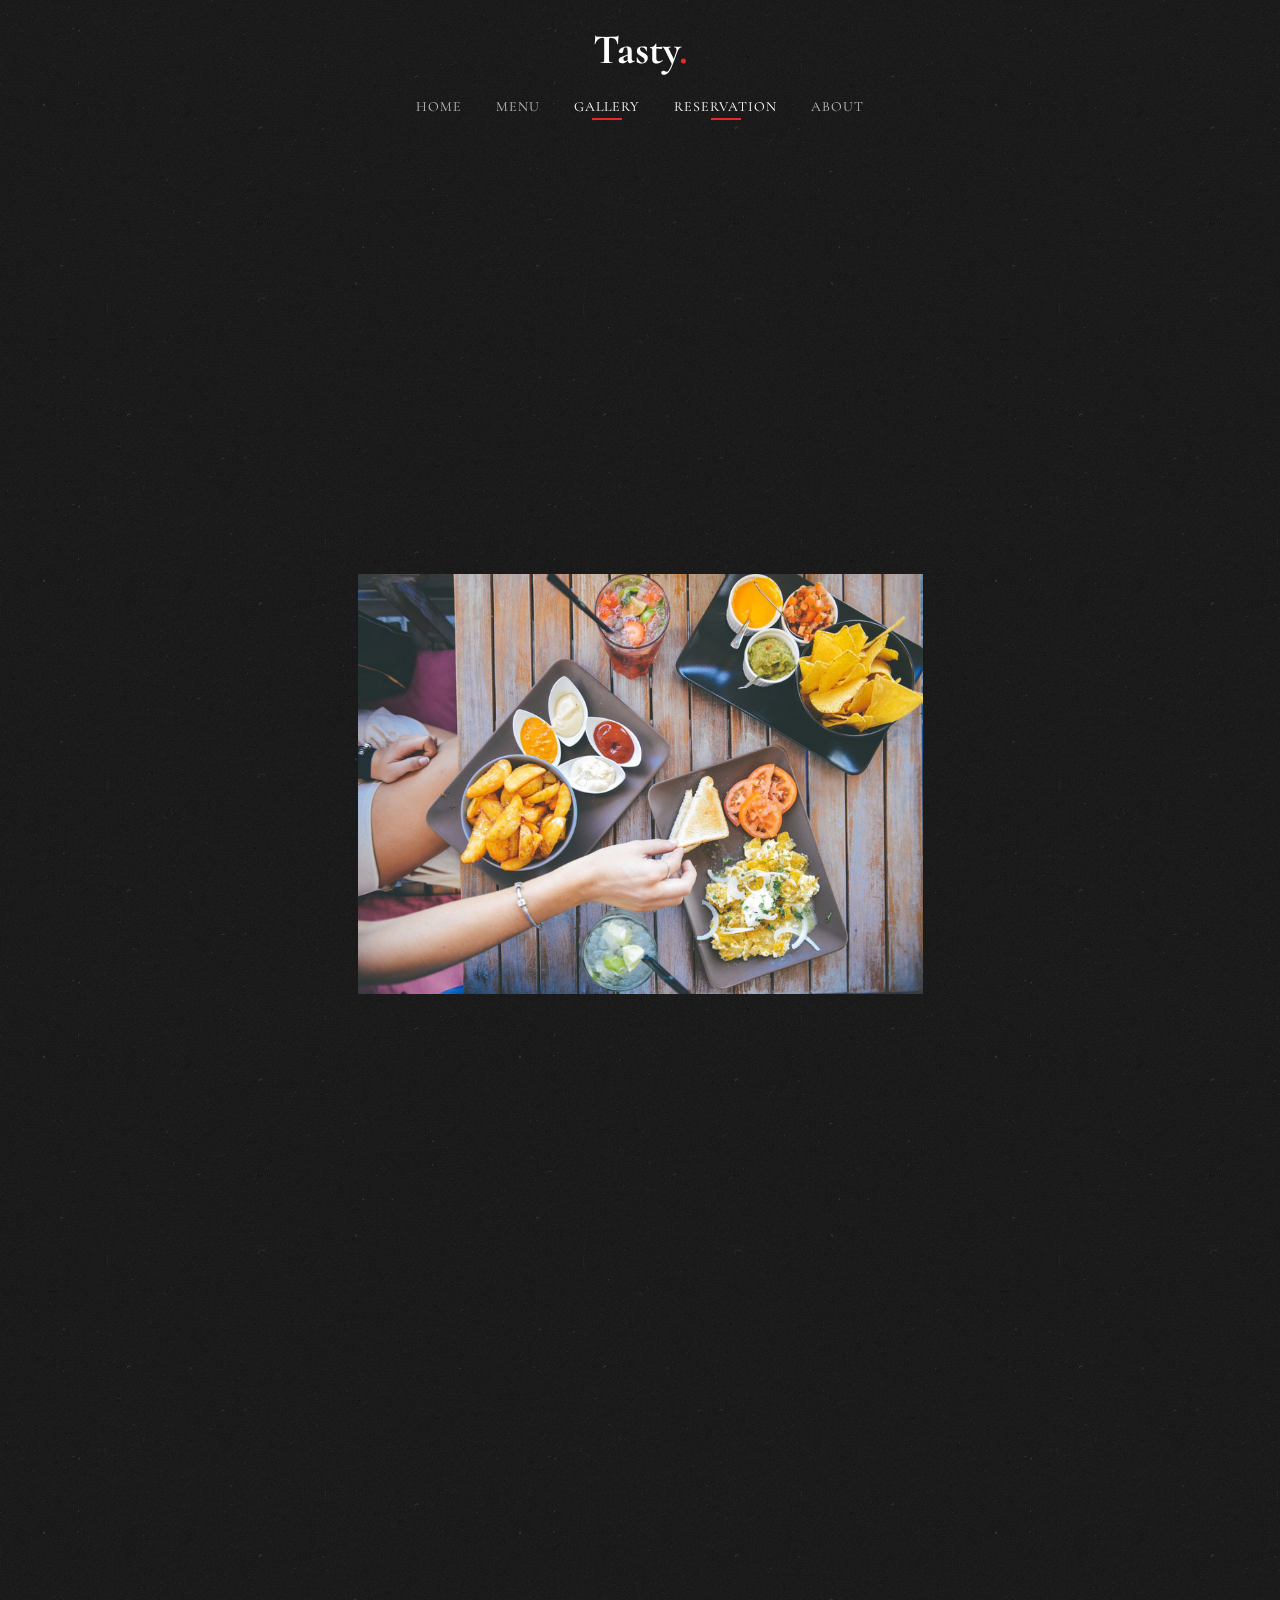
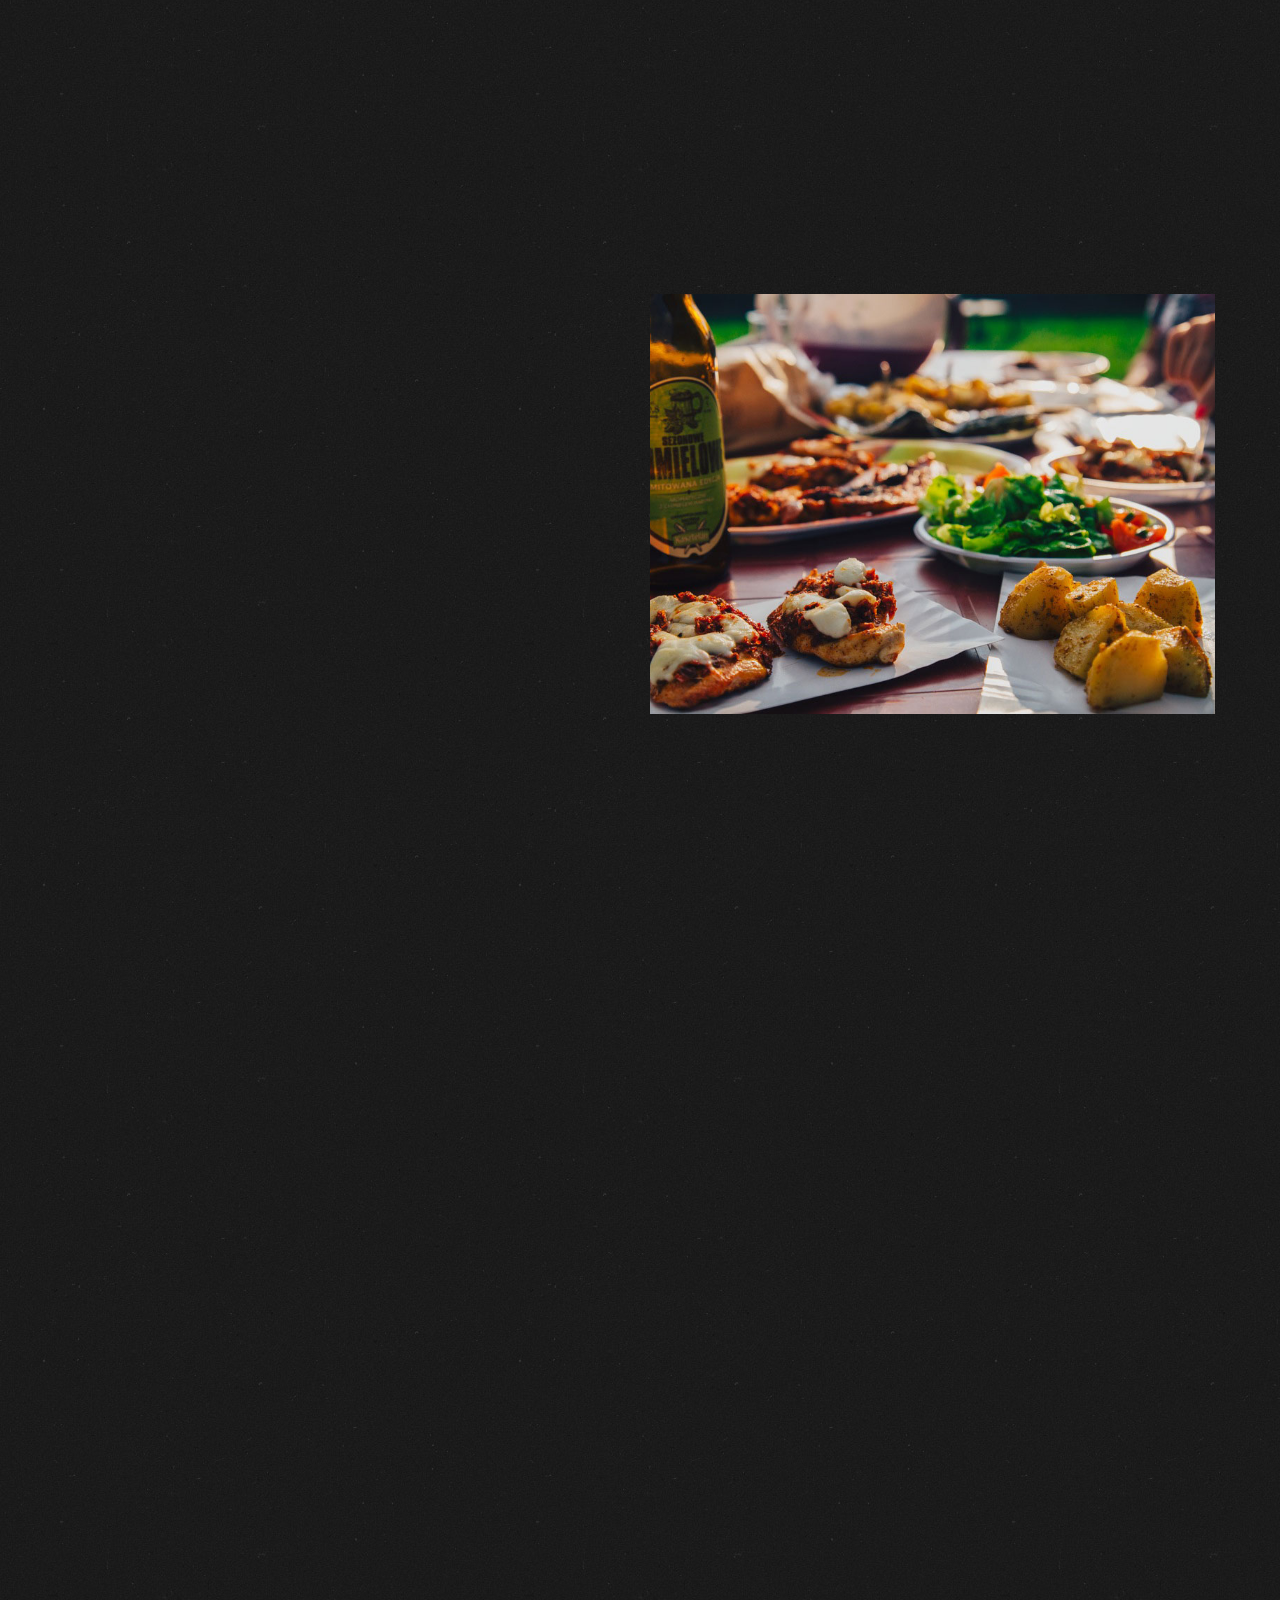
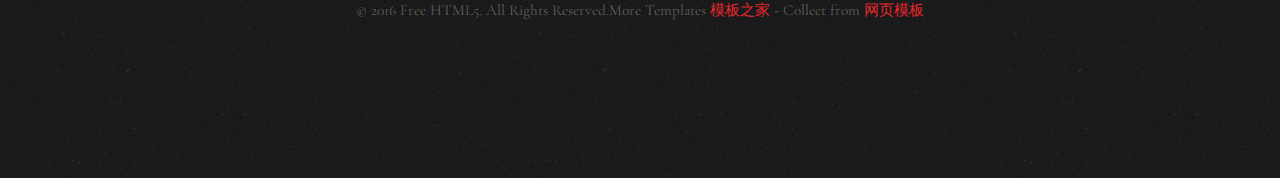
==== src/main/webapp/gallery.html @ 163528fd "no" ====
<!DOCTYPE HTML>
<html>
	<head>
	<meta charset="utf-8">
	<meta http-equiv="X-UA-Compatible" content="IE=edge">
	<title>Tasty &mdash; Free Website Template, Free HTML5 Template by freehtml5.co</title>
	<meta name="viewport" content="width=device-width, initial-scale=1">
	<meta name="description" content="Free HTML5 Website Template by freehtml5.co" />
	<meta name="keywords" content="free website templates, free html5, free template, free bootstrap, free website template, html5, css3, mobile first, responsive" />
	

	

  	<!-- Facebook and Twitter integration -->
	<meta property="og:title" content=""/>
	<meta property="og:image" content=""/>
	<meta property="og:url" content=""/>
	<meta property="og:site_name" content=""/>
	<meta property="og:description" content=""/>
	<meta name="twitter:title" content="" />
	<meta name="twitter:image" content="" />
	<meta name="twitter:url" content="" />
	<meta name="twitter:card" content="" />

	<link href="https://fonts.googleapis.com/css?family=Cormorant+Garamond:300,300i,400,400i,500,600i,700" rel="stylesheet">
	<link href="https://fonts.googleapis.com/css?family=Satisfy" rel="stylesheet">
	
	<!-- Animate.css -->
	<link rel="stylesheet" href="././resources/page2/css/animate.css">
	<!-- Icomoon Icon Fonts-->
	<link rel="stylesheet" href="././resources/page2/css/icomoon.css">
	<!-- Bootstrap  -->
	<link rel="stylesheet" href="././resources/page2/css/bootstrap.css">

	<!-- Flexslider  -->
	<link rel="stylesheet" href="././resources/page2/css/flexslider.css">

	<!-- Theme style  -->
	<link rel="stylesheet" href="././resources/page2/css/style.css">

	<!-- Modernizr JS -->
	<script src="././resources/page2/js/modernizr-2.6.2.min.js"></script>
	<!-- FOR IE9 below -->
	<!--[if lt IE 9]>
	<script src="././resources/page2/js/respond.min.js"></script>
	<![endif]-->

	</head>
	<body>
		
	<div class="fh5co-loader"></div>
	
	<div id="page">
	<nav class="fh5co-nav" role="navigation">
		<!-- <div class="top-menu"> -->
			<div class="container">
				<div class="row">
					<div class="col-xs-12 text-center logo-wrap">
						<div id="fh5co-logo"><a href="index.html">Tasty<span>.</span></a></div>
					</div>
					<div class="col-xs-12 text-center menu-1 menu-wrap">
						<ul>
							<li><a href="index.html">Home</a></li>
							<li><a href="menu.html">Menu</a></li>
							<li class="has-dropdown active">
								<a href="gallery.html">Gallery</a>
							</li>
							<li class="active"><a href="reservation.html">Reservation</a></li>
							<li><a href="about.html">About</a></li>

						</ul>
					</div>
				</div>
				
			</div>
		<!-- </div> -->
	</nav>



	
	<div id="fh5co-gallery" class="fh5co-section" style="margin-top:60px">
		<div class="container">
			<div class="row">
				<div class="col-md-12 fh5co-heading animate-box">
					<h2>Our Gallery</h2>
					<div class="row">
						<div class="col-md-6">
							<p>Lorem ipsum dolor sit amet, consectetur adipisicing elit. Reiciendis ab debitis sit itaque totam, a maiores nihil, nulla magnam porro minima officiis! Doloribus aliquam voluptates corporis et tempora consequuntur ipsam, itaque, nesciunt similique commodi omnis. Ad magni perspiciatis, voluptatum repellat.</p>
						</div>
					</div>
				</div>
				

				<div class="col-md-3 col-sm-3 fh5co-gallery_item">
					<div class="fh5co-bg-img" style="background-image: url(images/gallery_1.jpeg);" data-trigger="zoomerang"></div>
					<div class="fh5co-bg-img" style="background-image: url(images/gallery_2.jpeg);" data-trigger="zoomerang"></div>
				</div>
				<div class="col-md-6 col-sm-6 fh5co-gallery_item">
					<div class="fh5co-bg-img fh5co-gallery_big" style="background-image: url(././resources/page2/images/gallery_8.jpeg);" data-trigger="zoomerang"></div>
				</div>
				<div class="col-md-3 col-sm-3 fh5co-gallery_item">
					<div class="fh5co-bg-img" style="background-image: url(images/gallery_4.jpeg);" data-trigger="zoomerang"></div>
					<div class="fh5co-bg-img" style="background-image: url(images/gallery_5.jpeg);" data-trigger="zoomerang"></div>
				</div>

				<div class="col-md-3 col-sm-3 fh5co-gallery_item">
					<div class="fh5co-bg-img" style="background-image: url(images/gallery_5.jpeg);" data-trigger="zoomerang"></div>
					<div class="fh5co-bg-img" style="background-image: url(images/gallery_6.jpeg);" data-trigger="zoomerang"></div>
				</div>
				<div class="col-md-3 col-sm-3 fh5co-gallery_item">
					<div class="fh5co-bg-img" style="background-image: url(images/gallery_7.jpeg);" data-trigger="zoomerang"></div>
					<div class="fh5co-bg-img" style="background-image: url(images/gallery_8.jpeg);" data-trigger="zoomerang"></div>
				</div>
				<div class="col-md-6 col-sm-6 fh5co-gallery_item">
					<div class="fh5co-bg-img fh5co-gallery_big" style="background-image: url(images/gallery_9.jpeg);" data-trigger="zoomerang"></div>
				</div>

				<div class="col-md-3 col-sm-3 fh5co-gallery_item">
					<div class="fh5co-bg-img" style="background-image: url(images/gallery_1.jpeg);" data-trigger="zoomerang"></div>
					<div class="fh5co-bg-img" style="background-image: url(images/gallery_2.jpeg);" data-trigger="zoomerang"></div>
				</div>
				<div class="col-md-6 col-sm-6 fh5co-gallery_item">
					<div class="fh5co-bg-img fh5co-gallery_big" style="background-image: url(images/gallery_8.jpeg);" data-trigger="zoomerang"></div>
				</div>
				<div class="col-md-3 col-sm-3 fh5co-gallery_item">
					<div class="fh5co-bg-img" style="background-image: url(images/gallery_4.jpeg);" data-trigger="zoomerang"></div>
					<div class="fh5co-bg-img" style="background-image: url(images/gallery_5.jpeg);" data-trigger="zoomerang"></div>
				</div>

				<div class="col-md-3 col-sm-3 fh5co-gallery_item">
					<div class="fh5co-bg-img" style="background-image: url(images/gallery_5.jpeg);" data-trigger="zoomerang"></div>
					<div class="fh5co-bg-img" style="background-image: url(images/gallery_6.jpeg);" data-trigger="zoomerang"></div>
				</div>
				<div class="col-md-3 col-sm-3 fh5co-gallery_item">
					<div class="fh5co-bg-img" style="background-image: url(images/gallery_7.jpeg);" data-trigger="zoomerang"></div>
					<div class="fh5co-bg-img" style="background-image: url(images/gallery_8.jpeg);" data-trigger="zoomerang"></div>
				</div>
				<div class="col-md-6 col-sm-6 fh5co-gallery_item">
					<div class="fh5co-bg-img fh5co-gallery_big" style="background-image: url(././resources/page2/images/gallery_9.jpeg);" data-trigger="zoomerang"></div>
				</div>
			</div>
		</div>
	</div>

	<div id="fh5co-featured-testimony" class="fh5co-section">
		<div class="container">
			<div class="row">
				<div class="col-md-12 fh5co-heading animate-box">
					<h2>Testimony</h2>
					<div class="row">
						<div class="col-md-6">
							<p>Lorem ipsum dolor sit amet, consectetur adipisicing elit. Reiciendis ab debitis sit itaque totam, a maiores nihil, nulla magnam porro minima officiis! Doloribus aliquam voluptates corporis et tempora consequuntur ipsam, itaque, nesciunt similique commodi omnis.</p>
						</div>
					</div>
				</div>



			</div>
		</div>
	</div>



	<footer id="fh5co-footer" role="contentinfo" class="fh5co-section">




			<div class="row copyright">
				<div class="col-md-12 text-center">
					<p>
						<small class="block">&copy; 2016 Free HTML5. All Rights Reserved.More Templates <a href="http://www.cssmoban.com/" target="_blank" title="模板之家">模板之家</a> - Collect from <a href="http://www.cssmoban.com/" title="网页模板" target="_blank">网页模板</a></small>
					</p>

				</div>
			</div>


	</footer>
	</div>

	<div class="gototop js-top">
		<a href="#" class="js-gotop"><i class="icon-arrow-up22"></i></a>
	</div>
	
	<!-- jQuery -->
	<script src="././resources/page2/js/jquery.min.js"></script>
	<!-- jQuery Easing -->
	<script src="././resources/page2/js/jquery.easing.1.3.js"></script>
	<!-- Bootstrap -->
	<script src="././resources/page2/js/bootstrap.min.js"></script>
	<!-- Waypoints -->
	<script src="././resources/page2/js/jquery.waypoints.min.js"></script>
	<!-- Waypoints -->
	<script src="././resources/page2/js/jquery.stellar.min.js"></script>
	<!-- Flexslider -->
	<script src="././resources/page2/js/jquery.flexslider-min.js"></script>
	<script src="././resources/page2/js/zoomerang.js"></script>
	<!-- Main -->
	<script src="././resources/page2/js/main.js"></script>

	<script>
		Zoomerang
      .config({
        maxHeight: 600,
        maxWidth: 900,
        bgColor: '#000',
        bgOpacity: .85
      })
      .listen('[data-trigger="zoomerang"]')
	</script>

	</body>
</html>
---- src/main/webapp/resources/page2/css/icomoon.css ----
@font-face {
    font-family: 'icomoon';
    src:    url('fonts/icomoon.eot?1oniuf');
    src:    url('fonts/icomoon.eot?1oniuf#iefix') format('embedded-opentype'),
        url('fonts/icomoon.ttf?1oniuf') format('truetype'),
        url('fonts/icomoon.woff?1oniuf') format('woff'),
        url('fonts/icomoon.svg?1oniuf#icomoon') format('svg');
    font-weight: normal;
    font-style: normal;
}

[class^="icon-"], [class*=" icon-"] {
    /* use !important to prevent issues with browser extensions that change fonts */
    font-family: 'icomoon' !important;
    speak: none;
    font-style: normal;
    font-weight: normal;
    font-variant: normal;
    text-transform: none;
    line-height: 1;

    /* Better Font Rendering =========== */
    -webkit-font-smoothing: antialiased;
    -moz-osx-font-smoothing: grayscale;
}

.icon-mobile:before {
    content: "\e000";
}
.icon-laptop:before {
    content: "\e001";
}
.icon-desktop:before {
    content: "\e002";
}
.icon-tablet:before {
    content: "\e003";
}
.icon-phone:before {
    content: "\e004";
}
.icon-document:before {
    content: "\e005";
}
.icon-documents:before {
    content: "\e006";
}
.icon-search:before {
    content: "\e007";
}
.icon-clipboard:before {
    content: "\e008";
}
.icon-newspaper:before {
    content: "\e009";
}
.icon-notebook:before {
    content: "\e00a";
}
.icon-book-open:before {
    content: "\e00b";
}
.icon-browser:before {
    content: "\e00c";
}
.icon-calendar:before {
    content: "\e00d";
}
.icon-presentation:before {
    content: "\e00e";
}
.icon-picture:before {
    content: "\e00f";
}
.icon-pictures:before {
    content: "\e010";
}
.icon-video:before {
    content: "\e011";
}
.icon-camera:before {
    content: "\e012";
}
.icon-printer:before {
    content: "\e013";
}
.icon-toolbox:before {
    content: "\e014";
}
.icon-briefcase:before {
    content: "\e015";
}
.icon-wallet:before {
    content: "\e016";
}
.icon-gift:before {
    content: "\e017";
}
.icon-bargraph:before {
    content: "\e018";
}
.icon-grid:before {
    content: "\e019";
}
.icon-expand:before {
    content: "\e01a";
}
.icon-focus:before {
    content: "\e01b";
}
.icon-edit:before {
    content: "\e01c";
}
.icon-adjustments:before {
    content: "\e01d";
}
.icon-ribbon:before {
    content: "\e01e";
}
.icon-hourglass:before {
    content: "\e01f";
}
.icon-lock:before {
    content: "\e020";
}
.icon-megaphone:before {
    content: "\e021";
}
.icon-shield:before {
    content: "\e022";
}
.icon-trophy:before {
    content: "\e023";
}
.icon-flag:before {
    content: "\e024";
}
.icon-map:before {
    content: "\e025";
}
.icon-puzzle:before {
    content: "\e026";
}
.icon-basket:before {
    content: "\e027";
}
.icon-envelope:before {
    content: "\e028";
}
.icon-streetsign:before {
    content: "\e029";
}
.icon-telescope:before {
    content: "\e02a";
}
.icon-gears:before {
    content: "\e02b";
}
.icon-key:before {
    content: "\e02c";
}
.icon-paperclip:before {
    content: "\e02d";
}
.icon-attachment:before {
    content: "\e02e";
}
.icon-pricetags:before {
    content: "\e02f";
}
.icon-lightbulb:before {
    content: "\e030";
}
.icon-layers:before {
    content: "\e031";
}
.icon-pencil:before {
    content: "\e032";
}
.icon-tools:before {
    content: "\e033";
}
.icon-tools-2:before {
    content: "\e034";
}
.icon-scissors:before {
    content: "\e035";
}
.icon-paintbrush:before {
    content: "\e036";
}
.icon-magnifying-glass:before {
    content: "\e037";
}
.icon-circle-compass:before {
    content: "\e038";
}
.icon-linegraph:before {
    content: "\e039";
}
.icon-mic:before {
    content: "\e03a";
}
.icon-strategy:before {
    content: "\e03b";
}
.icon-beaker:before {
    content: "\e03c";
}
.icon-caution:before {
    content: "\e03d";
}
.icon-recycle:before {
    content: "\e03e";
}
.icon-anchor:before {
    content: "\e03f";
}
.icon-profile-male:before {
    content: "\e040";
}
.icon-profile-female:before {
    content: "\e041";
}
.icon-bike:before {
    content: "\e042";
}
.icon-wine:before {
    content: "\e043";
}
.icon-hotairballoon:before {
    content: "\e044";
}
.icon-globe:before {
    content: "\e045";
}
.icon-genius:before {
    content: "\e046";
}
.icon-map-pin:before {
    content: "\e047";
}
.icon-dial:before {
    content: "\e048";
}
.icon-chat:before {
    content: "\e049";
}
.icon-heart:before {
    content: "\e04a";
}
.icon-cloud:before {
    content: "\e04b";
}
.icon-upload:before {
    content: "\e04c";
}
.icon-download:before {
    content: "\e04d";
}
.icon-target:before {
    content: "\e04e";
}
.icon-hazardous:before {
    content: "\e04f";
}
.icon-piechart:before {
    content: "\e050";
}
.icon-speedometer:before {
    content: "\e051";
}
.icon-global:before {
    content: "\e052";
}
.icon-compass:before {
    content: "\e053";
}
.icon-lifesaver:before {
    content: "\e054";
}
.icon-clock:before {
    content: "\e055";
}
.icon-aperture:before {
    content: "\e056";
}
.icon-quote:before {
    content: "\e057";
}
.icon-scope:before {
    content: "\e058";
}
.icon-alarmclock:before {
    content: "\e059";
}
.icon-refresh:before {
    content: "\e05a";
}
.icon-happy:before {
    content: "\e05b";
}
.icon-sad:before {
    content: "\e05c";
}
.icon-facebook:before {
    content: "\e05d";
}
.icon-twitter:before {
    content: "\e05e";
}
.icon-googleplus:before {
    content: "\e05f";
}
.icon-rss:before {
    content: "\e060";
}
.icon-tumblr:before {
    content: "\e061";
}
.icon-linkedin:before {
    content: "\e062";
}
.icon-dribbble:before {
    content: "\e063";
}
.icon-box2:before {
    content: "\ea82";
}
.icon-write:before {
    content: "\ea83";
}
.icon-clock2:before {
    content: "\ea84";
}
.icon-reply2:before {
    content: "\ea85";
}
.icon-reply-all2:before {
    content: "\ea86";
}
.icon-forward2:before {
    content: "\ea87";
}
.icon-flag2:before {
    content: "\ea88";
}
.icon-search2:before {
    content: "\ea89";
}
.icon-trash2:before {
    content: "\ea8a";
}
.icon-envelope2:before {
    content: "\ea8b";
}
.icon-bubble:before {
    content: "\ea8c";
}
.icon-bubbles:before {
    content: "\ea8d";
}
.icon-user2:before {
    content: "\ea8e";
}
.icon-users2:before {
    content: "\ea8f";
}
.icon-cloud2:before {
    content: "\ea90";
}
.icon-download2:before {
    content: "\ea91";
}
.icon-upload2:before {
    content: "\ea92";
}
.icon-rain:before {
    content: "\ea93";
}
.icon-sun:before {
    content: "\ea94";
}
.icon-moon2:before {
    content: "\ea95";
}
.icon-bell2:before {
    content: "\ea96";
}
.icon-folder2:before {
    content: "\ea97";
}
.icon-pin2:before {
    content: "\ea98";
}
.icon-sound2:before {
    content: "\ea99";
}
.icon-microphone:before {
    content: "\ea9a";
}
.icon-camera2:before {
    content: "\ea9b";
}
.icon-image2:before {
    content: "\ea9c";
}
.icon-cog2:before {
    content: "\ea9d";
}
.icon-calendar2:before {
    content: "\ea9e";
}
.icon-book2:before {
    content: "\ea9f";
}
.icon-map-marker:before {
    content: "\eaa0";
}
.icon-store:before {
    content: "\eaa1";
}
.icon-support:before {
    content: "\eaa2";
}
.icon-tag2:before {
    content: "\eaa3";
}
.icon-heart2:before {
    content: "\eaa4";
}
.icon-video-camera:before {
    content: "\eaa5";
}
.icon-trophy2:before {
    content: "\eaa6";
}
.icon-cart:before {
    content: "\eaa7";
}
.icon-eye2:before {
    content: "\eaa8";
}
.icon-cancel:before {
    content: "\eaa9";
}
.icon-chart:before {
    content: "\eaaa";
}
.icon-target2:before {
    content: "\eaab";
}
.icon-printer2:before {
    content: "\eaac";
}
.icon-location2:before {
    content: "\eaad";
}
.icon-bookmark2:before {
    content: "\eaae";
}
.icon-monitor:before {
    content: "\eaaf";
}
.icon-cross2:before {
    content: "\eab0";
}
.icon-plus2:before {
    content: "\eab1";
}
.icon-left:before {
    content: "\eab2";
}
.icon-up:before {
    content: "\eab3";
}
.icon-browser2:before {
    content: "\eab4";
}
.icon-windows:before {
    content: "\eab5";
}
.icon-switch2:before {
    content: "\eab6";
}
.icon-dashboard:before {
    content: "\eab7";
}
.icon-play:before {
    content: "\eab8";
}
.icon-fast-forward:before {
    content: "\eab9";
}
.icon-next:before {
    content: "\eaba";
}
.icon-refresh2:before {
    content: "\eabb";
}
.icon-film:before {
    content: "\eabc";
}
.icon-home2:before {
    content: "\eabd";
}
.icon-add-to-list:before {
    content: "\e901";
}
.icon-classic-computer:before {
    content: "\e902";
}
.icon-controller-fast-backward:before {
    content: "\e903";
}
.icon-creative-commons-attribution:before {
    content: "\e904";
}
.icon-creative-commons-noderivs:before {
    content: "\e905";
}
.icon-creative-commons-noncommercial-eu:before {
    content: "\e906";
}
.icon-creative-commons-noncommercial-us:before {
    content: "\e907";
}
.icon-creative-commons-public-domain:before {
    content: "\e908";
}
.icon-creative-commons-remix:before {
    content: "\e909";
}
.icon-creative-commons-share:before {
    content: "\e90a";
}
.icon-creative-commons-sharealike:before {
    content: "\e90b";
}
.icon-creative-commons:before {
    content: "\e90c";
}
.icon-document-landscape:before {
    content: "\e90d";
}
.icon-remove-user:before {
    content: "\e90e";
}
.icon-warning:before {
    content: "\e90f";
}
.icon-arrow-bold-down:before {
    content: "\e910";
}
.icon-arrow-bold-left:before {
    content: "\e911";
}
.icon-arrow-bold-right:before {
    content: "\e912";
}
.icon-arrow-bold-up:before {
    content: "\e913";
}
.icon-arrow-down:before {
    content: "\e914";
}
.icon-arrow-left:before {
    content: "\e915";
}
.icon-arrow-long-down:before {
    content: "\e916";
}
.icon-arrow-long-left:before {
    content: "\e917";
}
.icon-arrow-long-right:before {
    content: "\e918";
}
.icon-arrow-long-up:before {
    content: "\e919";
}
.icon-arrow-right:before {
    content: "\e91a";
}
.icon-arrow-up:before {
    content: "\e91b";
}
.icon-arrow-with-circle-down:before {
    content: "\e91c";
}
.icon-arrow-with-circle-left:before {
    content: "\e91d";
}
.icon-arrow-with-circle-right:before {
    content: "\e91e";
}
.icon-arrow-with-circle-up:before {
    content: "\e91f";
}
.icon-bookmark:before {
    content: "\e920";
}
.icon-bookmarks:before {
    content: "\e921";
}
.icon-chevron-down:before {
    content: "\e922";
}
.icon-chevron-left:before {
    content: "\e923";
}
.icon-chevron-right:before {
    content: "\e924";
}
.icon-chevron-small-down:before {
    content: "\e925";
}
.icon-chevron-small-left:before {
    content: "\e926";
}
.icon-chevron-small-right:before {
    content: "\e927";
}
.icon-chevron-small-up:before {
    content: "\e928";
}
.icon-chevron-thin-down:before {
    content: "\e929";
}
.icon-chevron-thin-left:before {
    content: "\e92a";
}
.icon-chevron-thin-right:before {
    content: "\e92b";
}
.icon-chevron-thin-up:before {
    content: "\e92c";
}
.icon-chevron-up:before {
    content: "\e92d";
}
.icon-chevron-with-circle-down:before {
    content: "\e92e";
}
.icon-chevron-with-circle-left:before {
    content: "\e92f";
}
.icon-chevron-with-circle-right:before {
    content: "\e930";
}
.icon-chevron-with-circle-up:before {
    content: "\e931";
}
.icon-cloud3:before {
    content: "\e932";
}
.icon-controller-fast-forward:before {
    content: "\e933";
}
.icon-controller-jump-to-start:before {
    content: "\e934";
}
.icon-controller-next:before {
    content: "\e935";
}
.icon-controller-paus:before {
    content: "\e936";
}
.icon-controller-play:before {
    content: "\e937";
}
.icon-controller-record:before {
    content: "\e938";
}
.icon-controller-stop:before {
    content: "\e939";
}
.icon-controller-volume:before {
    content: "\e93a";
}
.icon-dot-single:before {
    content: "\e93b";
}
.icon-dots-three-horizontal:before {
    content: "\e93c";
}
.icon-dots-three-vertical:before {
    content: "\e93d";
}
.icon-dots-two-horizontal:before {
    content: "\e93e";
}
.icon-dots-two-vertical:before {
    content: "\e93f";
}
.icon-download3:before {
    content: "\e940";
}
.icon-emoji-flirt:before {
    content: "\e941";
}
.icon-flow-branch:before {
    content: "\e942";
}
.icon-flow-cascade:before {
    content: "\e943";
}
.icon-flow-line:before {
    content: "\e944";
}
.icon-flow-parallel:before {
    content: "\e945";
}
.icon-flow-tree:before {
    content: "\e946";
}
.icon-install:before {
    content: "\e947";
}
.icon-layers2:before {
    content: "\e948";
}
.icon-open-book:before {
    content: "\e949";
}
.icon-resize-100:before {
    content: "\e94a";
}
.icon-resize-full-screen:before {
    content: "\e94b";
}
.icon-save:before {
    content: "\e94c";
}
.icon-select-arrows:before {
    content: "\e94d";
}
.icon-sound-mute:before {
    content: "\e94e";
}
.icon-sound:before {
    content: "\e94f";
}
.icon-trash:before {
    content: "\e950";
}
.icon-triangle-down:before {
    content: "\e951";
}
.icon-triangle-left:before {
    content: "\e952";
}
.icon-triangle-right:before {
    content: "\e953";
}
.icon-triangle-up:before {
    content: "\e954";
}
.icon-uninstall:before {
    content: "\e955";
}
.icon-upload-to-cloud:before {
    content: "\e956";
}
.icon-upload3:before {
    content: "\e957";
}
.icon-add-user:before {
    content: "\e958";
}
.icon-address:before {
    content: "\e959";
}
.icon-adjust:before {
    content: "\e95a";
}
.icon-air:before {
    content: "\e95b";
}
.icon-aircraft-landing:before {
    content: "\e95c";
}
.icon-aircraft-take-off:before {
    content: "\e95d";
}
.icon-aircraft:before {
    content: "\e95e";
}
.icon-align-bottom:before {
    content: "\e95f";
}
.icon-align-horizontal-middle:before {
    content: "\e960";
}
.icon-align-left:before {
    content: "\e961";
}
.icon-align-right:before {
    content: "\e962";
}
.icon-align-top:before {
    content: "\e963";
}
.icon-align-vertical-middle:before {
    content: "\e964";
}
.icon-archive:before {
    content: "\e965";
}
.icon-area-graph:before {
    content: "\e966";
}
.icon-attachment2:before {
    content: "\e967";
}
.icon-awareness-ribbon:before {
    content: "\e968";
}
.icon-back-in-time:before {
    content: "\e969";
}
.icon-back:before {
    content: "\e96a";
}
.icon-bar-graph:before {
    content: "\e96b";
}
.icon-battery:before {
    content: "\e96c";
}
.icon-beamed-note:before {
    content: "\e96d";
}
.icon-bell:before {
    content: "\e96e";
}
.icon-blackboard:before {
    content: "\e96f";
}
.icon-block:before {
    content: "\e970";
}
.icon-book:before {
    content: "\e971";
}
.icon-bowl:before {
    content: "\e972";
}
.icon-box:before {
    content: "\e973";
}
.icon-briefcase2:before {
    content: "\e974";
}
.icon-browser3:before {
    content: "\e975";
}
.icon-brush:before {
    content: "\e976";
}
.icon-bucket:before {
    content: "\e977";
}
.icon-cake:before {
    content: "\e978";
}
.icon-calculator:before {
    content: "\e979";
}
.icon-calendar3:before {
    content: "\e97a";
}
.icon-camera3:before {
    content: "\e97b";
}
.icon-ccw:before {
    content: "\e97c";
}
.icon-chat2:before {
    content: "\e97d";
}
.icon-check:before {
    content: "\e97e";
}
.icon-circle-with-cross:before {
    content: "\e97f";
}
.icon-circle-with-minus:before {
    content: "\e980";
}
.icon-circle-with-plus:before {
    content: "\e981";
}
.icon-circle:before {
    content: "\e982";
}
.icon-circular-graph:before {
    content: "\e983";
}
.icon-clapperboard:before {
    content: "\e984";
}
.icon-clipboard2:before {
    content: "\e985";
}
.icon-clock3:before {
    content: "\e986";
}
.icon-code:before {
    content: "\e987";
}
.icon-cog:before {
    content: "\e988";
}
.icon-colours:before {
    content: "\e989";
}
.icon-compass2:before {
    content: "\e98a";
}
.icon-copy:before {
    content: "\e98b";
}
.icon-credit-card:before {
    content: "\e98c";
}
.icon-credit:before {
    content: "\e98d";
}
.icon-cross:before {
    content: "\e98e";
}
.icon-cup:before {
    content: "\e98f";
}
.icon-cw:before {
    content: "\e990";
}
.icon-cycle:before {
    content: "\e991";
}
.icon-database:before {
    content: "\e992";
}
.icon-dial-pad:before {
    content: "\e993";
}
.icon-direction:before {
    content: "\e994";
}
.icon-document2:before {
    content: "\e995";
}
.icon-documents2:before {
    content: "\e996";
}
.icon-drink:before {
    content: "\e997";
}
.icon-drive:before {
    content: "\e998";
}
.icon-drop:before {
    content: "\e999";
}
.icon-edit2:before {
    content: "\e99a";
}
.icon-email:before {
    content: "\e99b";
}
.icon-emoji-happy:before {
    content: "\e99c";
}
.icon-emoji-neutral:before {
    content: "\e99d";
}
.icon-emoji-sad:before {
    content: "\e99e";
}
.icon-erase:before {
    content: "\e99f";
}
.icon-eraser:before {
    content: "\e9a0";
}
.icon-export:before {
    content: "\e9a1";
}
.icon-eye:before {
    content: "\e9a2";
}
.icon-feather:before {
    content: "\e9a3";
}
.icon-flag3:before {
    content: "\e9a4";
}
.icon-flash:before {
    content: "\e9a5";
}
.icon-flashlight:before {
    content: "\e9a6";
}
.icon-flat-brush:before {
    content: "\e9a7";
}
.icon-folder-images:before {
    content: "\e9a8";
}
.icon-folder-music:before {
    content: "\e9a9";
}
.icon-folder-video:before {
    content: "\e9aa";
}
.icon-folder:before {
    content: "\e9ab";
}
.icon-forward:before {
    content: "\e9ac";
}
.icon-funnel:before {
    content: "\e9ad";
}
.icon-game-controller:before {
    content: "\e9ae";
}
.icon-gauge:before {
    content: "\e9af";
}
.icon-globe2:before {
    content: "\e9b0";
}
.icon-graduation-cap:before {
    content: "\e9b1";
}
.icon-grid2:before {
    content: "\e9b2";
}
.icon-hair-cross:before {
    content: "\e9b3";
}
.icon-hand:before {
    content: "\e9b4";
}
.icon-heart-outlined:before {
    content: "\e9b5";
}
.icon-heart3:before {
    content: "\e9b6";
}
.icon-help-with-circle:before {
    content: "\e9b7";
}
.icon-help:before {
    content: "\e9b8";
}
.icon-home:before {
    content: "\e9b9";
}
.icon-hour-glass:before {
    content: "\e9ba";
}
.icon-image-inverted:before {
    content: "\e9bb";
}
.icon-image:before {
    content: "\e9bc";
}
.icon-images:before {
    content: "\e9bd";
}
.icon-inbox:before {
    content: "\e9be";
}
.icon-infinity:before {
    content: "\e9bf";
}
.icon-info-with-circle:before {
    content: "\e9c0";
}
.icon-info:before {
    content: "\e9c1";
}
.icon-key2:before {
    content: "\e9c2";
}
.icon-keyboard:before {
    content: "\e9c3";
}
.icon-lab-flask:before {
    content: "\e9c4";
}
.icon-landline:before {
    content: "\e9c5";
}
.icon-language:before {
    content: "\e9c6";
}
.icon-laptop2:before {
    content: "\e9c7";
}
.icon-leaf:before {
    content: "\e9c8";
}
.icon-level-down:before {
    content: "\e9c9";
}
.icon-level-up:before {
    content: "\e9ca";
}
.icon-lifebuoy:before {
    content: "\e9cb";
}
.icon-light-bulb:before {
    content: "\e9cc";
}
.icon-light-down:before {
    content: "\e9cd";
}
.icon-light-up:before {
    content: "\e9ce";
}
.icon-line-graph:before {
    content: "\e9cf";
}
.icon-link:before {
    content: "\e9d0";
}
.icon-list:before {
    content: "\e9d1";
}
.icon-location-pin:before {
    content: "\e9d2";
}
.icon-location:before {
    content: "\e9d3";
}
.icon-lock-open:before {
    content: "\e9d4";
}
.icon-lock2:before {
    content: "\e9d5";
}
.icon-log-out:before {
    content: "\e9d6";
}
.icon-login:before {
    content: "\e9d7";
}
.icon-loop:before {
    content: "\e9d8";
}
.icon-magnet:before {
    content: "\e9d9";
}
.icon-magnifying-glass2:before {
    content: "\e9da";
}
.icon-mail:before {
    content: "\e9db";
}
.icon-man:before {
    content: "\e9dc";
}
.icon-map2:before {
    content: "\e9dd";
}
.icon-mask:before {
    content: "\e9de";
}
.icon-medal:before {
    content: "\e9df";
}
.icon-megaphone2:before {
    content: "\e9e0";
}
.icon-menu:before {
    content: "\e9e1";
}
.icon-message:before {
    content: "\e9e2";
}
.icon-mic2:before {
    content: "\e9e3";
}
.icon-minus:before {
    content: "\e9e4";
}
.icon-mobile2:before {
    content: "\e9e5";
}
.icon-modern-mic:before {
    content: "\e9e6";
}
.icon-moon:before {
    content: "\e9e7";
}
.icon-mouse:before {
    content: "\e9e8";
}
.icon-music:before {
    content: "\e9e9";
}
.icon-network:before {
    content: "\e9ea";
}
.icon-new-message:before {
    content: "\e9eb";
}
.icon-new:before {
    content: "\e9ec";
}
.icon-news:before {
    content: "\e9ed";
}
.icon-note:before {
    content: "\e9ee";
}
.icon-notification:before {
    content: "\e9ef";
}
.icon-old-mobile:before {
    content: "\e9f0";
}
.icon-old-phone:before {
    content: "\e9f1";
}
.icon-palette:before {
    content: "\e9f2";
}
.icon-paper-plane:before {
    content: "\e9f3";
}
.icon-pencil2:before {
    content: "\e9f4";
}
.icon-phone2:before {
    content: "\e9f5";
}
.icon-pie-chart:before {
    content: "\e9f6";
}
.icon-pin:before {
    content: "\e9f7";
}
.icon-plus:before {
    content: "\e9f8";
}
.icon-popup:before {
    content: "\e9f9";
}
.icon-power-plug:before {
    content: "\e9fa";
}
.icon-price-ribbon:before {
    content: "\e9fb";
}
.icon-price-tag:before {
    content: "\e9fc";
}
.icon-print:before {
    content: "\e9fd";
}
.icon-progress-empty:before {
    content: "\e9fe";
}
.icon-progress-full:before {
    content: "\e9ff";
}
.icon-progress-one:before {
    content: "\ea00";
}
.icon-progress-two:before {
    content: "\ea01";
}
.icon-publish:before {
    content: "\ea02";
}
.icon-quote2:before {
    content: "\ea03";
}
.icon-radio:before {
    content: "\ea04";
}
.icon-reply-all:before {
    content: "\ea05";
}
.icon-reply:before {
    content: "\ea06";
}
.icon-retweet:before {
    content: "\ea07";
}
.icon-rocket:before {
    content: "\ea08";
}
.icon-round-brush:before {
    content: "\ea09";
}
.icon-rss2:before {
    content: "\ea0a";
}
.icon-ruler:before {
    content: "\ea0b";
}
.icon-scissors2:before {
    content: "\ea0c";
}
.icon-share-alternitive:before {
    content: "\ea0d";
}
.icon-share:before {
    content: "\ea0e";
}
.icon-shareable:before {
    content: "\ea0f";
}
.icon-shield2:before {
    content: "\ea10";
}
.icon-shop:before {
    content: "\ea11";
}
.icon-shopping-bag:before {
    content: "\ea12";
}
.icon-shopping-basket:before {
    content: "\ea13";
}
.icon-shopping-cart:before {
    content: "\ea14";
}
.icon-shuffle:before {
    content: "\ea15";
}
.icon-signal:before {
    content: "\ea16";
}
.icon-sound-mix:before {
    content: "\ea17";
}
.icon-sports-club:before {
    content: "\ea18";
}
.icon-spreadsheet:before {
    content: "\ea19";
}
.icon-squared-cross:before {
    content: "\ea1a";
}
.icon-squared-minus:before {
    content: "\ea1b";
}
.icon-squared-plus:before {
    content: "\ea1c";
}
.icon-star-outlined:before {
    content: "\ea1d";
}
.icon-star:before {
    content: "\ea1e";
}
.icon-stopwatch:before {
    content: "\ea1f";
}
.icon-suitcase:before {
    content: "\ea20";
}
.icon-swap:before {
    content: "\ea21";
}
.icon-sweden:before {
    content: "\ea22";
}
.icon-switch:before {
    content: "\ea23";
}
.icon-tablet2:before {
    content: "\ea24";
}
.icon-tag:before {
    content: "\ea25";
}
.icon-text-document-inverted:before {
    content: "\ea26";
}
.icon-text-document:before {
    content: "\ea27";
}
.icon-text:before {
    content: "\ea28";
}
.icon-thermometer:before {
    content: "\ea29";
}
.icon-thumbs-down:before {
    content: "\ea2a";
}
.icon-thumbs-up:before {
    content: "\ea2b";
}
.icon-thunder-cloud:before {
    content: "\ea2c";
}
.icon-ticket:before {
    content: "\ea2d";
}
.icon-time-slot:before {
    content: "\ea2e";
}
.icon-tools2:before {
    content: "\ea2f";
}
.icon-traffic-cone:before {
    content: "\ea30";
}
.icon-tree:before {
    content: "\ea31";
}
.icon-trophy3:before {
    content: "\ea32";
}
.icon-tv:before {
    content: "\ea33";
}
.icon-typing:before {
    content: "\ea34";
}
.icon-unread:before {
    content: "\ea35";
}
.icon-untag:before {
    content: "\ea36";
}
.icon-user:before {
    content: "\ea37";
}
.icon-users:before {
    content: "\ea38";
}
.icon-v-card:before {
    content: "\ea39";
}
.icon-video2:before {
    content: "\ea3a";
}
.icon-vinyl:before {
    content: "\ea3b";
}
.icon-voicemail:before {
    content: "\ea3c";
}
.icon-wallet2:before {
    content: "\ea3d";
}
.icon-water:before {
    content: "\ea3e";
}
.icon-500px-with-circle:before {
    content: "\ea3f";
}
.icon-500px:before {
    content: "\ea40";
}
.icon-basecamp:before {
    content: "\ea41";
}
.icon-behance:before {
    content: "\ea42";
}
.icon-creative-cloud:before {
    content: "\ea43";
}
.icon-dropbox:before {
    content: "\ea44";
}
.icon-evernote:before {
    content: "\ea45";
}
.icon-flattr:before {
    content: "\ea46";
}
.icon-foursquare:before {
    content: "\ea47";
}
.icon-google-drive:before {
    content: "\ea48";
}
.icon-google-hangouts:before {
    content: "\ea49";
}
.icon-grooveshark:before {
    content: "\ea4a";
}
.icon-icloud:before {
    content: "\ea4b";
}
.icon-mixi:before {
    content: "\ea4c";
}
.icon-onedrive:before {
    content: "\ea4d";
}
.icon-paypal:before {
    content: "\ea4e";
}
.icon-picasa:before {
    content: "\ea4f";
}
.icon-qq:before {
    content: "\ea50";
}
.icon-rdio-with-circle:before {
    content: "\ea51";
}
.icon-renren:before {
    content: "\ea52";
}
.icon-scribd:before {
    content: "\ea53";
}
.icon-sina-weibo:before {
    content: "\ea54";
}
.icon-skype-with-circle:before {
    content: "\ea55";
}
.icon-skype:before {
    content: "\ea56";
}
.icon-slideshare:before {
    content: "\ea57";
}
.icon-smashing:before {
    content: "\ea58";
}
.icon-soundcloud:before {
    content: "\ea59";
}
.icon-spotify-with-circle:before {
    content: "\ea5a";
}
.icon-spotify:before {
    content: "\ea5b";
}
.icon-swarm:before {
    content: "\ea5c";
}
.icon-vine-with-circle:before {
    content: "\ea5d";
}
.icon-vine:before {
    content: "\ea5e";
}
.icon-vk-alternitive:before {
    content: "\ea5f";
}
.icon-vk-with-circle:before {
    content: "\ea60";
}
.icon-vk:before {
    content: "\ea61";
}
.icon-xing-with-circle:before {
    content: "\ea62";
}
.icon-xing:before {
    content: "\ea63";
}
.icon-yelp:before {
    content: "\ea64";
}
.icon-dribbble-with-circle:before {
    content: "\ea65";
}
.icon-dribbble2:before {
    content: "\ea66";
}
.icon-facebook-with-circle:before {
    content: "\ea67";
}
.icon-facebook2:before {
    content: "\ea68";
}
.icon-flickr-with-circle:before {
    content: "\ea69";
}
.icon-flickr:before {
    content: "\ea6a";
}
.icon-github-with-circle:before {
    content: "\ea6b";
}
.icon-github:before {
    content: "\ea6c";
}
.icon-google-with-circle:before {
    content: "\ea6d";
}
.icon-google:before {
    content: "\ea6e";
}
.icon-instagram-with-circle:before {
    content: "\ea6f";
}
.icon-instagram:before {
    content: "\ea70";
}
.icon-lastfm-with-circle:before {
    content: "\ea71";
}
.icon-lastfm:before {
    content: "\ea72";
}
.icon-linkedin-with-circle:before {
    content: "\ea73";
}
.icon-linkedin2:before {
    content: "\ea74";
}
.icon-pinterest-with-circle:before {
    content: "\ea75";
}
.icon-pinterest:before {
    content: "\ea76";
}
.icon-rdio:before {
    content: "\ea77";
}
.icon-stumbleupon-with-circle:before {
    content: "\ea78";
}
.icon-stumbleupon:before {
    content: "\ea79";
}
.icon-tumblr-with-circle:before {
    content: "\ea7a";
}
.icon-tumblr2:before {
    content: "\ea7b";
}
.icon-twitter-with-circle:before {
    content: "\ea7c";
}
.icon-twitter2:before {
    content: "\ea7d";
}
.icon-vimeo-with-circle:before {
    content: "\ea7e";
}
.icon-vimeo:before {
    content: "\ea7f";
}
.icon-youtube-with-circle:before {
    content: "\ea80";
}
.icon-youtube:before {
    content: "\ea81";
}
.icon-home3:before {
    content: "\eabe";
}
.icon-home22:before {
    content: "\eabf";
}
.icon-home32:before {
    content: "\eac0";
}
.icon-office:before {
    content: "\eac1";
}
.icon-newspaper2:before {
    content: "\eac2";
}
.icon-pencil3:before {
    content: "\eac3";
}
.icon-pencil22:before {
    content: "\eac4";
}
.icon-quill:before {
    content: "\eac5";
}
.icon-pen:before {
    content: "\eac6";
}
.icon-blog:before {
    content: "\eac7";
}
.icon-eyedropper:before {
    content: "\eac8";
}
.icon-droplet:before {
    content: "\eac9";
}
.icon-paint-format:before {
    content: "\eaca";
}
.icon-image3:before {
    content: "\eacb";
}
.icon-images2:before {
    content: "\eacc";
}
.icon-camera4:before {
    content: "\eacd";
}
.icon-headphones:before {
    content: "\eace";
}
.icon-music2:before {
    content: "\eacf";
}
.icon-play2:before {
    content: "\ead0";
}
.icon-film2:before {
    content: "\ead1";
}
.icon-video-camera2:before {
    content: "\ead2";
}
.icon-dice:before {
    content: "\ead3";
}
.icon-pacman:before {
    content: "\ead4";
}
.icon-spades:before {
    content: "\ead5";
}
.icon-clubs:before {
    content: "\ead6";
}
.icon-diamonds:before {
    content: "\ead7";
}
.icon-bullhorn:before {
    content: "\ead8";
}
.icon-connection:before {
    content: "\ead9";
}
.icon-podcast:before {
    content: "\eada";
}
.icon-feed:before {
    content: "\eadb";
}
.icon-mic3:before {
    content: "\eadc";
}
.icon-book3:before {
    content: "\eadd";
}
.icon-books:before {
    content: "\eade";
}
.icon-library:before {
    content: "\eadf";
}
.icon-file-text:before {
    content: "\eae0";
}
.icon-profile:before {
    content: "\eae1";
}
.icon-file-empty:before {
    content: "\eae2";
}
.icon-files-empty:before {
    content: "\eae3";
}
.icon-file-text2:before {
    content: "\eae4";
}
.icon-file-picture:before {
    content: "\eae5";
}
.icon-file-music:before {
    content: "\eae6";
}
.icon-file-play:before {
    content: "\eae7";
}
.icon-file-video:before {
    content: "\eae8";
}
.icon-file-zip:before {
    content: "\eae9";
}
.icon-copy2:before {
    content: "\eaea";
}
.icon-paste:before {
    content: "\eaeb";
}
.icon-stack:before {
    content: "\eaec";
}
.icon-folder3:before {
    content: "\eaed";
}
.icon-folder-open:before {
    content: "\eaee";
}
.icon-folder-plus:before {
    content: "\eaef";
}
.icon-folder-minus:before {
    content: "\eaf0";
}
.icon-folder-download:before {
    content: "\eaf1";
}
.icon-folder-upload:before {
    content: "\eaf2";
}
.icon-price-tag2:before {
    content: "\eaf3";
}
.icon-price-tags:before {
    content: "\eaf4";
}
.icon-barcode:before {
    content: "\eaf5";
}
.icon-qrcode:before {
    content: "\eaf6";
}
.icon-ticket2:before {
    content: "\eaf7";
}
.icon-cart2:before {
    content: "\eaf8";
}
.icon-coin-dollar:before {
    content: "\eaf9";
}
.icon-coin-euro:before {
    content: "\eafa";
}
.icon-coin-pound:before {
    content: "\eafb";
}
.icon-coin-yen:before {
    content: "\eafc";
}
.icon-credit-card2:before {
    content: "\eafd";
}
.icon-calculator2:before {
    content: "\eafe";
}
.icon-lifebuoy2:before {
    content: "\eaff";
}
.icon-phone3:before {
    content: "\eb00";
}
.icon-phone-hang-up:before {
    content: "\eb01";
}
.icon-address-book:before {
    content: "\eb02";
}
.icon-envelop:before {
    content: "\eb03";
}
.icon-pushpin:before {
    content: "\eb04";
}
.icon-location3:before {
    content: "\eb05";
}
.icon-location22:before {
    content: "\eb06";
}
.icon-compass3:before {
    content: "\eb07";
}
.icon-compass22:before {
    content: "\eb08";
}
.icon-map3:before {
    content: "\eb09";
}
.icon-map22:before {
    content: "\eb0a";
}
.icon-history:before {
    content: "\eb0b";
}
.icon-clock4:before {
    content: "\eb0c";
}
.icon-clock22:before {
    content: "\eb0d";
}
.icon-alarm:before {
    content: "\eb0e";
}
.icon-bell3:before {
    content: "\eb0f";
}
.icon-stopwatch2:before {
    content: "\eb10";
}
.icon-calendar4:before {
    content: "\eb11";
}
.icon-printer3:before {
    content: "\eb12";
}
.icon-keyboard2:before {
    content: "\eb13";
}
.icon-display:before {
    content: "\eb14";
}
.icon-laptop3:before {
    content: "\eb15";
}
.icon-mobile3:before {
    content: "\eb16";
}
.icon-mobile22:before {
    content: "\eb17";
}
.icon-tablet3:before {
    content: "\eb18";
}
.icon-tv2:before {
    content: "\eb19";
}
.icon-drawer:before {
    content: "\eb1a";
}
.icon-drawer2:before {
    content: "\eb1b";
}
.icon-box-add:before {
    content: "\eb1c";
}
.icon-box-remove:before {
    content: "\eb1d";
}
.icon-download4:before {
    content: "\eb1e";
}
.icon-upload4:before {
    content: "\eb1f";
}
.icon-floppy-disk:before {
    content: "\eb20";
}
.icon-drive2:before {
    content: "\eb21";
}
.icon-database2:before {
    content: "\eb22";
}
.icon-undo:before {
    content: "\eb23";
}
.icon-redo:before {
    content: "\eb24";
}
.icon-undo2:before {
    content: "\eb25";
}
.icon-redo2:before {
    content: "\eb26";
}
.icon-forward3:before {
    content: "\eb27";
}
.icon-reply3:before {
    content: "\eb28";
}
.icon-bubble2:before {
    content: "\eb29";
}
.icon-bubbles2:before {
    content: "\eb2a";
}
.icon-bubbles22:before {
    content: "\eb2b";
}
.icon-bubble22:before {
    content: "\eb2c";
}
.icon-bubbles3:before {
    content: "\eb2d";
}
.icon-bubbles4:before {
    content: "\eb2e";
}
.icon-user3:before {
    content: "\eb2f";
}
.icon-users3:before {
    content: "\eb30";
}
.icon-user-plus:before {
    content: "\eb31";
}
.icon-user-minus:before {
    content: "\eb32";
}
.icon-user-check:before {
    content: "\eb33";
}
.icon-user-tie:before {
    content: "\eb34";
}
.icon-quotes-left:before {
    content: "\eb35";
}
.icon-quotes-right:before {
    content: "\eb36";
}
.icon-hour-glass2:before {
    content: "\eb37";
}
.icon-spinner:before {
    content: "\eb38";
}
.icon-spinner2:before {
    content: "\eb39";
}
.icon-spinner3:before {
    content: "\eb3a";
}
.icon-spinner4:before {
    content: "\eb3b";
}
.icon-spinner5:before {
    content: "\eb3c";
}
.icon-spinner6:before {
    content: "\eb3d";
}
.icon-spinner7:before {
    content: "\eb3e";
}
.icon-spinner8:before {
    content: "\eb3f";
}
.icon-spinner9:before {
    content: "\eb40";
}
.icon-spinner10:before {
    content: "\eb41";
}
.icon-spinner11:before {
    content: "\eb42";
}
.icon-binoculars:before {
    content: "\eb43";
}
.icon-search3:before {
    content: "\eb44";
}
.icon-zoom-in:before {
    content: "\eb45";
}
.icon-zoom-out:before {
    content: "\eb46";
}
.icon-enlarge:before {
    content: "\eb47";
}
.icon-shrink:before {
    content: "\eb48";
}
.icon-enlarge2:before {
    content: "\eb49";
}
.icon-shrink2:before {
    content: "\eb4a";
}
.icon-key3:before {
    content: "\eb4b";
}
.icon-key22:before {
    content: "\eb4c";
}
.icon-lock3:before {
    content: "\eb4d";
}
.icon-unlocked:before {
    content: "\eb4e";
}
.icon-wrench:before {
    content: "\eb4f";
}
.icon-equalizer:before {
    content: "\eb50";
}
.icon-equalizer2:before {
    content: "\eb51";
}
.icon-cog3:before {
    content: "\eb52";
}
.icon-cogs:before {
    content: "\eb53";
}
.icon-hammer:before {
    content: "\eb54";
}
.icon-magic-wand:before {
    content: "\eb55";
}
.icon-aid-kit:before {
    content: "\eb56";
}
.icon-bug:before {
    content: "\eb57";
}
.icon-pie-chart2:before {
    content: "\eb58";
}
.icon-stats-dots:before {
    content: "\eb59";
}
.icon-stats-bars:before {
    content: "\eb5a";
}
.icon-stats-bars2:before {
    content: "\eb5b";
}
.icon-trophy4:before {
    content: "\eb5c";
}
.icon-gift2:before {
    content: "\eb5d";
}
.icon-glass:before {
    content: "\eb5e";
}
.icon-glass2:before {
    content: "\eb5f";
}
.icon-mug:before {
    content: "\eb60";
}
.icon-spoon-knife:before {
    content: "\eb61";
}
.icon-leaf2:before {
    content: "\eb62";
}
.icon-rocket2:before {
    content: "\eb63";
}
.icon-meter:before {
    content: "\eb64";
}
.icon-meter2:before {
    content: "\eb65";
}
.icon-hammer2:before {
    content: "\eb66";
}
.icon-fire:before {
    content: "\eb67";
}
.icon-lab:before {
    content: "\eb68";
}
.icon-magnet2:before {
    content: "\eb69";
}
.icon-bin:before {
    content: "\eb6a";
}
.icon-bin2:before {
    content: "\eb6b";
}
.icon-briefcase3:before {
    content: "\eb6c";
}
.icon-airplane:before {
    content: "\eb6d";
}
.icon-truck:before {
    content: "\eb6e";
}
.icon-road:before {
    content: "\eb6f";
}
.icon-accessibility:before {
    content: "\eb70";
}
.icon-target3:before {
    content: "\eb71";
}
.icon-shield3:before {
    content: "\eb72";
}
.icon-power:before {
    content: "\eb73";
}
.icon-switch3:before {
    content: "\eb74";
}
.icon-power-cord:before {
    content: "\eb75";
}
.icon-clipboard3:before {
    content: "\eb76";
}
.icon-list-numbered:before {
    content: "\eb77";
}
.icon-list2:before {
    content: "\eb78";
}
.icon-list22:before {
    content: "\eb79";
}
.icon-tree2:before {
    content: "\eb7a";
}
.icon-menu2:before {
    content: "\eb7b";
}
.icon-menu22:before {
    content: "\eb7c";
}
.icon-menu3:before {
    content: "\eb7d";
}
.icon-menu4:before {
    content: "\eb7e";
}
.icon-cloud4:before {
    content: "\eb7f";
}
.icon-cloud-download:before {
    content: "\eb80";
}
.icon-cloud-upload:before {
    content: "\eb81";
}
.icon-cloud-check:before {
    content: "\eb82";
}
.icon-download22:before {
    content: "\eb83";
}
.icon-upload22:before {
    content: "\eb84";
}
.icon-download32:before {
    content: "\eb85";
}
.icon-upload32:before {
    content: "\eb86";
}
.icon-sphere:before {
    content: "\eb87";
}
.icon-earth:before {
    content: "\eb88";
}
.icon-link2:before {
    content: "\eb89";
}
.icon-flag4:before {
    content: "\eb8a";
}
.icon-attachment3:before {
    content: "\eb8b";
}
.icon-eye3:before {
    content: "\eb8c";
}
.icon-eye-plus:before {
    content: "\eb8d";
}
.icon-eye-minus:before {
    content: "\eb8e";
}
.icon-eye-blocked:before {
    content: "\eb8f";
}
.icon-bookmark3:before {
    content: "\eb90";
}
.icon-bookmarks2:before {
    content: "\eb91";
}
.icon-sun2:before {
    content: "\eb92";
}
.icon-contrast:before {
    content: "\eb93";
}
.icon-brightness-contrast:before {
    content: "\eb94";
}
.icon-star-empty:before {
    content: "\eb95";
}
.icon-star-half:before {
    content: "\eb96";
}
.icon-star-full:before {
    content: "\eb97";
}
.icon-heart4:before {
    content: "\eb98";
}
.icon-heart-broken:before {
    content: "\eb99";
}
.icon-man2:before {
    content: "\eb9a";
}
.icon-woman:before {
    content: "\eb9b";
}
.icon-man-woman:before {
    content: "\eb9c";
}
.icon-happy2:before {
    content: "\eb9d";
}
.icon-happy22:before {
    content: "\eb9e";
}
.icon-smile:before {
    content: "\eb9f";
}
.icon-smile2:before {
    content: "\eba0";
}
.icon-tongue:before {
    content: "\eba1";
}
.icon-tongue2:before {
    content: "\eba2";
}
.icon-sad2:before {
    content: "\eba3";
}
.icon-sad22:before {
    content: "\eba4";
}
.icon-wink:before {
    content: "\eba5";
}
.icon-wink2:before {
    content: "\eba6";
}
.icon-grin:before {
    content: "\eba7";
}
.icon-grin2:before {
    content: "\eba8";
}
.icon-cool:before {
    content: "\eba9";
}
.icon-cool2:before {
    content: "\ebaa";
}
.icon-angry:before {
    content: "\ebab";
}
.icon-angry2:before {
    content: "\ebac";
}
.icon-evil:before {
    content: "\ebad";
}
.icon-evil2:before {
    content: "\ebae";
}
.icon-shocked:before {
    content: "\ebaf";
}
.icon-shocked2:before {
    content: "\ebb0";
}
.icon-baffled:before {
    content: "\ebb1";
}
.icon-baffled2:before {
    content: "\ebb2";
}
.icon-confused:before {
    content: "\ebb3";
}
.icon-confused2:before {
    content: "\ebb4";
}
.icon-neutral:before {
    content: "\ebb5";
}
.icon-neutral2:before {
    content: "\ebb6";
}
.icon-hipster:before {
    content: "\ebb7";
}
.icon-hipster2:before {
    content: "\ebb8";
}
.icon-wondering:before {
    content: "\ebb9";
}
.icon-wondering2:before {
    content: "\ebba";
}
.icon-sleepy:before {
    content: "\ebbb";
}
.icon-sleepy2:before {
    content: "\ebbc";
}
.icon-frustrated:before {
    content: "\ebbd";
}
.icon-frustrated2:before {
    content: "\ebbe";
}
.icon-crying:before {
    content: "\ebbf";
}
.icon-crying2:before {
    content: "\ebc0";
}
.icon-point-up:before {
    content: "\ebc1";
}
.icon-point-right:before {
    content: "\ebc2";
}
.icon-point-down:before {
    content: "\ebc3";
}
.icon-point-left:before {
    content: "\ebc4";
}
.icon-warning2:before {
    content: "\ebc5";
}
.icon-notification2:before {
    content: "\ebc6";
}
.icon-question:before {
    content: "\ebc7";
}
.icon-plus3:before {
    content: "\ebc8";
}
.icon-minus2:before {
    content: "\ebc9";
}
.icon-info2:before {
    content: "\ebca";
}
.icon-cancel-circle:before {
    content: "\ebcb";
}
.icon-blocked:before {
    content: "\ebcc";
}
.icon-cross3:before {
    content: "\ebcd";
}
.icon-checkmark:before {
    content: "\ebce";
}
.icon-checkmark2:before {
    content: "\ebcf";
}
.icon-spell-check:before {
    content: "\ebd0";
}
.icon-enter:before {
    content: "\ebd1";
}
.icon-exit:before {
    content: "\ebd2";
}
.icon-play22:before {
    content: "\ebd3";
}
.icon-pause:before {
    content: "\ebd4";
}
.icon-stop:before {
    content: "\ebd5";
}
.icon-previous:before {
    content: "\ebd6";
}
.icon-next2:before {
    content: "\ebd7";
}
.icon-backward:before {
    content: "\ebd8";
}
.icon-forward22:before {
    content: "\ebd9";
}
.icon-play3:before {
    content: "\ebda";
}
.icon-pause2:before {
    content: "\ebdb";
}
.icon-stop2:before {
    content: "\ebdc";
}
.icon-backward2:before {
    content: "\ebdd";
}
.icon-forward32:before {
    content: "\ebde";
}
.icon-first:before {
    content: "\ebdf";
}
.icon-last:before {
    content: "\ebe0";
}
.icon-previous2:before {
    content: "\ebe1";
}
.icon-next22:before {
    content: "\ebe2";
}
.icon-eject:before {
    content: "\ebe3";
}
.icon-volume-high:before {
    content: "\ebe4";
}
.icon-volume-medium:before {
    content: "\ebe5";
}
.icon-volume-low:before {
    content: "\ebe6";
}
.icon-volume-mute:before {
    content: "\ebe7";
}
.icon-volume-mute2:before {
    content: "\ebe8";
}
.icon-volume-increase:before {
    content: "\ebe9";
}
.icon-volume-decrease:before {
    content: "\ebea";
}
.icon-loop2:before {
    content: "\ebeb";
}
.icon-loop22:before {
    content: "\ebec";
}
.icon-infinite:before {
    content: "\ebed";
}
.icon-shuffle2:before {
    content: "\ebee";
}
.icon-arrow-up-left:before {
    content: "\ebef";
}
.icon-arrow-up2:before {
    content: "\ebf0";
}
.icon-arrow-up-right:before {
    content: "\ebf1";
}
.icon-arrow-right2:before {
    content: "\ebf2";
}
.icon-arrow-down-right:before {
    content: "\ebf3";
}
.icon-arrow-down2:before {
    content: "\ebf4";
}
.icon-arrow-down-left:before {
    content: "\ebf5";
}
.icon-arrow-left2:before {
    content: "\ebf6";
}
.icon-arrow-up-left2:before {
    content: "\ebf7";
}
.icon-arrow-up22:before {
    content: "\ebf8";
}
.icon-arrow-up-right2:before {
    content: "\ebf9";
}
.icon-arrow-right22:before {
    content: "\ebfa";
}
.icon-arrow-down-right2:before {
    content: "\ebfb";
}
.icon-arrow-down22:before {
    content: "\ebfc";
}
.icon-arrow-down-left2:before {
    content: "\ebfd";
}
.icon-arrow-left22:before {
    content: "\ebfe";
}
.icon-circle-up:before {
    content: "\e900";
}
.icon-circle-right:before {
    content: "\ebff";
}
.icon-circle-down:before {
    content: "\ec00";
}
.icon-circle-left:before {
    content: "\ec01";
}
.icon-tab:before {
    content: "\ec02";
}
.icon-move-up:before {
    content: "\ec03";
}
.icon-move-down:before {
    content: "\ec04";
}
.icon-sort-alpha-asc:before {
    content: "\ec05";
}
.icon-sort-alpha-desc:before {
    content: "\ec06";
}
.icon-sort-numeric-asc:before {
    content: "\ec07";
}
.icon-sort-numberic-desc:before {
    content: "\ec08";
}
.icon-sort-amount-asc:before {
    content: "\ec09";
}
.icon-sort-amount-desc:before {
    content: "\ec0a";
}
.icon-command:before {
    content: "\ec0b";
}
.icon-shift:before {
    content: "\ec0c";
}
.icon-ctrl:before {
    content: "\ec0d";
}
.icon-opt:before {
    content: "\ec0e";
}
.icon-checkbox-checked:before {
    content: "\ec0f";
}
.icon-checkbox-unchecked:before {
    content: "\ec10";
}
.icon-radio-checked:before {
    content: "\ec11";
}
.icon-radio-checked2:before {
    content: "\ec12";
}
.icon-radio-unchecked:before {
    content: "\ec13";
}
.icon-crop:before {
    content: "\ec14";
}
.icon-make-group:before {
    content: "\ec15";
}
.icon-ungroup:before {
    content: "\ec16";
}
.icon-scissors3:before {
    content: "\ec17";
}
.icon-filter:before {
    content: "\ec18";
}
.icon-font:before {
    content: "\ec19";
}
.icon-ligature:before {
    content: "\ec1a";
}
.icon-ligature2:before {
    content: "\ec1b";
}
.icon-text-height:before {
    content: "\ec1c";
}
.icon-text-width:before {
    content: "\ec1d";
}
.icon-font-size:before {
    content: "\ec1e";
}
.icon-bold:before {
    content: "\ec1f";
}
.icon-underline:before {
    content: "\ec20";
}
.icon-italic:before {
    content: "\ec21";
}
.icon-strikethrough:before {
    content: "\ec22";
}
.icon-omega:before {
    content: "\ec23";
}
.icon-sigma:before {
    content: "\ec24";
}
.icon-page-break:before {
    content: "\ec25";
}
.icon-superscript:before {
    content: "\ec26";
}
.icon-subscript:before {
    content: "\ec27";
}
.icon-superscript2:before {
    content: "\ec28";
}
.icon-subscript2:before {
    content: "\ec29";
}
.icon-text-color:before {
    content: "\ec2a";
}
.icon-pagebreak:before {
    content: "\ec2b";
}
.icon-clear-formatting:before {
    content: "\ec2c";
}
.icon-table:before {
    content: "\ec2d";
}
.icon-table2:before {
    content: "\ec2e";
}
.icon-insert-template:before {
    content: "\ec2f";
}
.icon-pilcrow:before {
    content: "\ec30";
}
.icon-ltr:before {
    content: "\ec31";
}
.icon-rtl:before {
    content: "\ec32";
}
.icon-section:before {
    content: "\ec33";
}
.icon-paragraph-left:before {
    content: "\ec34";
}
.icon-paragraph-center:before {
    content: "\ec35";
}
.icon-paragraph-right:before {
    content: "\ec36";
}
.icon-paragraph-justify:before {
    content: "\ec37";
}
.icon-indent-increase:before {
    content: "\ec38";
}
.icon-indent-decrease:before {
    content: "\ec39";
}
.icon-share2:before {
    content: "\ec3a";
}
.icon-new-tab:before {
    content: "\ec3b";
}
.icon-embed:before {
    content: "\ec3c";
}
.icon-embed2:before {
    content: "\ec3d";
}
.icon-terminal:before {
    content: "\ec3e";
}
.icon-share22:before {
    content: "\ec3f";
}
.icon-mail2:before {
    content: "\ec40";
}
.icon-mail22:before {
    content: "\ec41";
}
.icon-mail3:before {
    content: "\ec42";
}
.icon-mail4:before {
    content: "\ec43";
}
.icon-amazon:before {
    content: "\ec44";
}
.icon-google2:before {
    content: "\ec45";
}
.icon-google22:before {
    content: "\ec46";
}
.icon-google3:before {
    content: "\ec47";
}
.icon-google-plus:before {
    content: "\ec48";
}
.icon-google-plus2:before {
    content: "\ec49";
}
.icon-google-plus3:before {
    content: "\ec4a";
}
.icon-hangouts:before {
    content: "\ec4b";
}
.icon-google-drive2:before {
    content: "\ec4c";
}
.icon-facebook3:before {
    content: "\ec4d";
}
.icon-facebook22:before {
    content: "\ec4e";
}
.icon-instagram2:before {
    content: "\ec4f";
}
.icon-whatsapp:before {
    content: "\ec50";
}
.icon-spotify2:before {
    content: "\ec51";
}
.icon-telegram:before {
    content: "\ec52";
}
.icon-twitter3:before {
    content: "\ec53";
}
.icon-vine2:before {
    content: "\ec54";
}
.icon-vk2:before {
    content: "\ec55";
}
.icon-renren2:before {
    content: "\ec56";
}
.icon-sina-weibo2:before {
    content: "\ec57";
}
.icon-rss3:before {
    content: "\ec58";
}
.icon-rss22:before {
    content: "\ec59";
}
.icon-youtube2:before {
    content: "\ec5a";
}
.icon-youtube22:before {
    content: "\ec5b";
}
.icon-twitch:before {
    content: "\ec5c";
}
.icon-vimeo2:before {
    content: "\ec5d";
}
.icon-vimeo22:before {
    content: "\ec5e";
}
.icon-lanyrd:before {
    content: "\ec5f";
}
.icon-flickr2:before {
    content: "\ec60";
}
.icon-flickr22:before {
    content: "\ec61";
}
.icon-flickr3:before {
    content: "\ec62";
}
.icon-flickr4:before {
    content: "\ec63";
}
.icon-dribbble3:before {
    content: "\ec64";
}
.icon-behance2:before {
    content: "\ec65";
}
.icon-behance22:before {
    content: "\ec66";
}
.icon-deviantart:before {
    content: "\ec67";
}
.icon-500px2:before {
    content: "\ec68";
}
.icon-steam:before {
    content: "\ec69";
}
.icon-steam2:before {
    content: "\ec6a";
}
.icon-dropbox2:before {
    content: "\ec6b";
}
.icon-onedrive2:before {
    content: "\ec6c";
}
.icon-github2:before {
    content: "\ec6d";
}
.icon-npm:before {
    content: "\ec6e";
}
.icon-basecamp2:before {
    content: "\ec6f";
}
.icon-trello:before {
    content: "\ec70";
}
.icon-wordpress:before {
    content: "\ec71";
}
.icon-joomla:before {
    content: "\ec72";
}
.icon-ello:before {
    content: "\ec73";
}
.icon-blogger:before {
    content: "\ec74";
}
.icon-blogger2:before {
    content: "\ec75";
}
.icon-tumblr3:before {
    content: "\ec76";
}
.icon-tumblr22:before {
    content: "\ec77";
}
.icon-yahoo:before {
    content: "\ec78";
}
.icon-yahoo2:before {
    content: "\ec79";
}
.icon-tux:before {
    content: "\ec7a";
}
.icon-appleinc:before {
    content: "\ec7b";
}
.icon-finder:before {
    content: "\ec7c";
}
.icon-android:before {
    content: "\ec7d";
}
.icon-windows2:before {
    content: "\ec7e";
}
.icon-windows8:before {
    content: "\ec7f";
}
.icon-soundcloud2:before {
    content: "\ec80";
}
.icon-soundcloud22:before {
    content: "\ec81";
}
.icon-skype2:before {
    content: "\ec82";
}
.icon-reddit:before {
    content: "\ec83";
}
.icon-hackernews:before {
    content: "\ec84";
}
.icon-wikipedia:before {
    content: "\ec85";
}
.icon-linkedin3:before {
    content: "\ec86";
}
.icon-linkedin22:before {
    content: "\ec87";
}
.icon-lastfm2:before {
    content: "\ec88";
}
.icon-lastfm22:before {
    content: "\ec89";
}
.icon-delicious:before {
    content: "\ec8a";
}
.icon-stumbleupon2:before {
    content: "\ec8b";
}
.icon-stumbleupon22:before {
    content: "\ec8c";
}
.icon-stackoverflow:before {
    content: "\ec8d";
}
.icon-pinterest2:before {
    content: "\ec8e";
}
.icon-pinterest22:before {
    content: "\ec8f";
}
.icon-xing2:before {
    content: "\ec90";
}
.icon-xing22:before {
    content: "\ec91";
}
.icon-flattr2:before {
    content: "\ec92";
}
.icon-foursquare2:before {
    content: "\ec93";
}
.icon-yelp2:before {
    content: "\ec94";
}
.icon-paypal2:before {
    content: "\ec95";
}
.icon-chrome:before {
    content: "\ec96";
}
.icon-firefox:before {
    content: "\ec97";
}
.icon-IE:before {
    content: "\ec98";
}
.icon-edge:before {
    content: "\ec99";
}
.icon-safari:before {
    content: "\ec9a";
}
.icon-opera:before {
    content: "\ec9b";
}
.icon-file-pdf:before {
    content: "\ec9c";
}
.icon-file-openoffice:before {
    content: "\ec9d";
}
.icon-file-word:before {
    content: "\ec9e";
}
.icon-file-excel:before {
    content: "\ec9f";
}
.icon-libreoffice:before {
    content: "\eca0";
}
.icon-html-five:before {
    content: "\eca1";
}
.icon-html-five2:before {
    content: "\eca2";
}
.icon-css3:before {
    content: "\eca3";
}
.icon-git:before {
    content: "\eca4";
}
.icon-codepen:before {
    content: "\eca5";
}
.icon-svg:before {
    content: "\eca6";
}
.icon-IcoMoon:before {
    content: "\eca7";
}
---- src/main/webapp/resources/page2/css/style.css ----
@font-face {
  font-family: 'icomoon';
  src: url("../fonts/icomoon/icomoon.eot?srf3rx");
  src: url("../fonts/icomoon/icomoon.eot?srf3rx#iefix") format("embedded-opentype"), url("../fonts/icomoon/icomoon.ttf?srf3rx") format("truetype"), url("../fonts/icomoon/icomoon.woff?srf3rx") format("woff"), url("../fonts/icomoon/icomoon.svg?srf3rx#icomoon") format("svg");
  font-weight: normal;
  font-style: normal;
}
/* =======================================================
*
* 	Template Style 
*
* ======================================================= */
body {
  font-family: "Cormorant Garamond", Georgia, serif;
  font-weight: 400;
  font-size: 18px;
  line-height: 1.7;
  color: rgba(255, 255, 255, 0.3);
  background: #000 url(../images/broken_noise.png) repeat;
}
@media (-webkit-min-device-pixel-ratio: 2), (min-resolution: 192dpi) {
  body {
    background: #000 url(../images/broken_noise.png) repeat;
  }
}

#page {
  position: relative;
  overflow-x: hidden;
  width: 100%;
  height: 100%;
  -webkit-transition: 0.5s;
  -o-transition: 0.5s;
  transition: 0.5s;
}
.offcanvas #page {
  overflow: hidden;
  position: absolute;
}
.offcanvas #page:after {
  -webkit-transition: 2s;
  -o-transition: 2s;
  transition: 2s;
  position: absolute;
  top: 0;
  right: 0;
  bottom: 0;
  left: 0;
  z-index: 101;
  background: rgba(0, 0, 0, 0.7);
  content: "";
}

a {
  color: #ea272d;
  -webkit-transition: 0.5s;
  -o-transition: 0.5s;
  transition: 0.5s;
}
a:hover, a:active, a:focus {
  color: #ea272d;
  outline: none;
  text-decoration: none;
}

p {
  margin-bottom: 30px;
  font-style: 18px;
}

h1, h2, h3, h4, h5, h6, figure {
  color: #000;
  font-family: "Cormorant Garamond", Georgia, serif;
  font-weight: 400;
  margin: 0 0 20px 0;
}

::-webkit-selection {
  color: #fff;
  background: #ea272d;
}

::-moz-selection {
  color: #fff;
  background: #ea272d;
}

::selection {
  color: #fff;
  background: #ea272d;
}

.fh5co-nav {
  position: fixed;
  width: 100%;
  left: 0;
  right: 0;
  background: transparent;
  z-index: 1001;
  top: 0;
  padding: 14px 0;
  -webkit-transition: 0.3s;
  -o-transition: 0.3s;
  transition: 0.3s;
}
.copyrights{
	text-indent:-9999px;
	height:0;
	line-height:0;
	font-size:0;
	overflow:hidden;
}
@media screen and (max-width: 480px) {
  .fh5co-nav {
    position: absolute;
  }
}
.fh5co-nav.scrolled {
  background: #000 url(../images/broken_noise.png) repeat;
  top: -82px;
}
@media (-webkit-min-device-pixel-ratio: 2), (min-resolution: 192dpi) {
  .fh5co-nav.scrolled {
    background: #000 url(../images/broken_noise.png) repeat;
  }
}
@media screen and (max-width: 480px) {
  .fh5co-nav.scrolled {
    background: transparent;
  }
}
.fh5co-nav #fh5co-logo {
  font-size: 32px;
  margin: 0;
  padding: 0;
  font-weight: 700;
  font-family: "Cormorant Garamond", Georgia, serif;
  color: #fff !important;
}
.scrolled .fh5co-nav #fh5co-logo {
  color: #000 !important;
}
.fh5co-nav #fh5co-logo a {
  font-size: 42px;
  color: #fff !important;
}
.scrolled .fh5co-nav #fh5co-logo a {
  color: #000 !important;
}
.fh5co-nav #fh5co-logo a span {
  color: #ea272d;
}
@media screen and (max-width: 768px) {
  .fh5co-nav .menu-1 {
    display: none;
  }
}
.fh5co-nav ul {
  padding: 0;
  margin: 5px 0 0 0;
}
.fh5co-nav ul li {
  padding: 0;
  margin: 0;
  list-style: none;
  display: inline;
}
.fh5co-nav ul li > a {
  text-transform: uppercase;
  letter-spacing: 1px;
  font-size: 14px;
}
.fh5co-nav ul li a {
  padding: 30px 15px;
  color: rgba(255, 255, 255, 0.7);
  -webkit-transition: 0.5s;
  -o-transition: 0.5s;
  transition: 0.5s;
}
.scrolled .fh5co-nav ul li a {
  color: rgba(0, 0, 0, 0.7);
}
.fh5co-nav ul li a:hover, .fh5co-nav ul li a:focus, .fh5co-nav ul li a:active {
  color: white;
}
.scrolled .fh5co-nav ul li a:hover, .scrolled .fh5co-nav ul li a:focus, .scrolled .fh5co-nav ul li a:active {
  color: black;
}
.fh5co-nav ul li.has-dropdown {
  position: relative;
}
.fh5co-nav ul li.has-dropdown .dropdown {
  width: 140px;
  -webkit-box-shadow: 0px 14px 16px -9px rgba(0, 0, 0, 0.75);
  -moz-box-shadow: 0px 14px 16px -9px rgba(0, 0, 0, 0.75);
  box-shadow: 0px 14px 16px -9px rgba(0, 0, 0, 0.75);
  z-index: 1002;
  visibility: hidden;
  opacity: 0;
  position: absolute;
  top: 40px;
  left: 0;
  text-align: left;
  background: #ea272d;
  padding: 20px;
  -webkit-border-radius: 4px;
  -moz-border-radius: 4px;
  -ms-border-radius: 4px;
  border-radius: 4px;
  -webkit-transition: 0s;
  -o-transition: 0s;
  transition: 0s;
}
.fh5co-nav ul li.has-dropdown .dropdown:before {
  bottom: 100%;
  left: 40px;
  border: solid transparent;
  content: " ";
  height: 0;
  width: 0;
  position: absolute;
  pointer-events: none;
  border-bottom-color: #ea272d;
  border-width: 8px;
  margin-left: -8px;
}
.fh5co-nav ul li.has-dropdown .dropdown li {
  display: block;
  margin-bottom: 7px;
}
.fh5co-nav ul li.has-dropdown .dropdown li:last-child {
  margin-bottom: 0;
}
.fh5co-nav ul li.has-dropdown .dropdown li a {
  font-size: 17px;
  padding: 2px 0;
  display: block;
  color: white;
  line-height: 1.2;
  text-transform: none;
  letter-spacing: 0;
}
.fh5co-nav ul li.has-dropdown .dropdown li a:hover {
  color: #fff;
}
.fh5co-nav ul li.has-dropdown:hover a, .fh5co-nav ul li.has-dropdown:focus a {
  color: #fff;
}
.scrolled .fh5co-nav ul li.has-dropdown:hover a, .scrolled .fh5co-nav ul li.has-dropdown:focus a {
  color: rgba(0, 0, 0, 0.7);
}
.fh5co-nav ul li.active > a {
  color: #fff;
  position: relative;
}
.scrolled .fh5co-nav ul li.active > a {
  color: rgba(0, 0, 0, 0.7);
}
.fh5co-nav ul li.active > a:after {
  position: absolute;
  bottom: 25px;
  left: 0;
  right: 0;
  content: '';
  width: 30px;
  height: 2px;
  background: #ea272d;
  margin: 0 auto;
}

#fh5co-counter,
.fh5co-bg,
#fh5co-gallery .fh5co-bg-img,
#fh5co-gallery .fh5co-gallery_big,
.product {
  background-size: cover;
  background-position: center center;
  background-repeat: no-repeat;
  position: relative;
}

#fh5co-header {
  background-size: cover;
  background-repeat: no-repeat;
  background-attachment: fixed;
  position: relative;
}
@media screen and (max-width: 768px) {
  #fh5co-header {
    background-position: center center;
    background-attachment: scroll;
  }
}
#fh5co-header .overlay {
  z-index: 0;
  position: absolute;
  bottom: 0;
  top: 0;
  left: 0;
  right: 0;
  background: rgba(0, 0, 0, 0.5);
}

@media screen and (max-width: 768px) {
  #fh5co-header,
  .fh5co-cover {
    padding: 3em 0;
  }
}
#fh5co-header .display-t,
.fh5co-cover .display-t {
  display: table;
  width: 100%;
}
@media screen and (max-width: 768px) {
  #fh5co-header .display-t,
  .fh5co-cover .display-t {
    padding: 3em 0;
  }
}
#fh5co-header .display-tc,
.fh5co-cover .display-tc {
  display: table-cell !important;
  vertical-align: middle;
  width: 100%;
}
@media screen and (max-width: 768px) {
  #fh5co-header .display-tc,
  .fh5co-cover .display-tc {
    padding: 3em 0;
  }
}
#fh5co-header .display-tc h1, #fh5co-header .display-tc h2,
.fh5co-cover .display-tc h1,
.fh5co-cover .display-tc h2 {
  margin: 0;
  padding: 0;
  color: white;
}
#fh5co-header .display-tc h1,
.fh5co-cover .display-tc h1 {
  margin-bottom: 0px;
  font-size: 74px;
  font-size: 80px;
  font-weight: 700;
}
@media screen and (max-width: 768px) {
  #fh5co-header .display-tc h1,
  .fh5co-cover .display-tc h1 {
    font-size: 42px;
    line-height: 50px;
  }
}
#fh5co-header .display-tc h1 em,
.fh5co-cover .display-tc h1 em {
  font-style: italic;
  font-weight: 600;
}
#fh5co-header .display-tc h2,
.fh5co-cover .display-tc h2 {
  font-size: 30px;
  line-height: 1.5;
  margin-bottom: 30px;
  font-style: italic;
}
#fh5co-header .display-tc h2 a,
.fh5co-cover .display-tc h2 a {
  display: -moz-inline-stack;
  display: inline-block;
  zoom: 1;
  *display: inline;
  color: #fff;
  position: relative;
}
#fh5co-header .display-tc h2 a:before,
.fh5co-cover .display-tc h2 a:before {
  background: #ea272d;
  content: "";
  position: absolute;
  bottom: 0;
  height: 2px;
  width: 100%;
}
#fh5co-header .display-tc .btn,
.fh5co-cover .display-tc .btn {
  padding: 10px 30px;
  color: #fff;
  border: none !important;
  font-size: 18px;
}
@media screen and (max-width: 768px) {
  #fh5co-header .display-tc .btn,
  .fh5co-cover .display-tc .btn {
    width: 80%;
    margin: 0 auto;
  }
}
#fh5co-header .display-tc .btn.btn-learn,
.fh5co-cover .display-tc .btn.btn-learn {
  background: #fee856;
  border: none;
  color: #000 !important;
}
#fh5co-header .display-tc .btn.btn-learn:hover, #fh5co-header .display-tc .btn.btn-learn:focus,
.fh5co-cover .display-tc .btn.btn-learn:hover,
.fh5co-cover .display-tc .btn.btn-learn:focus {
  background: rgba(254, 232, 86, 0.9) !important;
  color: #000 !important;
}
#fh5co-header .display-tc .btn:hover, #fh5co-header .display-tc .btn:focus,
.fh5co-cover .display-tc .btn:hover,
.fh5co-cover .display-tc .btn:focus {
  color: #fff !important;
}
#fh5co-header .display-tc .btn.btn-demo,
.fh5co-cover .display-tc .btn.btn-demo {
  background: #ea272d;
  border: none;
}
#fh5co-header .display-tc .btn.btn-demo:hover, #fh5co-header .display-tc .btn.btn-demo:focus,
.fh5co-cover .display-tc .btn.btn-demo:hover,
.fh5co-cover .display-tc .btn.btn-demo:focus {
  background: rgba(234, 39, 45, 0.9) !important;
  color: #fff !important;
}
#fh5co-header .display-tc .btn:hover,
.fh5co-cover .display-tc .btn:hover {
  background: #ea272d !important;
  -webkit-box-shadow: 0px 14px 30px -15px rgba(0, 0, 0, 0.75) !important;
  -moz-box-shadow: 0px 14px 30px -15px rgba(0, 0, 0, 0.75) !important;
  box-shadow: 0px 14px 30px -15px rgba(0, 0, 0, 0.75) !important;
}
#fh5co-header .display-tc .form-inline .form-group,
.fh5co-cover .display-tc .form-inline .form-group {
  width: 100% !important;
  margin-bottom: 10px;
}
#fh5co-header .display-tc .form-inline .form-group .form-control,
.fh5co-cover .display-tc .form-inline .form-group .form-control {
  width: 100%;
  background: #fff;
  border: none;
}

.fh5co-section {
  padding: 7em 0;
}
@media screen and (max-width: 480px) {
  .fh5co-section {
    padding: 3em 0;
  }
}
.fh5co-section p {
  color: rgba(255, 255, 255, 0.3);
  font-size: 18px;
  line-height: 1.5;
}

.section-heading {
  width: 100%;
  float: left;
  margin-bottom: 50px;
}
.section-heading h2 {
  font-style: 40px;
  color: #fff;
  font-family: "Satisfy", cursive;
}

#fh5co-about .img-wrap img {
  margin-bottom: 30px;
}
@media screen and (max-width: 992px) {
  #fh5co-about .img-wrap img {
    max-width: 100%;
  }
}

#fh5co-featured-menu .fh5co-heading, #fh5co-gallery .fh5co-heading, #fh5co-reservation-form .fh5co-heading {
  margin-bottom: 170px;
}
@media screen and (max-width: 768px) {
  #fh5co-featured-menu .fh5co-heading, #fh5co-gallery .fh5co-heading, #fh5co-reservation-form .fh5co-heading {
    margin-bottom: 50px;
  }
}
#fh5co-featured-menu .fh5co-heading h2, #fh5co-gallery .fh5co-heading h2, #fh5co-reservation-form .fh5co-heading h2 {
  color: #fff;
  font-family: "Satisfy", cursive;
}
#fh5co-featured-menu .fh5co-item-wrap, #fh5co-gallery .fh5co-item-wrap, #fh5co-reservation-form .fh5co-item-wrap {
  padding-left: 20px;
  padding-right: 20px;
}
#fh5co-featured-menu .fh5co-item, #fh5co-gallery .fh5co-item, #fh5co-reservation-form .fh5co-item {
  float: left;
  width: 100%;
  backround: #fff;
}
#fh5co-featured-menu .fh5co-item.margin_top, #fh5co-gallery .fh5co-item.margin_top, #fh5co-reservation-form .fh5co-item.margin_top {
  margin-top: 150px;
}
@media screen and (max-width: 480px) {
  #fh5co-featured-menu .fh5co-item.margin_top, #fh5co-gallery .fh5co-item.margin_top, #fh5co-reservation-form .fh5co-item.margin_top {
    margin-top: 0;
  }
}
#fh5co-featured-menu .fh5co-item h3, #fh5co-gallery .fh5co-item h3, #fh5co-reservation-form .fh5co-item h3 {
  margin-bottom: 0px;
  color: #fff;
}
#fh5co-featured-menu .fh5co-item .fh5co-price, #fh5co-gallery .fh5co-item .fh5co-price, #fh5co-reservation-form .fh5co-item .fh5co-price {
  font-style: 20px;
  color: #fee856;
  margin-bottom: 20px;
  font-size: 30px;
  display: block;
}
#fh5co-featured-menu .fh5co-item img, #fh5co-gallery .fh5co-item img, #fh5co-reservation-form .fh5co-item img {
  margin-bottom: 30px;
}

#fh5co-gallery .fh5co-gallery_item {
  padding-left: 10px;
  padding-right: 10px;
  overflow: hidden;
}
#fh5co-gallery .fh5co-bg-img, #fh5co-gallery .fh5co-gallery_big {
  float: left;
  margin-bottom: 20px;
  background-size: cover;
  cursor: zoom-in;
}
#fh5co-gallery .fh5co-bg-img {
  height: 200px;
}
#fh5co-gallery .fh5co-gallery_big {
  height: 420px;
}
@media screen and (max-width: 768px) {
  #fh5co-gallery .fh5co-gallery_big {
    height: 200px;
  }
}

#form-wrap {
  border: 4px solid rgba(255, 255, 255, 0.04);
  padding: 30px;
}
#form-wrap .form-group:last-child {
  margin-bottom: 0 !important;
}

#fh5co-featured-testimony {
  border: none !important;
}
#fh5co-featured-testimony .fh5co-heading {
  margin-bottom: 170px;
}
@media screen and (max-width: 768px) {
  #fh5co-featured-testimony .fh5co-heading {
    margin-bottom: 50px;
  }
}
#fh5co-featured-testimony .fh5co-heading h2 {
  color: #fff;
  font-family: "Satisfy", cursive;
}
#fh5co-featured-testimony .img-to-responsive img {
  margin-bottom: 20px;
}
@media screen and (max-width: 768px) {
  #fh5co-featured-testimony .img-to-responsive img {
    max-width: 100%;
  }
}
#fh5co-featured-testimony blockquote {
  border: none;
  position: relative;
  margin-top: 100px;
}
@media screen and (max-width: 992px) {
  #fh5co-featured-testimony blockquote {
    margin-top: 0;
  }
}
#fh5co-featured-testimony blockquote p {
  font-size: 40px;
  line-height: 50px;
  font-style: italic;
  font-weight: 300;
  color: #fff;
}
@media screen and (max-width: 992px) {
  #fh5co-featured-testimony blockquote p {
    font-size: 30px;
    line-height: 40px;
  }
}
#fh5co-featured-testimony blockquote .author {
  color: rgba(255, 255, 255, 0.7);
  font-size: 30px;
}
@media screen and (max-width: 992px) {
  #fh5co-featured-testimony blockquote .author {
    color: rgba(255, 255, 255, 0.3);
  }
}

#fh5co-slider .fh5co-heading h2 {
  font-family: "Satisfy", cursive;
  color: #fff;
}

#fh5co-slider-wrwap {
  height: 500px !important;
  background: url(../images/loader.gif) no-repeat center center;
}
#fh5co-slider-wrwap .btn {
  font-size: 24px;
}
#fh5co-slider-wrwap .btn.btn-primary {
  padding: 14px 30px !important;
}
#fh5co-slider-wrwap .flexslider {
  border: none;
  z-index: 1;
  margin-bottom: 0;
}
#fh5co-slider-wrwap .flexslider .slides {
  position: relative;
}
#fh5co-slider-wrwap .flexslider .slides li {
  background-repeat: no-repeat;
  background-size: cover;
  background-position: top center;
  height: 600px !important;
  position: relative;
}
#fh5co-slider-wrwap .flexslider .flex-control-nav {
  top: -30px !important;
  z-index: 1000;
  right: 0;
  float: right;
  width: auto;
}
#fh5co-slider-wrwap .flexslider .flex-control-nav li {
  margin-bottom: 10px;
}
#fh5co-slider-wrwap .flexslider .flex-control-nav li a {
  background: #ea272d;
  box-shadow: none;
  width: 12px;
  height: 12px;
  cursor: pointer;
  border: 2px solid transparent;
}
#fh5co-slider-wrwap .flexslider .flex-control-nav li a.flex-active {
  cursor: pointer;
  background: transparent;
  border: 2px solid #fff;
}
#fh5co-slider-wrwap .flexslider .flex-direction-nav {
  display: none;
}
#fh5co-slider-wrwap .flexslider .slider-text-bg {
  margin-left: -150px;
}
@media screen and (max-width: 992px) {
  #fh5co-slider-wrwap .flexslider .slider-text-bg {
    margin-left: 0px;
  }
}
#fh5co-slider-wrwap .flexslider .slider-text-bg .desc {
  margin-top: 9em;
  padding: 2em;
  background: transparent;
}
@media screen and (max-width: 992px) {
  #fh5co-slider-wrwap .flexslider .slider-text-bg .desc {
    background: #000;
  }
}
#fh5co-slider-wrwap .flexslider .slider-text-bg .desc h2 {
  color: #fff !important;
}
@media screen and (max-width: 768px) {
  #fh5co-slider-wrwap .flexslider .slider-text-bg .desc p {
    display: none;
  }
}
#fh5co-slider-wrwap .flexslider .slider-text,
#fh5co-slider-wrwap .flexslider .slider-text-bg {
  display: table;
  opacity: 0;
  height: 600px;
  z-index: 9;
}
#fh5co-slider-wrwap .flexslider .slider-text > .slider-text-inner,
#fh5co-slider-wrwap .flexslider .slider-text-bg > .slider-text-inner {
  display: table-cell;
  vertical-align: middle;
  min-height: 500px;
}

.fh5co-bg-section {
  background: rgba(234, 39, 45, 0.03);
}

#fh5co-slider,
#fh5co-about,
#fh5co-wireframe,
#fh5co-started,
#fh5co-portfolio,
#fh5co-blog,
#fh5co-content-section,
#fh5co-contact,
#fh5co-footer {
  padding: 7em 0;
  clear: both;
}
@media screen and (max-width: 768px) {
  #fh5co-slider,
  #fh5co-about,
  #fh5co-wireframe,
  #fh5co-started,
  #fh5co-portfolio,
  #fh5co-blog,
  #fh5co-content-section,
  #fh5co-contact,
  #fh5co-footer {
    padding: 3em 0;
  }
}

#fh5co-content {
  border-bottom: 2px solid rgba(234, 39, 45, 0.1);
}

#fh5co-started {
  border-bottom: none;
}

.fh5co-social-icons {
  margin: 0;
  padding: 0;
}
.fh5co-social-icons li {
  margin: 0;
  padding: 0;
  list-style: none;
  display: -moz-inline-stack;
  display: inline-block;
  zoom: 1;
  *display: inline;
}
.fh5co-social-icons li a {
  display: -moz-inline-stack;
  display: inline-block;
  zoom: 1;
  *display: inline;
  color: #ea272d;
  padding-left: 10px;
  padding-right: 10px;
}
.fh5co-social-icons li a i {
  font-size: 20px;
}

#fh5co-started {
  background-size: cover;
  background-repeat: no-repeat;
  position: relative;
  float: left;
  width: 100%;
}
#fh5co-started .overlay {
  z-index: 0;
  position: absolute;
  bottom: 0;
  top: 0;
  left: 0;
  right: 0;
  background: rgba(0, 0, 0, 0.7);
}
#fh5co-started .fh5co-heading {
  margin-bottom: 0;
}
#fh5co-started .fh5co-heading h2 {
  font-family: "Satisfy", cursive;
  color: #fff;
  margin-bottom: 20px !important;
}
#fh5co-started .fh5co-heading p {
  color: rgba(255, 255, 255, 0.8);
  font-size: 20px;
}

.member {
  width: 100%;
  float: left;
}
.member .author {
  background-size: cover;
  background-position: center center;
  background-repeat: no-repeat;
  position: relative;
  height: 400px;
}
.member .desc {
  width: 80%;
  margin: 0 auto;
  margin-top: 4em;
}
.member .desc h3 {
  margin-bottom: 10px;
}
.member .desc span {
  display: block;
  margin-bottom: 20px;
  font-size: 14px;
  color: rgba(0, 0, 0, 0.3);
}

#fh5co-timeline {
  padding: 7em 0;
}
@media screen and (max-width: 768px) {
  #fh5co-timeline {
    padding: 3em 0;
  }
}
#fh5co-timeline .timeline {
  list-style: none;
  padding: 20px 0 20px;
  position: relative;
}
#fh5co-timeline .timeline:before {
  top: 20px;
  bottom: 0;
  position: absolute;
  content: " ";
  width: 2px;
  background: #434343;
  left: 50%;
  margin-left: 0px;
}
@media screen and (max-width: 768px) {
  #fh5co-timeline .timeline:before {
    margin-left: -64px;
  }
}
@media screen and (max-width: 480px) {
  #fh5co-timeline .timeline:before {
    margin-left: -64px;
  }
}
@media screen and (max-width: 768px) {
  #fh5co-timeline .timeline .timeline-heading {
    margin-bottom: 30px;
  }
}
#fh5co-timeline .timeline .timeline-heading > div h3 {
  display: inline-block;
  padding: 7px 15px;
  font-size: 18px;
  text-transform: uppercase;
  letter-spacing: 5px;
  font-weight: bold;
  color: #fff;
  position: relative;
  z-index: 99;
  background: #434343;
  -webkit-border-radius: 4px;
  -moz-border-radius: 4px;
  -ms-border-radius: 4px;
  border-radius: 4px;
}
@media screen and (max-width: 768px) {
  #fh5co-timeline .timeline .timeline-heading > div h3 {
    float: left;
    margin-bottom: 0;
  }
}
#fh5co-timeline .timeline .timeline-heading h3 {
  color: #fff;
}
#fh5co-timeline .timeline > li {
  margin-bottom: 20px;
  position: relative;
}
@media screen and (max-width: 768px) {
  #fh5co-timeline .timeline > li {
    margin-bottom: 4em;
  }
}
#fh5co-timeline .timeline > li:before, #fh5co-timeline .timeline > li:after {
  content: " ";
  display: table;
}
#fh5co-timeline .timeline > li:after {
  clear: both;
}
#fh5co-timeline .timeline > li > .timeline-panel {
  width: 45%;
  float: left;
  margin-bottom: 0;
  position: relative;
  -webkit-border-radius: 4px;
  -moz-border-radius: 4px;
  -ms-border-radius: 4px;
  border-radius: 4px;
}
@media screen and (max-width: 768px) {
  #fh5co-timeline .timeline > li > .timeline-panel {
    width: 85% !important;
  }
}
@media screen and (max-width: 480px) {
  #fh5co-timeline .timeline > li > .timeline-panel {
    width: 75% !important;
  }
  #fh5co-timeline .timeline > li > .timeline-panel:before {
    top: 30px;
  }
  #fh5co-timeline .timeline > li > .timeline-panel:after {
    top: 31px;
  }
}
#fh5co-timeline .timeline > li > .timeline-badge {
  color: #fff;
  width: 44px;
  height: 44px;
  line-height: 50px;
  font-size: 1.4em;
  text-align: center;
  position: absolute;
  top: 40px;
  left: 50%;
  margin-left: -21px;
  background-color: #ea272d;
  z-index: 100;
  display: table;
  -webkit-border-radius: 50%;
  -moz-border-radius: 50%;
  -ms-border-radius: 50%;
  border-radius: 50%;
}
@media screen and (max-width: 768px) {
  #fh5co-timeline .timeline > li > .timeline-badge {
    margin-left: -10px !important;
  }
}
@media screen and (max-width: 992px) {
  #fh5co-timeline .timeline > li > .timeline-badge {
    margin-left: -10px !important;
  }
}
#fh5co-timeline .timeline > li > .timeline-badge i {
  display: table-cell;
  vertical-align: middle;
  height: 44px;
  font-size: 18px;
}
#fh5co-timeline .timeline > li.timeline-unverted {
  text-align: right;
}
@media screen and (max-width: 768px) {
  #fh5co-timeline .timeline > li.timeline-unverted {
    text-align: left;
  }
}
#fh5co-timeline .timeline > li.timeline-inverted > .timeline-panel {
  float: right;
}
#fh5co-timeline .timeline > li.timeline-inverted > .timeline-panel:before {
  border-left-width: 0;
  border-right-width: 15px;
  left: -15px;
  right: auto;
}
#fh5co-timeline .timeline > li.timeline-inverted > .timeline-panel:after {
  border-left-width: 0;
  border-right-width: 14px;
  left: -14px;
  right: auto;
}
#fh5co-timeline .timeline-title {
  margin-top: 0;
}
#fh5co-timeline .company {
  display: block;
  margin-bottom: 20px;
  letter-spacing: 2px;
  font-weight: bold;
}
#fh5co-timeline .timeline-body > p,
#fh5co-timeline .timeline-body > ul {
  margin-bottom: 0;
}
#fh5co-timeline .timeline-body > p + p {
  margin-top: 5px;
}
@media (max-width: 992px) {
  #fh5co-timeline ul.timeline:before {
    left: 90px;
  }
  #fh5co-timeline ul.timeline > li > .timeline-panel {
    width: calc(100% - 200px);
    width: -moz-calc(100% - 200px);
    width: -webkit-calc(100% - 200px);
  }
  #fh5co-timeline ul.timeline > li > .timeline-badge {
    left: 15px;
    margin-left: 0;
    top: 16px;
  }
  #fh5co-timeline ul.timeline > li > .timeline-panel {
    float: right;
  }
  #fh5co-timeline ul.timeline > li > .timeline-panel:before {
    border-left-width: 0;
    border-right-width: 15px;
    left: -15px;
    right: auto;
  }
  #fh5co-timeline ul.timeline > li > .timeline-panel:after {
    border-left-width: 0;
    border-right-width: 14px;
    left: -14px;
    right: auto;
  }
}

#fh5co-blog .fh5co-heading, #fh5co-contact .fh5co-heading {
  margin-bottom: 170px;
}
@media screen and (max-width: 768px) {
  #fh5co-blog .fh5co-heading, #fh5co-contact .fh5co-heading {
    margin-bottom: 50px;
  }
}
#fh5co-blog .fh5co-heading h2, #fh5co-contact .fh5co-heading h2 {
  font-family: "Satisfy", cursive;
  color: #fff;
}

.fh5co-blog {
  width: 100%;
  float: left;
  margin-bottom: 40px;
}
@media screen and (max-width: 768px) {
  .fh5co-blog {
    width: 100%;
  }
}
.fh5co-blog .blog-bg {
  display: block;
  width: 100%;
  background-size: cover;
  background-position: center center;
  background-repeat: no-repeat;
  position: relative;
  height: 300px;
}
@media screen and (max-width: 768px) {
  .fh5co-blog .blog-bg {
    height: 400px;
  }
}
.fh5co-blog .blog-text {
  margin-bottom: 30px;
  position: relative;
  width: 100%;
  padding: 30px;
  float: left;
  background: rgba(255, 255, 255, 0.03);
  -webkit-box-shadow: 0px 2px 5px 0px rgba(0, 0, 0, 0.06);
  -moz-box-shadow: 0px 2px 5px 0px rgba(0, 0, 0, 0.06);
  box-shadow: 0px 2px 5px 0px rgba(0, 0, 0, 0.06);
  -webkit-transition: 0.3s;
  -o-transition: 0.3s;
  transition: 0.3s;
}
.fh5co-blog .blog-text span {
  display: inline-block;
  margin-bottom: 20px;
  font-size: 14px !important;
  color: rgba(0, 0, 0, 0.3);
}
.fh5co-blog .blog-text .stuff {
  margin: 0;
  padding: 0;
  border-top: 1px solid rgba(0, 0, 0, 0.05);
  padding-top: 20px;
}
.fh5co-blog .blog-text .stuff li {
  list-style: none;
  display: inline-block;
  margin-left: 10px;
  color: #fff;
}
.fh5co-blog .blog-text .stuff li:first-child {
  margin-left: 0;
}
.fh5co-blog .blog-text .stuff li:last-child {
  float: right;
}
.fh5co-blog .blog-text .stuff li:last-child i {
  padding-right: 0;
  padding-left: 10px;
}
.fh5co-blog .blog-text .stuff li i {
  margin-top: 7px;
  margin-right: 5px;
  color: rgba(255, 255, 255, 0.5);
  float: left;
  font-size: 14px;
  padding-right: 5px;
}
.fh5co-blog .blog-text h3 {
  font-size: 24px;
  margin-bottom: 20px;
  line-height: 1.5;
}
.fh5co-blog .blog-text h3 a {
  color: white;
}

.fh5co-portfolio {
  width: 100%;
  float: left;
  margin-bottom: 40px;
}
.fh5co-portfolio > a {
  width: 100%;
  float: left;
  -webkit-box-shadow: 0px 2px 5px 0px rgba(0, 0, 0, 0.06);
  -moz-box-shadow: 0px 2px 5px 0px rgba(0, 0, 0, 0.06);
  box-shadow: 0px 2px 5px 0px rgba(0, 0, 0, 0.06);
}
.fh5co-portfolio > a:hover {
  webkit-box-shadow: 0px 8px 16px -4px rgba(0, 0, 0, 0.13);
  -moz-box-shadow: 0px 8px 16px -4px rgba(0, 0, 0, 0.13);
  box-shadow: 0px 8px 16px -4px rgba(0, 0, 0, 0.13);
}
.fh5co-portfolio .portfolio-entry {
  width: 100%;
  float: left;
  background-size: cover;
  background-position: center center;
  background-repeat: no-repeat;
  position: relative;
  height: 300px;
}
@media screen and (max-width: 768px) {
  .fh5co-portfolio .portfolio-entry {
    height: 400px;
  }
}
.fh5co-portfolio .portfolio-text {
  width: 100%;
  float: left;
  padding: 20px;
}
.fh5co-portfolio .portfolio-text .stuff {
  margin: 0;
  padding: 0;
  border-top: 1px solid rgba(0, 0, 0, 0.05);
  padding-top: 20px;
}
.fh5co-portfolio .portfolio-text .stuff li {
  list-style: none;
  display: inline-block;
  margin-left: 10px;
  color: rgba(0, 0, 0, 0.3);
}
.fh5co-portfolio .portfolio-text .stuff li:first-child {
  margin-left: 0;
}
.fh5co-portfolio .portfolio-text .stuff li:last-child {
  float: right;
}
.fh5co-portfolio .portfolio-text .stuff li i {
  font-size: 14px;
  padding-right: 5px;
}

.fh5co-team {
  position: relative;
  background: #fff;
  padding: 30px;
  border-radius: 5px;
  margin-bottom: 30px;
  -webkit-box-shadow: 0px 2px 5px 0px rgba(0, 0, 0, 0.06);
  -moz-box-shadow: 0px 2px 5px 0px rgba(0, 0, 0, 0.06);
  box-shadow: 0px 2px 5px 0px rgba(0, 0, 0, 0.06);
}
@media screen and (max-width: 768px) {
  .fh5co-team {
    border-right: 0;
    margin-bottom: 80px;
  }
}
.fh5co-team h2 {
  font-size: 16px;
  letter-spacing: 2px;
  text-transform: uppercase;
  font-weight: bold;
  margin-bottom: 50px;
}
.fh5co-team figure {
  position: relative;
  top: 0px;
  background-size: cover;
  margin-bottom: 20px;
}
.fh5co-team figure img {
  width: 150px;
  height: 150px;
  border: 10px solid #fff;
  background-size: cover;
  -webkit-border-radius: 50%;
  -moz-border-radius: 50%;
  -ms-border-radius: 50%;
  border-radius: 50%;
}
.fh5co-team > div {
  padding: 30px 30px 0 30px;
}
.fh5co-team > div h3 {
  margin-bottom: 0;
  font-size: 20px;
  color: #ea272d;
}
.fh5co-team > div .position {
  color: #d9d9d9;
  margin-bottom: 30px;
}
.fh5co-team > div,
.fh5co-team blockquote {
  border: none;
  padding: 0;
  margin-bottom: 20px;
}
.fh5co-team > div p,
.fh5co-team blockquote p {
  font-size: 16px;
  line-height: 1.5;
  color: #555555;
}
.fh5co-team span {
  color: #b3b3b3;
}

#fh5co-footer .fh5co-footer-links {
  padding: 0;
  margin: 0;
}
@media screen and (max-width: 768px) {
  #fh5co-footer .fh5co-footer-links {
    margin-bottom: 30px;
  }
}
#fh5co-footer .fh5co-footer-links li {
  padding: 0;
  margin: 0;
  list-style: none;
  color: rgba(255, 255, 255, 0.5);
}
#fh5co-footer .fh5co-footer-links li a {
  color: rgba(255, 255, 255, 0.5);
  text-decoration: none;
}
#fh5co-footer .fh5co-footer-links li a:hover {
  text-decoration: underline;
  color: #ea272d;
}
#fh5co-footer .fh5co-widget {
  margin-bottom: 30px;
}
@media screen and (max-width: 768px) {
  #fh5co-footer .fh5co-widget {
    text-align: left;
  }
}
#fh5co-footer .fh5co-widget h4 {
  color: #fff;
  text-transform: uppercase;
  margin-bottom: 20px;
  font-size: 14px;
  letter-spacing: 1px;
}
#fh5co-footer .copyright .block {
  display: block;
}

.contact-info {
  margin-bottom: 4em;
  padding: 0;
}
.contact-info li {
  list-style: none;
  margin: 0 0 20px 0;
  position: relative;
  padding-left: 40px;
  color: #fff;
}
.contact-info li i {
  position: absolute;
  top: .3em;
  left: 0;
  font-size: 22px;
  color: rgba(255, 255, 255, 0.3);
}
.contact-info li a {
  color: #fff;
}

#fh5co-offcanvas {
  position: absolute;
  z-index: 1901;
  width: 270px;
  background: #000 url(../images/broken_noise.png) repeat;
  top: 0;
  right: 0;
  top: 0;
  bottom: 0;
  padding: 75px 40px 40px 40px;
  overflow-y: auto;
  display: none;
  -moz-transform: translateX(270px);
  -webkit-transform: translateX(270px);
  -ms-transform: translateX(270px);
  -o-transform: translateX(270px);
  transform: translateX(270px);
  -webkit-transition: 0.5s;
  -o-transition: 0.5s;
  transition: 0.5s;
}
@media (-webkit-min-device-pixel-ratio: 2), (min-resolution: 192dpi) {
  #fh5co-offcanvas {
    background: #000 url(../images/broken_noise.png) repeat;
  }
}
@media screen and (max-width: 768px) {
  #fh5co-offcanvas {
    display: block;
  }
}
.offcanvas #fh5co-offcanvas {
  -moz-transform: translateX(0px);
  -webkit-transform: translateX(0px);
  -ms-transform: translateX(0px);
  -o-transform: translateX(0px);
  transform: translateX(0px);
}
#fh5co-offcanvas a {
  color: rgba(255, 255, 255, 0.5);
}
#fh5co-offcanvas a:hover {
  color: rgba(255, 255, 255, 0.8);
}
#fh5co-offcanvas ul {
  padding: 0;
  margin: 0;
}
#fh5co-offcanvas ul li {
  padding: 0;
  margin: 0;
  list-style: none;
}
#fh5co-offcanvas ul li > ul {
  padding-left: 20px;
  display: none;
}
#fh5co-offcanvas ul li.offcanvas-has-dropdown > a {
  display: block;
  position: relative;
}
#fh5co-offcanvas ul li.offcanvas-has-dropdown > a:after {
  position: absolute;
  right: 0px;
  font-family: 'icomoon';
  speak: none;
  font-style: normal;
  font-weight: normal;
  font-variant: normal;
  text-transform: none;
  line-height: 1;
  /* Better Font Rendering =========== */
  -webkit-font-smoothing: antialiased;
  -moz-osx-font-smoothing: grayscale;
  content: "\ebfc";
  font-size: 20px;
  color: rgba(255, 255, 255, 0.2);
  -webkit-transition: 0.5s;
  -o-transition: 0.5s;
  transition: 0.5s;
}
#fh5co-offcanvas ul li.offcanvas-has-dropdown.active a:after {
  -webkit-transform: rotate(-180deg);
  -moz-transform: rotate(-180deg);
  -ms-transform: rotate(-180deg);
  -o-transform: rotate(-180deg);
  transform: rotate(-180deg);
}

.uppercase {
  font-size: 14px;
  color: #000;
  margin-bottom: 10px;
  font-weight: 700;
  text-transform: uppercase;
}

.gototop {
  position: fixed;
  bottom: 20px;
  right: 20px;
  z-index: 999;
  opacity: 0;
  visibility: hidden;
  -webkit-transition: 0.5s;
  -o-transition: 0.5s;
  transition: 0.5s;
}
.gototop.active {
  opacity: 1;
  visibility: visible;
}
.gototop a {
  width: 50px;
  height: 50px;
  display: table;
  background: rgba(0, 0, 0, 0.5);
  color: #fff;
  text-align: center;
  -webkit-border-radius: 4px;
  -moz-border-radius: 4px;
  -ms-border-radius: 4px;
  border-radius: 4px;
}
.gototop a i {
  height: 50px;
  display: table-cell;
  vertical-align: middle;
}
.gototop a:hover, .gototop a:active, .gototop a:focus {
  text-decoration: none;
  outline: none;
}

.fh5co-nav-toggle {
  width: 25px;
  height: 25px;
  cursor: pointer;
  text-decoration: none;
  top: 25px !important;
}
.fh5co-nav-toggle.active i::before, .fh5co-nav-toggle.active i::after {
  background: #444;
}
.fh5co-nav-toggle:hover, .fh5co-nav-toggle:focus, .fh5co-nav-toggle:active {
  outline: none;
  border-bottom: none !important;
}
.fh5co-nav-toggle i {
  position: relative;
  display: inline-block;
  width: 25px;
  height: 2px;
  color: #252525;
  font: bold 14px/.4 Helvetica;
  text-transform: uppercase;
  text-indent: -55px;
  background: #252525;
  transition: all .2s ease-out;
}
.fh5co-nav-toggle i::before, .fh5co-nav-toggle i::after {
  content: '';
  width: 25px;
  height: 2px;
  background: #252525;
  position: absolute;
  left: 0;
  transition: all .2s ease-out;
}
.fh5co-nav-toggle.fh5co-nav-white > i {
  color: #fff;
  background: #fff;
}
.fh5co-nav-toggle.fh5co-nav-white > i::before, .fh5co-nav-toggle.fh5co-nav-white > i::after {
  background: #fff;
}

.fh5co-nav-toggle i::before {
  top: -7px;
}

.fh5co-nav-toggle i::after {
  bottom: -7px;
}

.fh5co-nav-toggle:hover i::before {
  top: -10px;
}

.fh5co-nav-toggle:hover i::after {
  bottom: -10px;
}

.fh5co-nav-toggle.active i {
  background: transparent;
}

.fh5co-nav-toggle.active i::before {
  top: 0;
  -webkit-transform: rotateZ(45deg);
  -moz-transform: rotateZ(45deg);
  -ms-transform: rotateZ(45deg);
  -o-transform: rotateZ(45deg);
  transform: rotateZ(45deg);
  background: #fff;
}

.fh5co-nav-toggle.active i::after {
  bottom: 0;
  -webkit-transform: rotateZ(-45deg);
  -moz-transform: rotateZ(-45deg);
  -ms-transform: rotateZ(-45deg);
  -o-transform: rotateZ(-45deg);
  transform: rotateZ(-45deg);
  background: #fff;
}

.fh5co-nav-toggle {
  position: absolute;
  right: 0px;
  top: 65px;
  z-index: 21;
  padding: 6px 0 0 0;
  display: block;
  margin: 0 auto;
  display: none;
  height: 44px;
  width: 44px;
  z-index: 2001;
  border-bottom: none !important;
}
@media screen and (max-width: 768px) {
  .fh5co-nav-toggle {
    display: block;
  }
}

.btn {
  margin-right: 4px;
  margin-bottom: 4px;
  font-family: "Cormorant Garamond", Georgia, serif;
  font-size: 16px;
  font-weight: 400;
  -webkit-border-radius: 30px;
  -moz-border-radius: 30px;
  -ms-border-radius: 30px;
  border-radius: 30px;
  -webkit-transition: 0.5s;
  -o-transition: 0.5s;
  transition: 0.5s;
  padding: 8px 20px;
}
.btn.btn-md {
  padding: 8px 20px !important;
}
.btn.btn-lg {
  padding: 10px 36px !important;
}
.btn:hover, .btn:active, .btn:focus {
  box-shadow: none !important;
  outline: none !important;
}

.btn-primary {
  background: #ea272d;
  color: #fff;
  border: 2px solid #ea272d;
}
.btn-primary:hover, .btn-primary:focus, .btn-primary:active {
  background: #ec3e44 !important;
  border-color: #ec3e44 !important;
}
.btn-primary.btn-outline {
  -webkit-border-radius: 0px;
  -moz-border-radius: 0px;
  -ms-border-radius: 0px;
  border-radius: 0px;
  background: transparent;
  color: #fff;
  text-transform: uppercase;
  font-size: 14px !important;
  letter-spacing: 1px;
  border: 2px solid #ea272d;
}
.btn-primary.btn-outline:hover, .btn-primary.btn-outline:focus, .btn-primary.btn-outline:active {
  background: #ea272d;
  color: #fff;
}

.btn-success {
  background: #5cb85c;
  color: #fff;
  border: 2px solid #5cb85c;
}
.btn-success:hover, .btn-success:focus, .btn-success:active {
  background: #4cae4c !important;
  border-color: #4cae4c !important;
}
.btn-success.btn-outline {
  background: transparent;
  color: #5cb85c;
  border: 2px solid #5cb85c;
}
.btn-success.btn-outline:hover, .btn-success.btn-outline:focus, .btn-success.btn-outline:active {
  background: #5cb85c;
  color: #fff;
}

.btn-info {
  background: #5bc0de;
  color: #fff;
  border: 2px solid #5bc0de;
}
.btn-info:hover, .btn-info:focus, .btn-info:active {
  background: #46b8da !important;
  border-color: #46b8da !important;
}
.btn-info.btn-outline {
  background: transparent;
  color: #5bc0de;
  border: 2px solid #5bc0de;
}
.btn-info.btn-outline:hover, .btn-info.btn-outline:focus, .btn-info.btn-outline:active {
  background: #5bc0de;
  color: #fff;
}

.btn-warning {
  background: #f0ad4e;
  color: #fff;
  border: 2px solid #f0ad4e;
}
.btn-warning:hover, .btn-warning:focus, .btn-warning:active {
  background: #eea236 !important;
  border-color: #eea236 !important;
}
.btn-warning.btn-outline {
  background: transparent;
  color: #f0ad4e;
  border: 2px solid #f0ad4e;
}
.btn-warning.btn-outline:hover, .btn-warning.btn-outline:focus, .btn-warning.btn-outline:active {
  background: #f0ad4e;
  color: #fff;
}

.btn-danger {
  background: #d9534f;
  color: #fff;
  border: 2px solid #d9534f;
}
.btn-danger:hover, .btn-danger:focus, .btn-danger:active {
  background: #d43f3a !important;
  border-color: #d43f3a !important;
}
.btn-danger.btn-outline {
  background: transparent;
  color: #d9534f;
  border: 2px solid #d9534f;
}
.btn-danger.btn-outline:hover, .btn-danger.btn-outline:focus, .btn-danger.btn-outline:active {
  background: #d9534f;
  color: #fff;
}

.btn-outline {
  background: none;
  border: 2px solid gray;
  font-size: 16px;
  -webkit-transition: 0.3s;
  -o-transition: 0.3s;
  transition: 0.3s;
}
.btn-outline:hover, .btn-outline:focus, .btn-outline:active {
  box-shadow: none;
}

.btn.with-arrow {
  position: relative;
  -webkit-transition: 0.3s;
  -o-transition: 0.3s;
  transition: 0.3s;
}
.btn.with-arrow i {
  visibility: hidden;
  opacity: 0;
  position: absolute;
  right: 0px;
  top: 50%;
  margin-top: -8px;
  -webkit-transition: 0.2s;
  -o-transition: 0.2s;
  transition: 0.2s;
}
.btn.with-arrow:hover {
  padding-right: 50px;
}
.btn.with-arrow:hover i {
  color: #fff;
  right: 18px;
  visibility: visible;
  opacity: 1;
}

.form-group {
  margin-bottom: 30px !important;
}
.form-group label {
  color: #fff;
  text-transform: uppercase;
  letter-spacing: 1px;
}

.form-control {
  box-shadow: none;
  background: transparent;
  border: 2px solid rgba(255, 255, 255, 0.3);
  height: 54px;
  font-size: 20px;
  font-weight: 300;
  font-family: "Satisfy", cursive;
  color: #fff;
}
.form-control:active, .form-control:focus {
  outline: none;
  box-shadow: none;
  border-color: #fff;
}

textarea {
  resize: vertical;
  overflow: auto;
}

.row-pb-md {
  padding-bottom: 4em !important;
}

.row-pb-sm {
  padding-bottom: 2em !important;
}

.nopadding {
  padding: 0 !important;
  margin: 0 !important;
}

.fh5co-loader {
  position: fixed;
  left: 0px;
  top: 0px;
  width: 100%;
  height: 100%;
  z-index: 9999;
  background: url(../images/loader.gif) center no-repeat #fff;
}

.js .animate-box {
  opacity: 0;
}

@media screen and (max-width: 480px) {
  .col-xxs-12 {
    float: none;
    width: 100%;
  }
}

.bootstrap-datetimepicker-widget {
  color: #000 !important;
}

/*# sourceMappingURL=style.css.map */
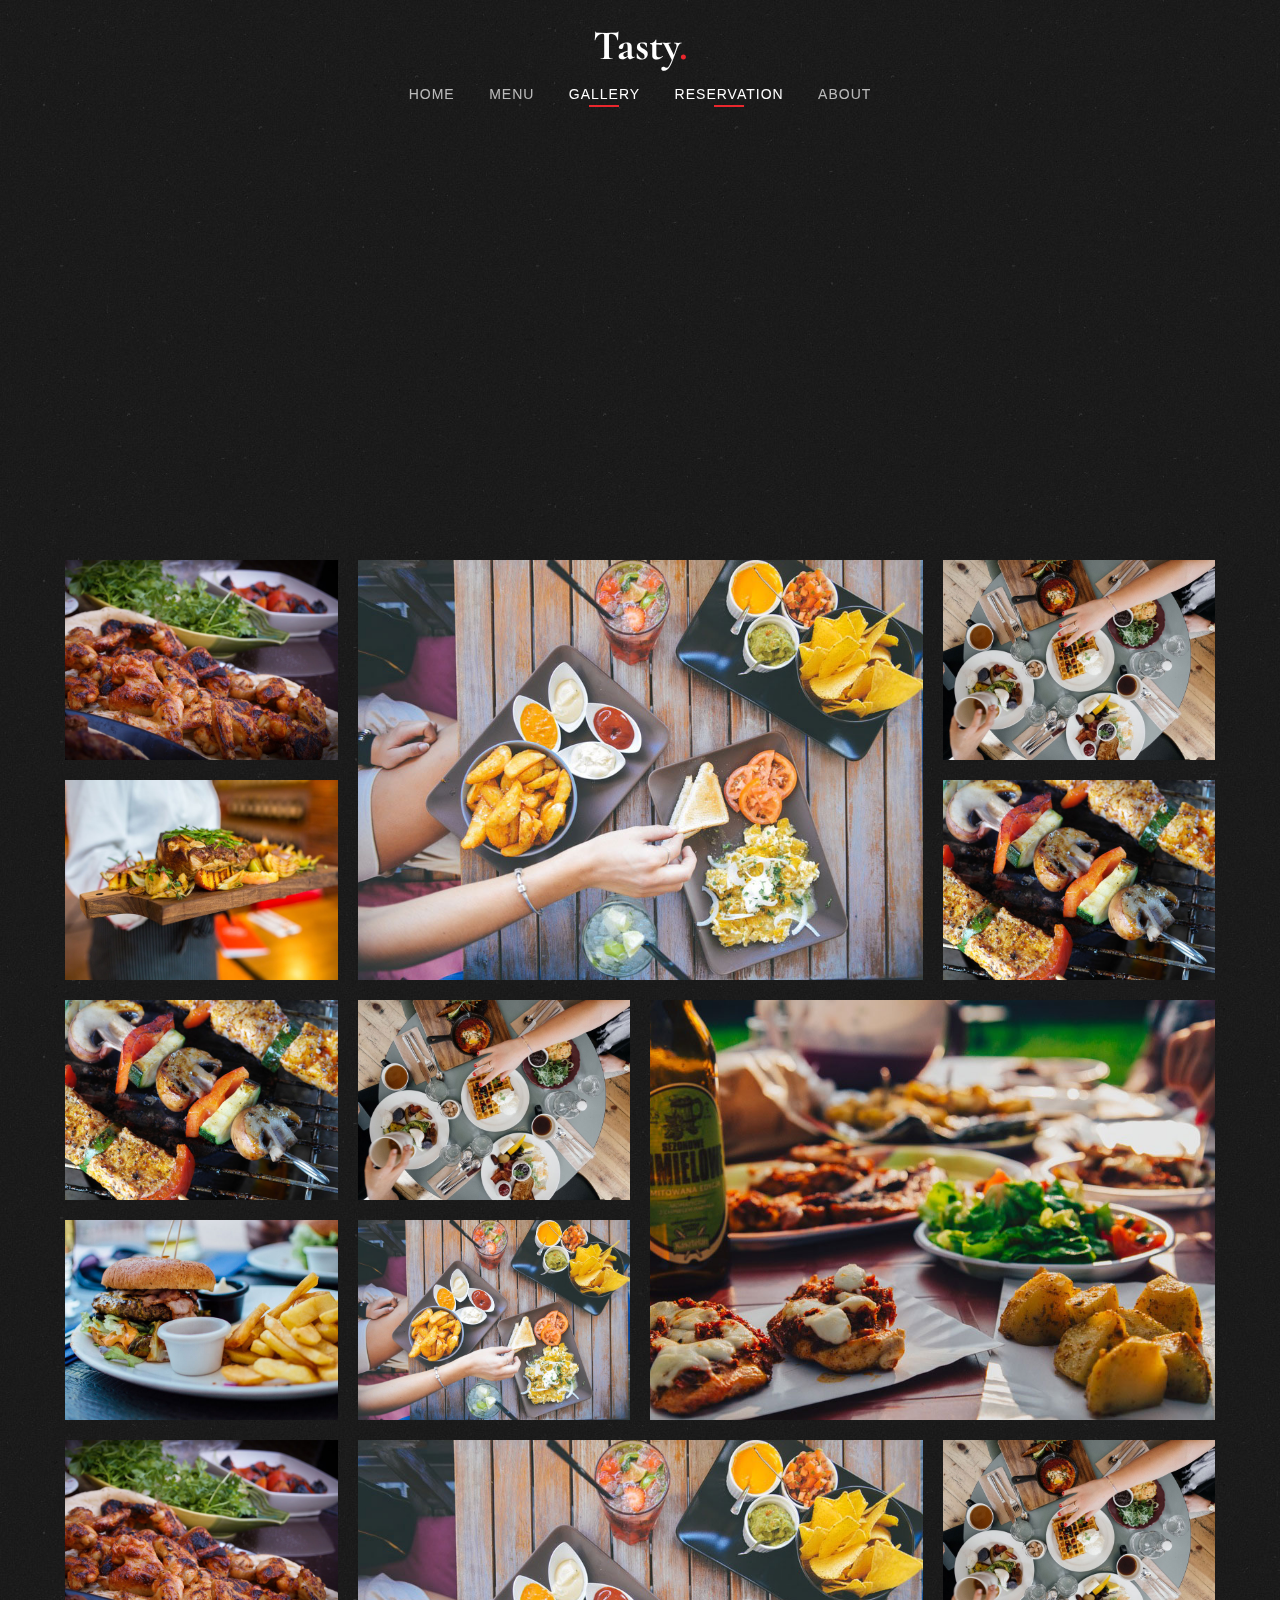
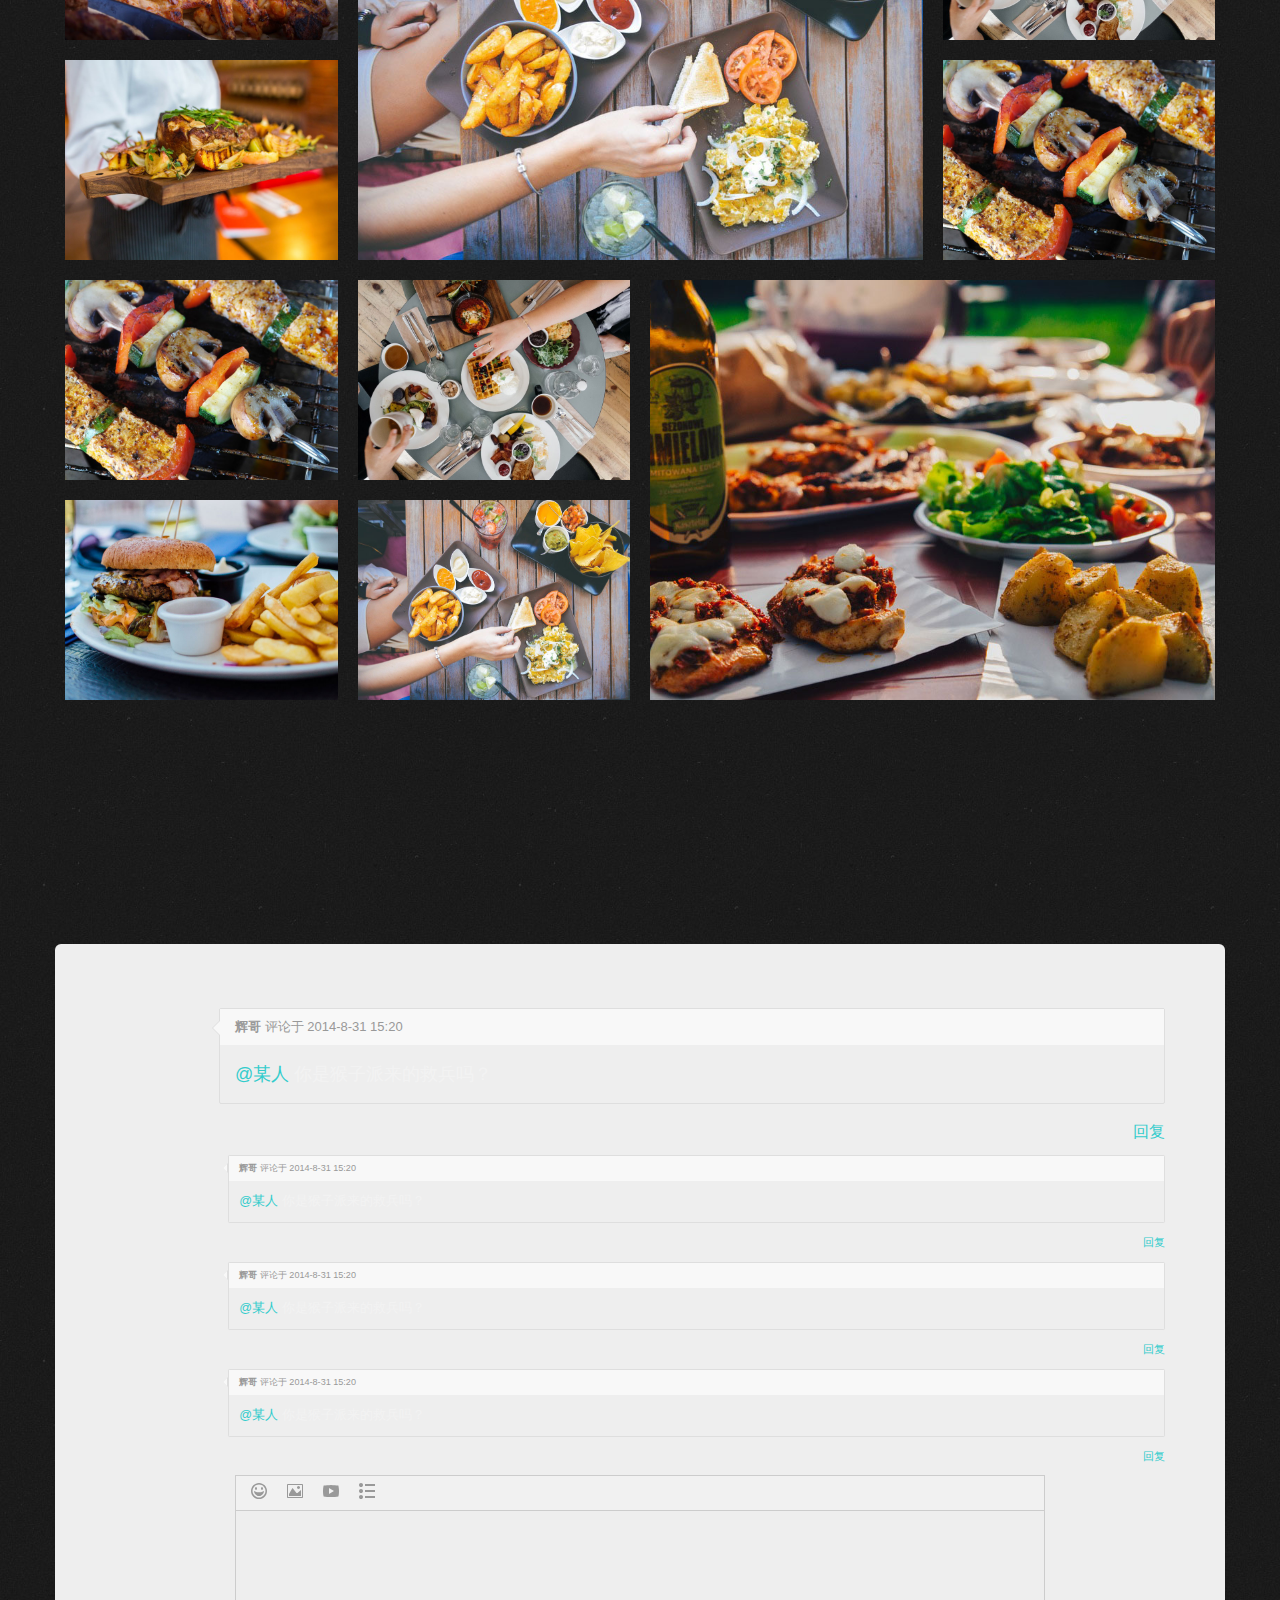
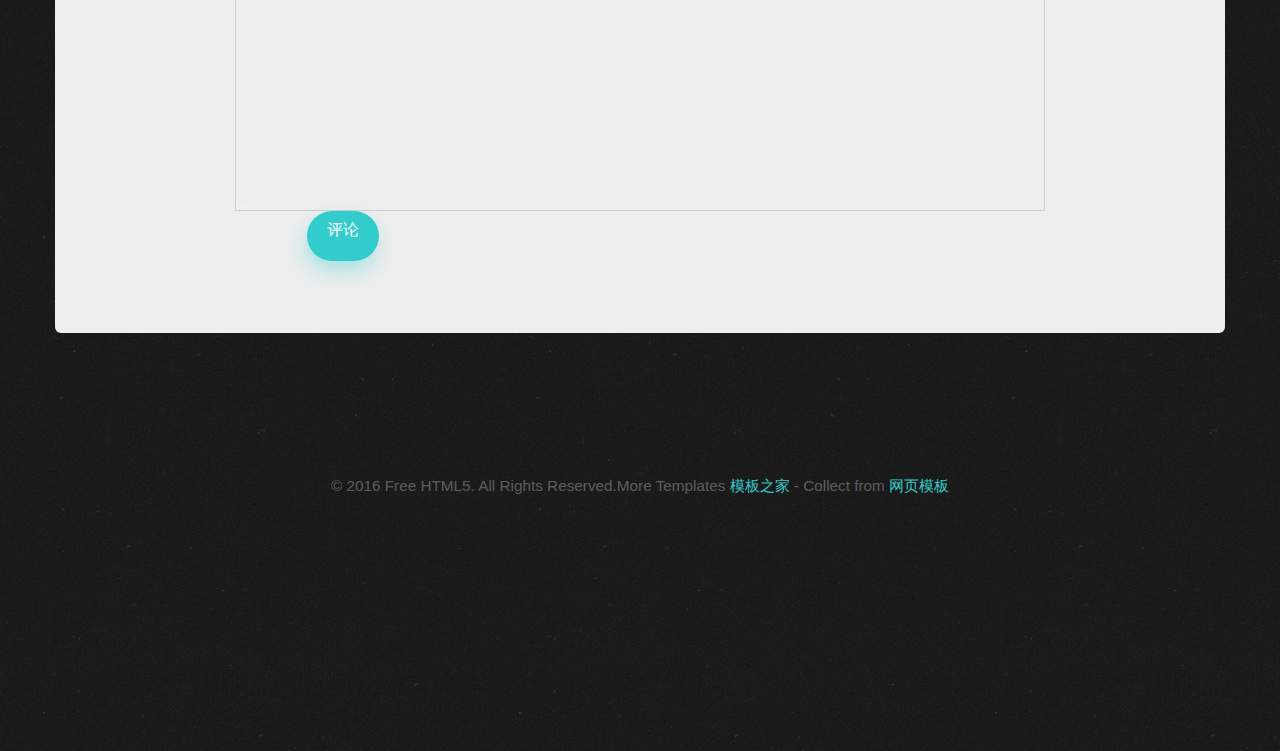
==== commit ea430b1d: "完成了评论的前台显示模板跟遮罩框登录功能。富文本禁用还未实现。" ====
--- a/src/main/webapp/gallery.html
+++ b/src/main/webapp/gallery.html
@@ -7,9 +7,42 @@
 	<meta name="viewport" content="width=device-width, initial-scale=1">
 	<meta name="description" content="Free HTML5 Website Template by freehtml5.co" />
 	<meta name="keywords" content="free website templates, free html5, free template, free bootstrap, free website template, html5, css3, mobile first, responsive" />
-	
-
-	
+		<style>
+			span.error {
+				color:red;
+			}
+		</style>
+
+		<style>
+			.myZoom{
+				zoom: 0.7;}
+			.editor{position:relative;border:solid 1px #eee;width:500px;height:300px}
+			.login{position:absolute;z-index:9999;line-height:30px;top:50%;margin-top:-15px;text-align:center;width:100%;left:0px}
+			.mask{width:100%;height:100%;background-color:#eee;z-index:100;position:absolute;top:0px;left:0px;opacity:.2;filter:alpha(opacity=20)}
+		.myClass{
+			/*background-image: url(././resources/page2/images/bg2.jpg);*/
+			/*height: 900px;*/
+			}
+			.commentList .item{list-style: none outside none;margin: 1.6rem 0 0}
+			.commentList .avatar{border: 1px solid transparent;float: left}
+			.comment-main{position:relative;margin-left:64px;border:1px solid #dedede;border-radius:2px}
+			.comment-main:before,.comment-main:after{position:absolute;top:11px;left:-16px;right:100%;width:0;height:0;display:block;content:" ";border-color:transparent;border-style:solid solid outset;pointer-events:none}
+			.comment-main:before{border-right-color:#dedede;border-width:8px}
+			.comment-main:after{border-width:7px;border-right-color:#f8f8f8;margin-top:1px;margin-left:2px}
+			.comment-header{padding:10px 15px;background:#f8f8f8;border-bottom:1px solid #eee}
+			.comment-title{margin:0 0 8px 0;font-size:1.6rem;line-height:1.2}
+			.comment-meta{font-size:13px;color:#999;line-height:1.2}
+			.comment-meta a{color:#999}
+			.comment-author{font-weight:700;color:#999}
+			.comment-body{padding:15px;overflow:hidden}
+			.comment-body>:last-child{margin-bottom:0}
+			.commentList .comment-flip .avatar {float: right}
+			.comment-flip .comment-main{margin-left: 0; margin-right: 64px}
+			.comment-flip .comment-main:before {border-left-color: #dedede;border-right-color: transparent}
+			.comment-flip .comment-main:before, .comment-flip .comment-main:after {left: 100%;position: absolute;right: -16px}
+			.comment-flip .comment-main:after {border-left-color: #f8f8f8;border-right-color: transparent;margin-left: auto;margin-right: 2px}
+		</style>
+
 
   	<!-- Facebook and Twitter integration -->
 	<meta property="og:title" content=""/>
@@ -37,13 +70,18 @@
 
 	<!-- Theme style  -->
 	<link rel="stylesheet" href="././resources/page2/css/style.css">
-
-	<!-- Modernizr JS -->
+		<link rel="stylesheet" href="././resources/page1/css/style.css">
+		<link rel="stylesheet" href="././resources/css/wangEditor.min.css">
+
+		<link rel="stylesheet" href="././resources/page1/css/animate.css">
+
+		<!-- Modernizr JS -->
 	<script src="././resources/page2/js/modernizr-2.6.2.min.js"></script>
 	<!-- FOR IE9 below -->
 	<!--[if lt IE 9]>
 	<script src="././resources/page2/js/respond.min.js"></script>
 	<![endif]-->
+
 
 	</head>
 	<body>
@@ -68,6 +106,11 @@
 							<li class="active"><a href="reservation.html">Reservation</a></li>
 							<li><a href="about.html">About</a></li>
 
+							<li class="dropdown pull-right" ></li>
+
+
+							</ul>
+
 						</ul>
 					</div>
 				</div>
@@ -93,81 +136,153 @@
 				
 
 				<div class="col-md-3 col-sm-3 fh5co-gallery_item">
-					<div class="fh5co-bg-img" style="background-image: url(images/gallery_1.jpeg);" data-trigger="zoomerang"></div>
-					<div class="fh5co-bg-img" style="background-image: url(images/gallery_2.jpeg);" data-trigger="zoomerang"></div>
+					<div class="fh5co-bg-img" style="background-image: url(././resources/page2/images/gallery_1.jpeg);" data-trigger="zoomerang"></div>
+					<div class="fh5co-bg-img" style="background-image: url(././resources/page2/images/gallery_2.jpeg);" data-trigger="zoomerang"></div>
 				</div>
 				<div class="col-md-6 col-sm-6 fh5co-gallery_item">
 					<div class="fh5co-bg-img fh5co-gallery_big" style="background-image: url(././resources/page2/images/gallery_8.jpeg);" data-trigger="zoomerang"></div>
 				</div>
 				<div class="col-md-3 col-sm-3 fh5co-gallery_item">
-					<div class="fh5co-bg-img" style="background-image: url(images/gallery_4.jpeg);" data-trigger="zoomerang"></div>
-					<div class="fh5co-bg-img" style="background-image: url(images/gallery_5.jpeg);" data-trigger="zoomerang"></div>
-				</div>
-
-				<div class="col-md-3 col-sm-3 fh5co-gallery_item">
-					<div class="fh5co-bg-img" style="background-image: url(images/gallery_5.jpeg);" data-trigger="zoomerang"></div>
-					<div class="fh5co-bg-img" style="background-image: url(images/gallery_6.jpeg);" data-trigger="zoomerang"></div>
-				</div>
-				<div class="col-md-3 col-sm-3 fh5co-gallery_item">
-					<div class="fh5co-bg-img" style="background-image: url(images/gallery_7.jpeg);" data-trigger="zoomerang"></div>
-					<div class="fh5co-bg-img" style="background-image: url(images/gallery_8.jpeg);" data-trigger="zoomerang"></div>
-				</div>
-				<div class="col-md-6 col-sm-6 fh5co-gallery_item">
-					<div class="fh5co-bg-img fh5co-gallery_big" style="background-image: url(images/gallery_9.jpeg);" data-trigger="zoomerang"></div>
-				</div>
-
-				<div class="col-md-3 col-sm-3 fh5co-gallery_item">
-					<div class="fh5co-bg-img" style="background-image: url(images/gallery_1.jpeg);" data-trigger="zoomerang"></div>
-					<div class="fh5co-bg-img" style="background-image: url(images/gallery_2.jpeg);" data-trigger="zoomerang"></div>
-				</div>
-				<div class="col-md-6 col-sm-6 fh5co-gallery_item">
-					<div class="fh5co-bg-img fh5co-gallery_big" style="background-image: url(images/gallery_8.jpeg);" data-trigger="zoomerang"></div>
-				</div>
-				<div class="col-md-3 col-sm-3 fh5co-gallery_item">
-					<div class="fh5co-bg-img" style="background-image: url(images/gallery_4.jpeg);" data-trigger="zoomerang"></div>
-					<div class="fh5co-bg-img" style="background-image: url(images/gallery_5.jpeg);" data-trigger="zoomerang"></div>
-				</div>
-
-				<div class="col-md-3 col-sm-3 fh5co-gallery_item">
-					<div class="fh5co-bg-img" style="background-image: url(images/gallery_5.jpeg);" data-trigger="zoomerang"></div>
-					<div class="fh5co-bg-img" style="background-image: url(images/gallery_6.jpeg);" data-trigger="zoomerang"></div>
-				</div>
-				<div class="col-md-3 col-sm-3 fh5co-gallery_item">
-					<div class="fh5co-bg-img" style="background-image: url(images/gallery_7.jpeg);" data-trigger="zoomerang"></div>
-					<div class="fh5co-bg-img" style="background-image: url(images/gallery_8.jpeg);" data-trigger="zoomerang"></div>
+					<div class="fh5co-bg-img" style="background-image: url(././resources/page2/images/gallery_4.jpeg);" data-trigger="zoomerang"></div>
+					<div class="fh5co-bg-img" style="background-image: url(././resources/page2/images/gallery_5.jpeg);" data-trigger="zoomerang"></div>
+				</div>
+
+				<div class="col-md-3 col-sm-3 fh5co-gallery_item">
+					<div class="fh5co-bg-img" style="background-image: url(././resources/page2/images/gallery_5.jpeg);" data-trigger="zoomerang"></div>
+					<div class="fh5co-bg-img" style="background-image: url(././resources/page2/images/gallery_6.jpeg);" data-trigger="zoomerang"></div>
+				</div>
+				<div class="col-md-3 col-sm-3 fh5co-gallery_item">
+					<div class="fh5co-bg-img" style="background-image: url(././resources/page2/images/gallery_7.jpeg);" data-trigger="zoomerang"></div>
+					<div class="fh5co-bg-img" style="background-image: url(././resources/page2/images/gallery_8.jpeg);" data-trigger="zoomerang"></div>
 				</div>
 				<div class="col-md-6 col-sm-6 fh5co-gallery_item">
 					<div class="fh5co-bg-img fh5co-gallery_big" style="background-image: url(././resources/page2/images/gallery_9.jpeg);" data-trigger="zoomerang"></div>
 				</div>
+
+				<div class="col-md-3 col-sm-3 fh5co-gallery_item">
+					<div class="fh5co-bg-img" style="background-image: url(././resources/page2/images/gallery_1.jpeg);" data-trigger="zoomerang"></div>
+					<div class="fh5co-bg-img" style="background-image: url(././resources/page2/images/gallery_2.jpeg);" data-trigger="zoomerang"></div>
+				</div>
+				<div class="col-md-6 col-sm-6 fh5co-gallery_item">
+					<div class="fh5co-bg-img fh5co-gallery_big" style="background-image: url(././resources/page2/images/gallery_8.jpeg);" data-trigger="zoomerang"></div>
+				</div>
+				<div class="col-md-3 col-sm-3 fh5co-gallery_item">
+					<div class="fh5co-bg-img" style="background-image: url(././resources/page2/images/gallery_4.jpeg);" data-trigger="zoomerang"></div>
+					<div class="fh5co-bg-img" style="background-image: url(././resources/page2/images/gallery_5.jpeg);" data-trigger="zoomerang"></div>
+				</div>
+
+				<div class="col-md-3 col-sm-3 fh5co-gallery_item">
+					<div class="fh5co-bg-img" style="background-image: url(././resources/page2/images/gallery_5.jpeg);" data-trigger="zoomerang"></div>
+					<div class="fh5co-bg-img" style="background-image: url(././resources/page2/images/gallery_6.jpeg);" data-trigger="zoomerang"></div>
+				</div>
+				<div class="col-md-3 col-sm-3 fh5co-gallery_item">
+					<div class="fh5co-bg-img" style="background-image: url(././resources/page2/images/gallery_7.jpeg);" data-trigger="zoomerang"></div>
+					<div class="fh5co-bg-img" style="background-image: url(././resources/page2/images/gallery_8.jpeg);" data-trigger="zoomerang"></div>
+				</div>
+				<div class="col-md-6 col-sm-6 fh5co-gallery_item">
+					<div class="fh5co-bg-img fh5co-gallery_big" style="background-image: url(././resources/page2/images/gallery_9.jpeg);" data-trigger="zoomerang"></div>
+				</div>
 			</div>
 		</div>
 	</div>
+
 
 	<div id="fh5co-featured-testimony" class="fh5co-section">
 		<div class="container">
 			<div class="row">
-				<div class="col-md-12 fh5co-heading animate-box">
-					<h2>Testimony</h2>
-					<div class="row">
-						<div class="col-md-6">
-							<p>Lorem ipsum dolor sit amet, consectetur adipisicing elit. Reiciendis ab debitis sit itaque totam, a maiores nihil, nulla magnam porro minima officiis! Doloribus aliquam voluptates corporis et tempora consequuntur ipsam, itaque, nesciunt similique commodi omnis.</p>
+				<div class="jumbotron">
+					<div class="list-group">
+					<ul class="commentList">
+
+						<li class="item cl"> <a href="#"><i class="avatar size-L radius"><img alt="" src="http://static.h-ui.net/h-ui/images/ucnter/avatar-default.jpg"></i></a>
+							<div class="comment-main">
+								<header class="comment-header">
+									<div class="comment-meta"><a class="comment-author" href="#">辉哥</a> 评论于
+										<time title="2014年8月31日 下午3:20" datetime="2014-08-31T03:54:20">2014-8-31 15:20</time>
+									</div>
+								</header>
+								<div class="comment-body">
+									<p><a href="#">@某人</a> 你是猴子派来的救兵吗？</p>
+								</div>
+
+							</div>
+						</li>
+						<li class="item cl" style="text-align: right"> <a href="#">回复</a></li>
+
+						<!-- 子ul -->
+						<div class="myZoom">
+						<ul class="commentList">
+							<li class="item cl"> <a href="#"><i class="avatar size-L radius"><img alt="" src="http://static.h-ui.net/h-ui/images/ucnter/avatar-default.jpg"></i></a>
+								<div class="comment-main">
+									<header class="comment-header">
+										<div class="comment-meta"><a class="comment-author" href="#">辉哥</a> 评论于
+											<time title="2014年8月31日 下午3:20" datetime="2014-08-31T03:54:20">2014-8-31 15:20</time>
+										</div>
+									</header>
+									<div class="comment-body">
+										<p><a href="#">@某人</a> 你是猴子派来的救兵吗？</p>
+									</div>
+
+								</div>
+							</li>
+							<li class="item cl" style="text-align: right"> <a href="#">回复</a></li>
+
+							<li class="item cl"> <a href="#"><i class="avatar size-L radius"><img alt="" src="http://static.h-ui.net/h-ui/images/ucnter/avatar-default.jpg"></i></a>
+								<div class="comment-main">
+									<header class="comment-header">
+										<div class="comment-meta"><a class="comment-author" href="#">辉哥</a> 评论于
+											<time title="2014年8月31日 下午3:20" datetime="2014-08-31T03:54:20">2014-8-31 15:20</time>
+										</div>
+									</header>
+									<div class="comment-body">
+										<p><a href="#">@某人</a> 你是猴子派来的救兵吗？</p>
+									</div>
+
+								</div>
+							</li>
+							<li class="item cl" style="text-align: right"> <a href="#">回复</a></li>
+
+							<li class="item cl"> <a href="#"><i class="avatar size-L radius"><img alt="" src="http://static.h-ui.net/h-ui/images/ucnter/avatar-default.jpg"></i></a>
+								<div class="comment-main">
+									<header class="comment-header">
+										<div class="comment-meta"><a class="comment-author" href="#">辉哥</a> 评论于
+											<time title="2014年8月31日 下午3:20" datetime="2014-08-31T03:54:20">2014-8-31 15:20</time>
+										</div>
+									</header>
+									<div class="comment-body">
+										<p><a href="#">@某人</a> 你是猴子派来的救兵吗？</p>
+									</div>
+
+								</div>
+							</li>
+							<li class="item cl" style="text-align: right"> <a href="#">回复</a></li>
+						</ul>
 						</div>
-					</div>
-				</div>
-
-
-
-			</div>
-		</div>
+					</ul>
+
+
+
+
+
+<!-- -->		<!--富文本框 -->
+
+		<div style="width:80%;" class="center-block" >
+		<div id="editor" class="col-md-12" >
+        <div id="login"></div>
+		</div>
+
+		<div class="row">
+			<div style="width:90%" class="navbar-right" >
+				<a id="modal-529194" href="#modal-container-529194" role="button" class="btn btn-primary" data-toggle="modal">评论</a>
+		</div>
+		</div>
+		</div>
+			<!--富文本框结束-->
+			</div>
+			</div>
+			</div>
 	</div>
-
-
-
-	<footer id="fh5co-footer" role="contentinfo" class="fh5co-section">
-
-
-
-
+		<footer id="fh5co-footer" role="contentinfo" class="fh5co-section">
 			<div class="row copyright">
 				<div class="col-md-12 text-center">
 					<p>
@@ -175,10 +290,10 @@
 					</p>
 
 				</div>
-			</div>
-
-
-	</footer>
+
+			</div>
+
+		</footer>
 	</div>
 
 	<div class="gototop js-top">
@@ -201,6 +316,54 @@
 	<!-- Main -->
 	<script src="././resources/page2/js/main.js"></script>
 
+	<script type="text/javascript" src="././resources/script/wangEditor.min.js"></script>
+
+
+
+	<!--富文本-->
+	<script type="text/javascript">
+        var E = window.wangEditor;
+        var editor = new E('#editor');
+        // 或者 var editor = new E( document.getElementById('#editor') )
+        editor.customConfig.uploadImgServer = '${pageContext.request.contextPath}/FFTT.action';
+
+        editor.customConfig.menus = [
+            'emoticon',  // 表情
+            'image',  // 插入图片
+            'video',  // 插入视频
+			'list'  // 列表
+        ]
+
+        editor.create();
+
+
+
+
+
+
+        //        document.getElementById('btn1').addEventListener('click', function () {
+//            // 读取 html
+//            alert(editor.txt.html())
+//        }, false)
+//
+//        document.getElementById('btn2').addEventListener('click', function () {
+//            // 读取 text
+//            alert(editor.txt.text())
+//        }, false)
+//
+//        $("#btn3").click(function () {
+//            $("#hid_username").val(editor.txt.text());
+//
+//
+//        })
+        //        document.getElementById('btn3').addEventListener('click', function () {
+        //            // 读取 text
+        //            $("#hid_username").val(editor.txt.text());
+        //            alert(editor.txt.text())
+        //            return false
+        //        }, false)
+	</script>
+
 	<script>
 		Zoomerang
       .config({
@@ -212,6 +375,106 @@
       .listen('[data-trigger="zoomerang"]')
 	</script>
 
+
+		<!--遮zan窗体 -->
+		<div class="style-3">
+		<div class="modal" id="modal-container-529194" role="dialog" aria-labelledby="myModalLabel" aria-hidden="true">
+			<div class="modal-dialog">
+				<div class="modal-content">
+					<div class="modal-header">
+						<button type="button" class="close" data-dismiss="modal" aria-hidden="true">×</button>
+						<h4 class="modal-title" id="myModalLabel">
+							登录Tasty账号
+						</h4>
+					</div>
+					<div class="modal-body">
+						<form action="#" class="fh5co-form animate-box" data-animate-effect="fadeInRight">
+
+
+							<div class="form-group">
+								<label for="phoneNumber" class="sr-only">手机号码</label>
+								<input type="text" style="color:black;" name="phoneNumber" class="form-control" id="phoneNumber" placeholder="手机号码" autocomplete="off">
+							</div>
+							<div class="form-group">
+								<label for="password" class="sr-only">密码</label>
+								<input type="password" style="color:black;"name="password" class="form-control" id="password" placeholder="密码" autocomplete="off">
+							</div>
+
+								<div class="form-group">
+									<label for="remember" style="color:black;"><input type="checkbox"  id="remember" >记住密码</label>
+							</div>
+							<div class="form-group">
+								<p>还没注册？<a href="sign-up3.html">注册</a> | <a href="forgot3.html">忘记密码</a></p>
+							</div>
+							<div class="form-group">
+								<input type="submit" value="登录" class="btn btn-primary">
+							</div>
+						</form>
+					</div>
+
+				</div>
+			</div>
+			</div>
+
+		</div>
+
+	<!-- 窗体 -->
+
+	<!-- 登录前台验证 -->
+	<!-- 验证插件 -->
+	<script src="././resources/page2/js/jquery.validate.js"></script>
+	<script src="././resources/page2/js/validate-methods.js"></script>
+	<script src="././resources/page2/js/sign-inAjax.js"></script>
+	<script type="text/javascript">
+        $(window).load(function() {
+            //<!-- JQ validation 验证表单信息 -->
+            $('.fh5co-form.animate-box').validate({
+                errorElement: 'span',
+
+                rules: {
+                    password: {
+                        required: true,
+
+                    },
+                    phoneNumber: {
+                        required: true,
+                        isPhone: true,
+                        maxlength: 11,
+                        minlength: 11,
+                        number: true
+                    }
+                },
+                messages: {
+                    password: {
+                        required:"*请填写你的密码",
+
+                    },
+                    phoneNumber: {
+                        required: "*请填写你的手机号码",
+                        isPhone: "*请输入正确的手机号码",
+                        maxlength:"*请输入正确的手机号码",
+                        minlength:"*请输入正确的手机号码",
+                        number: "*请输入正确的手机号码"
+                    }
+                },
+
+                submitHandler: function(form) {//验证通过之后回调
+                    signInAjax()
+                },
+                invalidHandler: function(form, validator) {  //验证不通过之后回调
+                    return false;
+                }
+            });
+        })
+	</script>
+	<!-- end -->
+	<script type="text/javascript" src="././resources/page2/js/addLogo.js"></script>
+	<script type="text/javascript" src="././resources/page2/js/signOut.js"></script>
+	<script type="text/javascript">
+        $(document).ready(function (){
+            addLogo()
+        })
+	</script>
 	</body>
 </html>
 
--- a/src/main/webapp/resources/page1/css/style.css
+++ b/src/main/webapp/resources/page1/css/style.css
@@ -0,0 +1,179 @@
+/* =======================================================
+*
+* 	Template Style 
+*	Edit this section
+*
+* ======================================================= */
+body {
+  font-family: "Open Sans", Arial, sans-serif;
+  line-height: 1.5;
+  font-size: 16px;
+  color: #848484;
+  background-color: #f0f0f0;
+}
+body.style-2 {
+  background-color: #ffffff;
+  background-size: cover;
+  background-position: -30% center;
+  background-repeat: no-repeat;
+  background-image: url(../images/bg_2.jpg);
+  height: 100%;
+}
+body.style-3 {
+  background: #ffffff url(../images/geometry2.png) repeat;
+}
+
+a {
+  color: #33cccc;
+  -moz-transition: all 0.3s ease;
+  -o-transition: all 0.3s ease;
+  -webkit-transition: all 0.3s ease;
+  -ms-transition: all 0.3s ease;
+  transition: all 0.3s ease;
+}
+a:hover {
+  color: #29a3a3;
+}
+
+.menu {
+  padding: 0;
+  margin: 30px 0 0 0;
+}
+.menu li {
+  list-style: none;
+  margin-bottom: 10px;
+  display: -moz-inline-stack;
+  display: inline-block;
+  zoom: 1;
+  *display: inline;
+}
+.menu li a {
+  padding: 5px;
+}
+.menu li.active a {
+  color: #b3b3b3;
+}
+
+.fh5co-form {
+  padding: 30px;
+  margin-top: 4em;
+  -webkit-box-shadow: -4px 7px 46px 2px rgba(0, 0, 0, 0.1);
+  -moz-box-shadow: -4px 7px 46px 2px rgba(0, 0, 0, 0.1);
+  -o-box-shadow: -4px 7px 46px 2px rgba(0, 0, 0, 0.1);
+  box-shadow: -4px 7px 46px 2px rgba(0, 0, 0, 0.1);
+  background: #ffffff;
+}
+.style-2 .fh5co-form {
+  -webkit-box-shadow: -4px 7px 46px 2px rgba(0, 0, 0, 0.1);
+  -moz-box-shadow: -4px 7px 46px 2px rgba(0, 0, 0, 0.1);
+  -o-box-shadow: -4px 7px 46px 2px rgba(0, 0, 0, 0.1);
+  box-shadow: -4px 7px 46px 2px rgba(0, 0, 0, 0.1);
+}
+@media screen and (max-width: 768px) {
+  .fh5co-form {
+    padding: 15px;
+  }
+}
+.fh5co-form h2 {
+  text-transform: uppercase;
+  letter-spacing: 2px;
+  font-size: 20px;
+  margin: 0 0 30px 0;
+  color: #000000;
+}
+.fh5co-form .form-group {
+  margin-bottom: 30px;
+}
+.fh5co-form .form-group p {
+  font-size: 14px;
+  color: #9f9f9f;
+  font-weight: 300;
+}
+.fh5co-form .form-group p a {
+  color: #000000;
+}
+.fh5co-form label {
+  font-weight: 300;
+  font-size: 14px;
+  font-weight: 300;
+}
+.fh5co-form .form-control {
+  font-size: 16px;
+  font-weight: 300;
+  height: 50px;
+  padding-left: 0;
+  padding-right: 0;
+  border: none;
+  border-bottom: 1px solid rgba(0, 0, 0, 0.1);
+  -webkit-box-shadow: none;
+  -moz-box-shadow: none;
+  -o-box-shadow: none;
+  box-shadow: none;
+  -webkit-border-radius: 0px;
+  -moz-border-radius: 0px;
+  -ms-border-radius: 0px;
+  border-radius: 0px;
+  -moz-transition: all 0.3s ease;
+  -o-transition: all 0.3s ease;
+  -webkit-transition: all 0.3s ease;
+  -ms-transition: all 0.3s ease;
+  transition: all 0.3s ease;
+}
+.fh5co-form .form-control::-webkit-input-placeholder {
+  color: rgba(0, 0, 0, 0.3);
+  text-transform: uppercase;
+}
+.fh5co-form .form-control::-moz-placeholder {
+  color: rgba(0, 0, 0, 0.3);
+  text-transform: uppercase;
+}
+.fh5co-form .form-control:-ms-input-placeholder {
+  color: rgba(0, 0, 0, 0.3);
+  text-transform: uppercase;
+}
+.copyrights{
+	text-indent:-9999px;
+	height:0;
+	line-height:0;
+	font-size:0;
+	overflow:hidden;
+}
+.fh5co-form .form-control:-moz-placeholder {
+  color: rgba(0, 0, 0, 0.3);
+  text-transform: uppercase;
+}
+.fh5co-form .form-control:focus, .fh5co-form .form-control:active {
+  border-bottom: 1px solid rgba(0, 0, 0, 0.4);
+}
+
+.btn-primary {
+  height: 50px;
+  padding-right: 20px;
+  padding-left: 20px;
+  border: none;
+  background: #33cccc;
+  color: #ffffff;
+  -webkit-box-shadow: -2px 10px 20px -1px rgba(51, 204, 204, 0.4);
+  -moz-box-shadow: -2px 10px 20px -1px rgba(51, 204, 204, 0.4);
+  -o-box-shadow: -2px 10px 20px -1px rgba(51, 204, 204, 0.4);
+  box-shadow: -2px 10px 20px -1px rgba(51, 204, 204, 0.4);
+}
+.btn-primary:hover, .btn-primary:focus, .btn-primary:active {
+  color: #ffffff;
+  background: #47d1d1 !important;
+  outline: none;
+}
+
+input, textarea {
+  color: #000;
+}
+
+.placeholder {
+  color: #aaa;
+}
+
+.js .animate-box {
+  opacity: 0;
+}
+
+/*# sourceMappingURL=style.css.map */
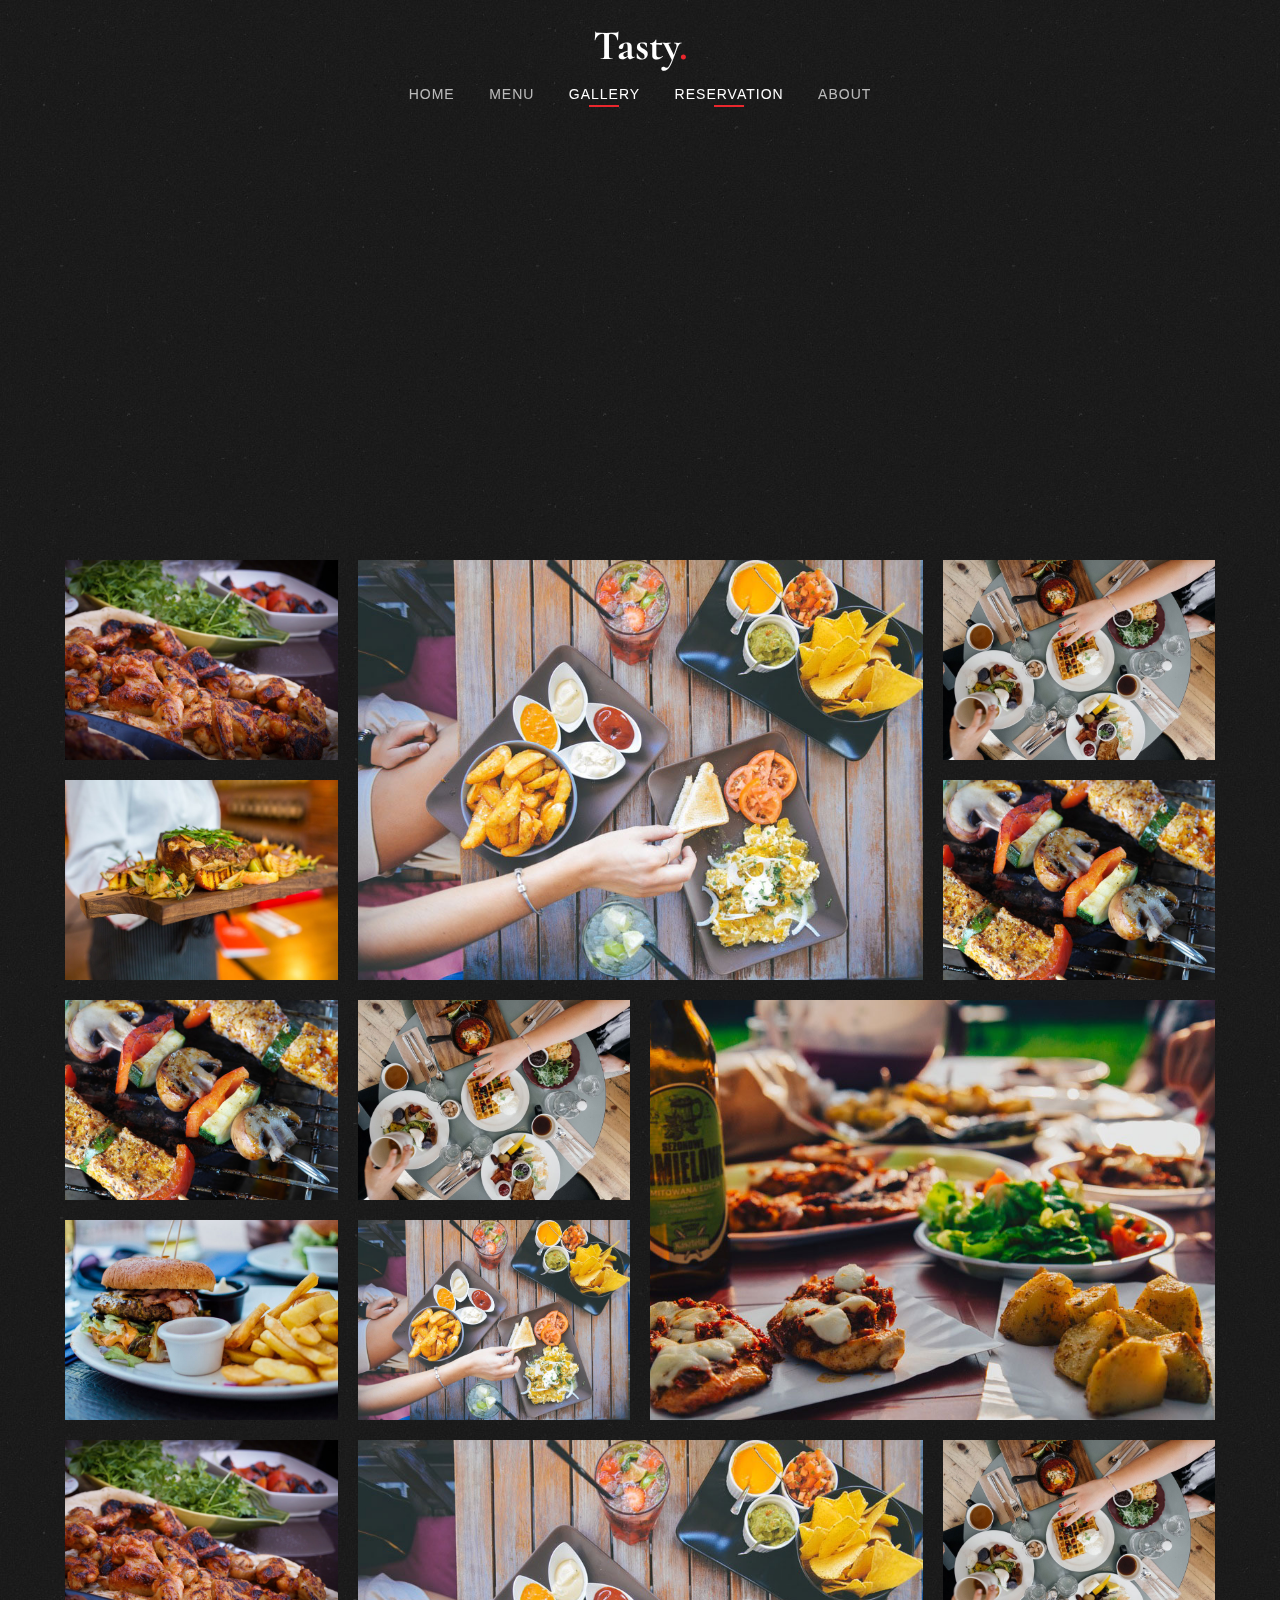
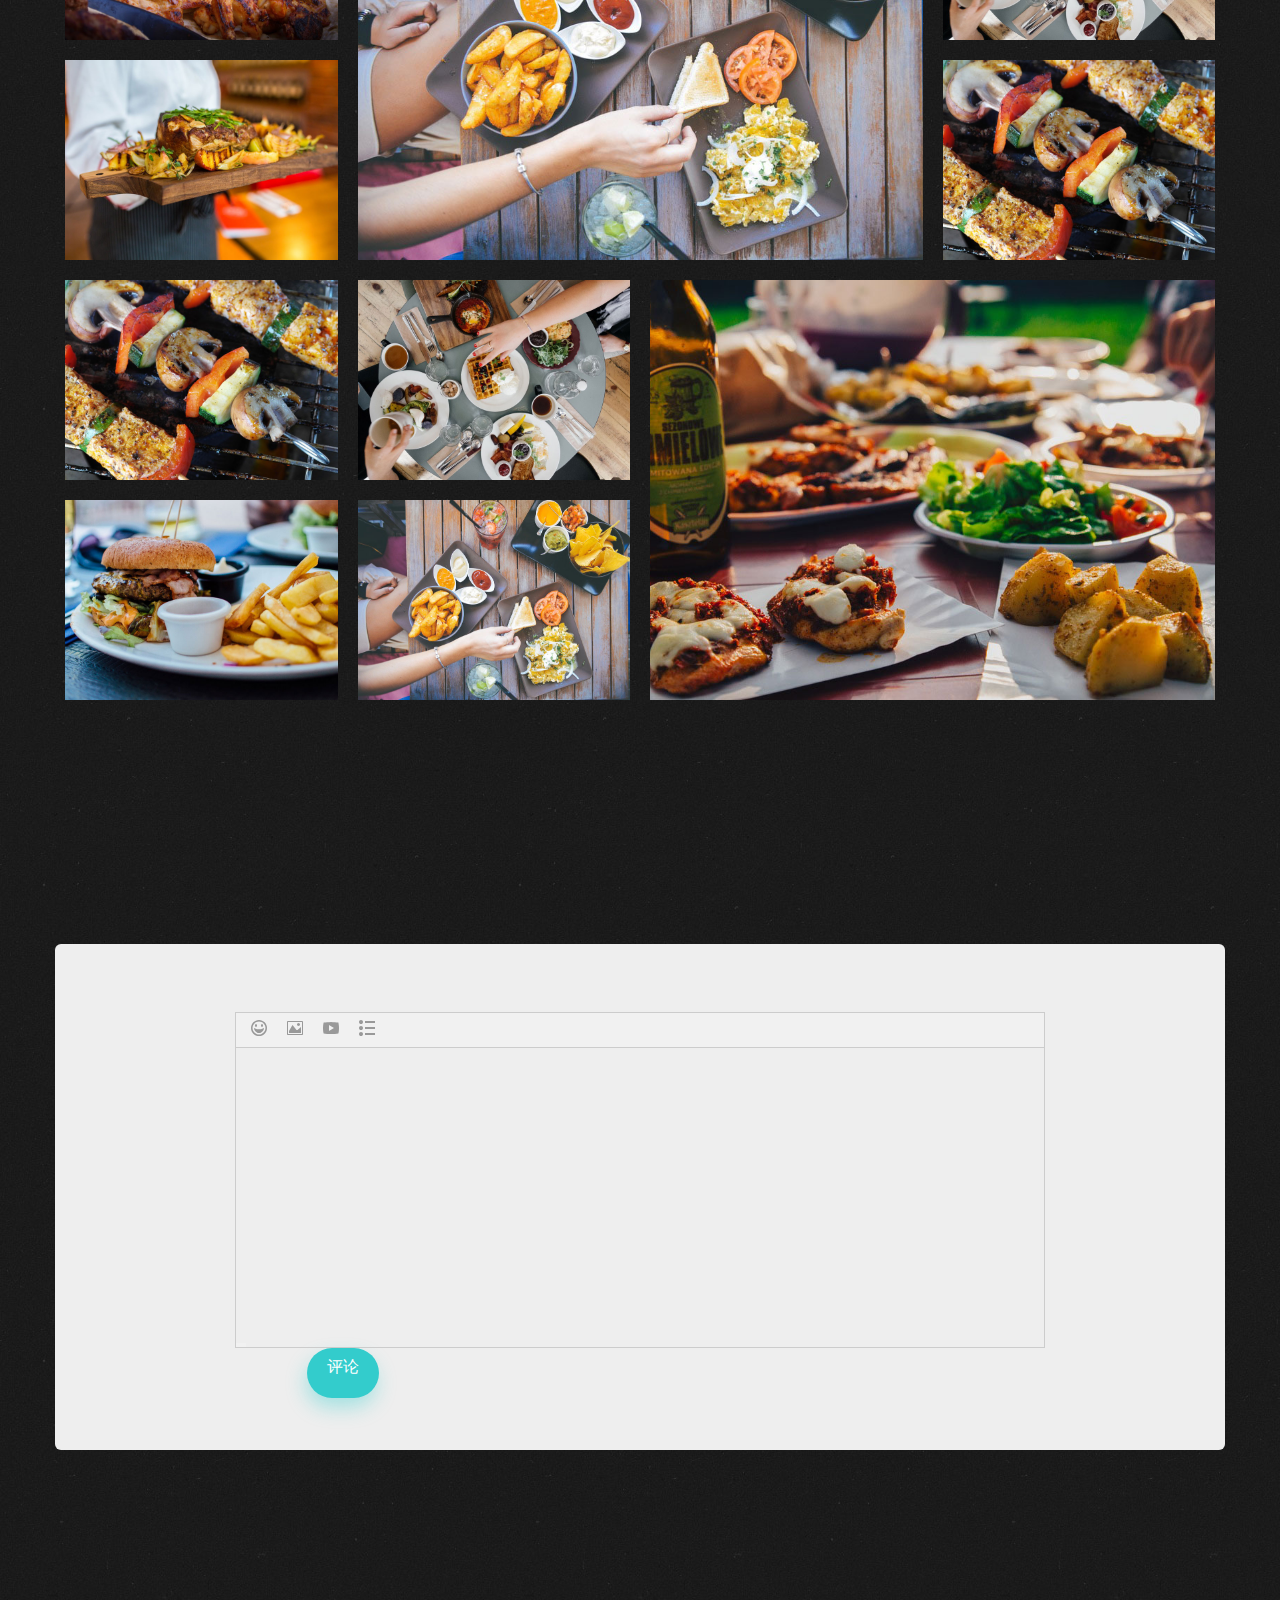
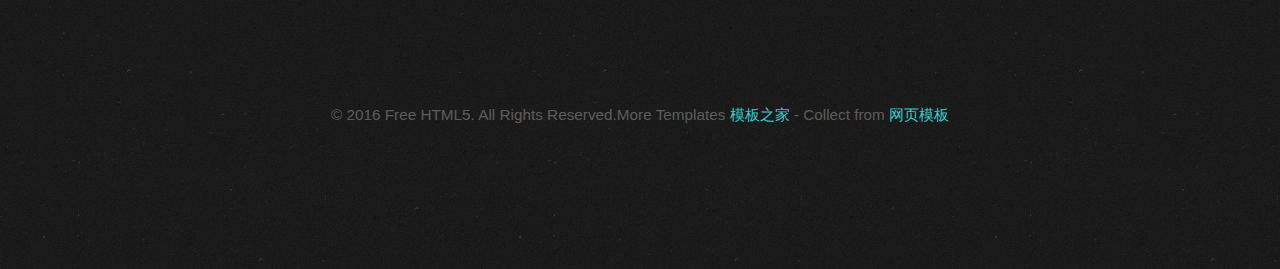
==== commit 9d1038eb: "JQ+Ajax实现异步发表评论并且在页面显示新的评论信息，分页使用了mybatis分页插件实现。" ====
--- a/src/main/webapp/gallery.html
+++ b/src/main/webapp/gallery.html
@@ -7,13 +7,20 @@
 	<meta name="viewport" content="width=device-width, initial-scale=1">
 	<meta name="description" content="Free HTML5 Website Template by freehtml5.co" />
 	<meta name="keywords" content="free website templates, free html5, free template, free bootstrap, free website template, html5, css3, mobile first, responsive" />
-		<style>
-			span.error {
-				color:red;
+		<style type="text/css">
+			#fenye li {
+				float:left; /* 往左浮动 */
+				list-style:none; /* 将默认的列表符号去掉 */
+				width:35px; /* 设置宽度 */
+				height:30px; /* 设置高度 */
+				text-align:center;
+				font:50px verdana;
 			}
 		</style>
 
 		<style>
+
+
 			.myZoom{
 				zoom: 0.7;}
 			.editor{position:relative;border:solid 1px #eee;width:500px;height:300px}
@@ -194,74 +201,81 @@
 					<div class="list-group">
 					<ul class="commentList">
 
-						<li class="item cl"> <a href="#"><i class="avatar size-L radius"><img alt="" src="http://static.h-ui.net/h-ui/images/ucnter/avatar-default.jpg"></i></a>
-							<div class="comment-main">
-								<header class="comment-header">
-									<div class="comment-meta"><a class="comment-author" href="#">辉哥</a> 评论于
-										<time title="2014年8月31日 下午3:20" datetime="2014-08-31T03:54:20">2014-8-31 15:20</time>
-									</div>
-								</header>
-								<div class="comment-body">
-									<p><a href="#">@某人</a> 你是猴子派来的救兵吗？</p>
-								</div>
-
-							</div>
-						</li>
-						<li class="item cl" style="text-align: right"> <a href="#">回复</a></li>
+					</ul>
+					</div>
+
+
+
+<!------- -->
+						<!--<li class="item cl"> <a href="#"><i class="avatar size-L radius"><img alt="" src="././resources/page2/images/about.jpeg" height="50" width="50"></i></a>-->
+						<!--<div class="comment-main">-->
+							<!--<header class="comment-header">-->
+								<!--<div class="comment-meta"><a class="comment-author" href="#">辉哥</a> 评论于-->
+									<!--<time title="2014年8月31日 下午3:20" datetime="2014-08-31T03:54:20">2014-8-31 15:20</time>-->
+								<!--</div>-->
+							<!--</header>-->
+							<!--<div class="comment-body">-->
+								<!--<p style="color: black"><a href="#">@某人</a> 你是猴子派来的救兵吗？</p>-->
+							<!--</div>-->
+
+						<!--</div>-->
+					<!--</li>-->
+						<!--<li class="item cl" style="text-align: right"> <a href="#">回复</a></li>-->
 
 						<!-- 子ul -->
-						<div class="myZoom">
-						<ul class="commentList">
-							<li class="item cl"> <a href="#"><i class="avatar size-L radius"><img alt="" src="http://static.h-ui.net/h-ui/images/ucnter/avatar-default.jpg"></i></a>
-								<div class="comment-main">
-									<header class="comment-header">
-										<div class="comment-meta"><a class="comment-author" href="#">辉哥</a> 评论于
-											<time title="2014年8月31日 下午3:20" datetime="2014-08-31T03:54:20">2014-8-31 15:20</time>
-										</div>
-									</header>
-									<div class="comment-body">
-										<p><a href="#">@某人</a> 你是猴子派来的救兵吗？</p>
-									</div>
-
-								</div>
-							</li>
-							<li class="item cl" style="text-align: right"> <a href="#">回复</a></li>
-
-							<li class="item cl"> <a href="#"><i class="avatar size-L radius"><img alt="" src="http://static.h-ui.net/h-ui/images/ucnter/avatar-default.jpg"></i></a>
-								<div class="comment-main">
-									<header class="comment-header">
-										<div class="comment-meta"><a class="comment-author" href="#">辉哥</a> 评论于
-											<time title="2014年8月31日 下午3:20" datetime="2014-08-31T03:54:20">2014-8-31 15:20</time>
-										</div>
-									</header>
-									<div class="comment-body">
-										<p><a href="#">@某人</a> 你是猴子派来的救兵吗？</p>
-									</div>
-
-								</div>
-							</li>
-							<li class="item cl" style="text-align: right"> <a href="#">回复</a></li>
-
-							<li class="item cl"> <a href="#"><i class="avatar size-L radius"><img alt="" src="http://static.h-ui.net/h-ui/images/ucnter/avatar-default.jpg"></i></a>
-								<div class="comment-main">
-									<header class="comment-header">
-										<div class="comment-meta"><a class="comment-author" href="#">辉哥</a> 评论于
-											<time title="2014年8月31日 下午3:20" datetime="2014-08-31T03:54:20">2014-8-31 15:20</time>
-										</div>
-									</header>
-									<div class="comment-body">
-										<p><a href="#">@某人</a> 你是猴子派来的救兵吗？</p>
-									</div>
-
-								</div>
-							</li>
-							<li class="item cl" style="text-align: right"> <a href="#">回复</a></li>
-						</ul>
-						</div>
-					</ul>
-
-
-
+						<!--<div class="myZoom">-->
+						<!--<ul class="commentList">-->
+							<!--<li class="item cl"> <a href="#"><i class="avatar size-L radius"><img alt="" src="././resources/page2/images/about.jpeg" height="50" width="50"></i></a>-->
+								<!--<div class="comment-main">-->
+									<!--<header class="comment-header">-->
+										<!--<div class="comment-meta"><a class="comment-author" href="#">辉哥</a> 评论于-->
+											<!--<time title="2014年8月31日 下午3:20" datetime="2014-08-31T03:54:20">2014-8-31 15:20</time>-->
+										<!--</div>-->
+									<!--</header>-->
+									<!--<div class="comment-body">-->
+										<!--<p style="color: black"><a href="#">@某人</a> 你是猴子派来的救兵吗？</p>-->
+									<!--</div>-->
+
+								<!--</div>-->
+							<!--</li>-->
+							<!--<li class="item cl" style="text-align: right"> <a href="#">回复</a></li>-->
+
+							<!--<li class="item cl"> <a href="#"><i class="avatar size-L radius"><img alt="" src="././resources/page2/images/about.jpeg" height="50" width="50"></i></a>-->
+								<!--<div class="comment-main">-->
+									<!--<header class="comment-header">-->
+										<!--<div class="comment-meta"><a class="comment-author" href="#">辉哥</a> 评论于-->
+											<!--<time title="2014年8月31日 下午3:20" datetime="2014-08-31T03:54:20">2014-8-31 15:20</time>-->
+										<!--</div>-->
+									<!--</header>-->
+									<!--<div class="comment-body">-->
+										<!--<p style="color: black"><a href="#">@某人</a> 你是猴子派来的救兵吗？</p>-->
+									<!--</div>-->
+
+								<!--</div>-->
+							<!--</li>-->
+							<!--<li class="item cl" style="text-align: right"> <a href="#">回复</a></li>-->
+
+							<!--<li class="item cl"> <a href="#"><i class="avatar size-L radius"><img alt="" src="././resources/page2/images/about.jpeg" height="50" width="50"></i></a>-->
+								<!--<div class="comment-main">-->
+									<!--<header class="comment-header">-->
+										<!--<div class="comment-meta"><a class="comment-author" href="#">辉哥</a> 评论于-->
+											<!--<time title="2014年8月31日 下午3:20" datetime="2014-08-31T03:54:20">2014-8-31 15:20</time>-->
+										<!--</div>-->
+									<!--</header>-->
+									<!--<div class="comment-body">-->
+										<!--<p style="color: black"><a href="#">@某人</a> 你是猴子派来的救兵吗？</p>-->
+									<!--</div>-->
+
+								<!--</div>-->
+							<!--</li>-->
+							<!--<li class="item cl" style="text-align: right"> <a href="#">回复</a></li>-->
+						<!--</ul>-->
+						<!--</div>-->
+					<!--</ul>-->
+
+
+
+						<!--异步获取评论数据 -->
 
 
 <!-- -->		<!--富文本框 -->
@@ -272,7 +286,7 @@
 		</div>
 
 		<div class="row">
-			<div style="width:90%" class="navbar-right" >
+			<div style="width:90%" class="navbar-right" id="right">
 				<a id="modal-529194" href="#modal-container-529194" role="button" class="btn btn-primary" data-toggle="modal">评论</a>
 		</div>
 		</div>
@@ -317,51 +331,58 @@
 	<script src="././resources/page2/js/main.js"></script>
 
 	<script type="text/javascript" src="././resources/script/wangEditor.min.js"></script>
-
-
+	<script type="text/javascript" src="././resources/page2/js/commentAndReply.js"></script>
+		<script type="text/javascript">
+            $(window).load(function() {
+                commentAndReply()
+            })
+		</script>
 
 	<!--富文本-->
 	<script type="text/javascript">
-        var E = window.wangEditor;
-        var editor = new E('#editor');
-        // 或者 var editor = new E( document.getElementById('#editor') )
-        editor.customConfig.uploadImgServer = '${pageContext.request.contextPath}/FFTT.action';
-
-        editor.customConfig.menus = [
-            'emoticon',  // 表情
-            'image',  // 插入图片
-            'video',  // 插入视频
-			'list'  // 列表
-        ]
-
-        editor.create();
-
-
-
-
-
-
-        //        document.getElementById('btn1').addEventListener('click', function () {
-//            // 读取 html
-//            alert(editor.txt.html())
-//        }, false)
+        $(window).load(function() {
+            //添加富文本
+            var E = window.wangEditor;
+            var editor = new E('#editor');
+            // 或者 var editor = new E( document.getElementById('#editor') )
+            editor.customConfig.uploadImgServer = 'http://localhost:8080/maven2-ssm/comment/addPic.action';
+
+            editor.customConfig.menus = [
+                'emoticon',  // 表情
+                'image',  // 插入图片
+                'video',  // 插入视频
+                'list'  // 列表
+            ]
+
+            editor.create();
+            //富文本创建结束
+
+            addValidate()   //添加登录校验插件
+            addLogo(editor)          //添加 "user" Logo 跟评论按钮
+        })
 //
-//        document.getElementById('btn2').addEventListener('click', function () {
+
+//                document.getElementById('modal-529194').addEventListener('click', function () {
+//                    // 读取 text
+////                    $("#hid_username").val(editor.txt.text());
+//                    alert(editor.txt.text())
+//                    return false
+//                }, false)
+
+
+//
+//        document.getElementById('hadSign-up').addEventListener('click', function () {
 //            // 读取 text
 //            alert(editor.txt.text())
 //        }, false)
 //
-//        $("#btn3").click(function () {
-//            $("#hid_username").val(editor.txt.text());
-//
-//
-//        })
-        //        document.getElementById('btn3').addEventListener('click', function () {
-        //            // 读取 text
-        //            $("#hid_username").val(editor.txt.text());
-        //            alert(editor.txt.text())
-        //            return false
-        //        }, false)
+
+//                document.getElementById('btn3').addEventListener('click', function () {
+//                    // 读取 text
+//                    $("#hid_username").val(editor.txt.text());
+//                    alert(editor.txt.text())
+//                    return false
+//                }, false)
 	</script>
 
 	<script>
@@ -404,7 +425,7 @@
 									<label for="remember" style="color:black;"><input type="checkbox"  id="remember" >记住密码</label>
 							</div>
 							<div class="form-group">
-								<p>还没注册？<a href="sign-up3.html">注册</a> | <a href="forgot3.html">忘记密码</a></p>
+								<p>还没注册？<a href="page/sign-up3.action">注册</a> | <a href="page/forgot3.action">忘记密码</a></p>
 							</div>
 							<div class="form-group">
 								<input type="submit" value="登录" class="btn btn-primary">
@@ -425,56 +446,19 @@
 	<script src="././resources/page2/js/jquery.validate.js"></script>
 	<script src="././resources/page2/js/validate-methods.js"></script>
 	<script src="././resources/page2/js/sign-inAjax.js"></script>
+		<script src="././resources/page2/js/addValidate.js"></script>
 	<script type="text/javascript">
         $(window).load(function() {
-            //<!-- JQ validation 验证表单信息 -->
-            $('.fh5co-form.animate-box').validate({
-                errorElement: 'span',
-
-                rules: {
-                    password: {
-                        required: true,
-
-                    },
-                    phoneNumber: {
-                        required: true,
-                        isPhone: true,
-                        maxlength: 11,
-                        minlength: 11,
-                        number: true
-                    }
-                },
-                messages: {
-                    password: {
-                        required:"*请填写你的密码",
-
-                    },
-                    phoneNumber: {
-                        required: "*请填写你的手机号码",
-                        isPhone: "*请输入正确的手机号码",
-                        maxlength:"*请输入正确的手机号码",
-                        minlength:"*请输入正确的手机号码",
-                        number: "*请输入正确的手机号码"
-                    }
-                },
-
-                submitHandler: function(form) {//验证通过之后回调
-                    signInAjax()
-                },
-                invalidHandler: function(form, validator) {  //验证不通过之后回调
-                    return false;
-                }
-            });
+
+
+
+
         })
 	</script>
 	<!-- end -->
 	<script type="text/javascript" src="././resources/page2/js/addLogo.js"></script>
 	<script type="text/javascript" src="././resources/page2/js/signOut.js"></script>
-	<script type="text/javascript">
-        $(document).ready(function (){
-            addLogo()
-        })
-	</script>
+
 	</body>
 </html>
 
--- a/src/main/webapp/resources/css/wangEditor.min.css
+++ b/src/main/webapp/resources/css/wangEditor.min.css
@@ -0,0 +1 @@
+.w-e-text-container .w-e-panel-container .w-e-panel-tab-content button:focus,.w-e-text-container .w-e-panel-container .w-e-panel-tab-content input:focus,.w-e-text-container .w-e-panel-container .w-e-panel-tab-content textarea:focus,.w-e-text:focus{outline:0}.w-e-menu-panel,.w-e-menu-panel *,.w-e-text-container,.w-e-text-container *,.w-e-toolbar,.w-e-toolbar *{padding:0;margin:0;box-sizing:border-box}.w-e-clear-fix:after{content:"";display:table;clear:both}.w-e-toolbar .w-e-droplist{position:absolute;left:0;top:0;background-color:#fff;border:1px solid #f1f1f1;border-right-color:#ccc;border-bottom-color:#ccc}.w-e-toolbar .w-e-droplist ul.w-e-block li.w-e-item:hover,.w-e-toolbar .w-e-droplist ul.w-e-list li.w-e-item:hover{background-color:#f1f1f1}.w-e-toolbar .w-e-droplist .w-e-dp-title{text-align:center;color:#999;line-height:2;border-bottom:1px solid #f1f1f1;font-size:13px}.w-e-toolbar .w-e-droplist ul.w-e-list{list-style:none;line-height:1}.w-e-toolbar .w-e-droplist ul.w-e-list li.w-e-item{color:#333;padding:5px 0}.w-e-toolbar .w-e-droplist ul.w-e-block{list-style:none;text-align:left;padding:5px}.w-e-toolbar .w-e-droplist ul.w-e-block li.w-e-item{display:inline-block;padding:3px 5px}@font-face{font-family:icomoon;src:url([data-uri]) format('truetype');font-weight:400;font-style:normal}[class*=" w-e-icon-"],[class^=w-e-icon-]{font-family:icomoon!important;speak:none;font-style:normal;font-weight:400;font-variant:normal;text-transform:none;line-height:1;-webkit-font-smoothing:antialiased;-moz-osx-font-smoothing:grayscale}.w-e-icon-upload2:before{content:"\e9c6"}.w-e-icon-trash-o:before{content:"\f014"}.w-e-icon-header:before{content:"\f1dc"}.w-e-icon-pencil2:before{content:"\e906"}.w-e-icon-paint-brush:before{content:"\f1fc"}.w-e-icon-image:before{content:"\e90d"}.w-e-icon-play:before{content:"\e912"}.w-e-icon-location:before{content:"\e947"}.w-e-icon-undo:before{content:"\e965"}.w-e-icon-redo:before{content:"\e966"}.w-e-icon-quotes-left:before{content:"\e977"}.w-e-icon-list-numbered:before{content:"\e9b9"}.w-e-icon-list2:before{content:"\e9bb"}.w-e-icon-link:before{content:"\e9cb"}.w-e-icon-happy:before{content:"\e9df"}.w-e-icon-bold:before{content:"\ea62"}.w-e-icon-underline:before{content:"\ea63"}.w-e-icon-italic:before{content:"\ea64"}.w-e-icon-strikethrough:before{content:"\ea65"}.w-e-icon-table2:before{content:"\ea71"}.w-e-icon-paragraph-left:before{content:"\ea77"}.w-e-icon-paragraph-center:before{content:"\ea78"}.w-e-icon-paragraph-right:before{content:"\ea79"}.w-e-icon-terminal:before{content:"\f120"}.w-e-icon-page-break:before{content:"\ea68"}.w-e-icon-cancel-circle:before{content:"\ea0d"}.w-e-toolbar{display:-webkit-box;display:-ms-flexbox;display:flex;padding:0 5px}.w-e-toolbar .w-e-menu{position:relative;z-index:10001;text-align:center;padding:5px 10px;cursor:pointer}.w-e-toolbar .w-e-menu i{color:#999}.w-e-toolbar .w-e-menu:hover i{color:#333}.w-e-toolbar .w-e-active i,.w-e-toolbar .w-e-active:hover i{color:#1e88e5}.w-e-text-container .w-e-panel-container{position:absolute;top:0;left:50%;border:1px solid #ccc;border-top:0;box-shadow:1px 1px 2px #ccc;color:#333;background-color:#fff}.w-e-text-container .w-e-panel-container .w-e-panel-tab-title{list-style:none;display:-webkit-box;display:-ms-flexbox;display:flex;font-size:14px;margin:2px 10px 0;border-bottom:1px solid #f1f1f1}.w-e-text-container .w-e-panel-container .w-e-panel-tab-title .w-e-item{padding:3px 5px;color:#999;cursor:pointer;margin:0 3px;position:relative;top:1px}.w-e-text-container .w-e-panel-container .w-e-panel-tab-title .w-e-active{color:#333;border-bottom:1px solid #333;cursor:default;font-weight:700}.w-e-text-container .w-e-panel-container .w-e-panel-tab-content{padding:10px 15px;font-size:16px}.w-e-text-container .w-e-panel-container .w-e-panel-tab-content textarea{width:100%;border:1px solid #ccc;padding:5px}.w-e-text-container .w-e-panel-container .w-e-panel-tab-content textarea:focus{border-color:#1e88e5}.w-e-text-container .w-e-panel-container .w-e-panel-tab-content input[type=text]{border:none;border-bottom:1px solid #ccc;font-size:14px;height:20px;color:#333;padding:10px 5px;text-align:left}.w-e-text-container .w-e-panel-container .w-e-panel-tab-content input[type=text].small{width:30px;text-align:center}.w-e-text-container .w-e-panel-container .w-e-panel-tab-content input[type=text].block{display:block;width:100%;margin:10px 0}.w-e-text-container .w-e-panel-container .w-e-panel-tab-content input[type=text]:focus{border-bottom:2px solid #1e88e5}.w-e-text-container .w-e-panel-container .w-e-panel-tab-content .w-e-button-container button{font-size:14px;color:#1e88e5;border:none;padding:5px 10px;background-color:#fff;cursor:pointer;border-radius:3px}.w-e-text blockquote,.w-e-text code,.w-e-text-container .w-e-panel-container .w-e-panel-tab-content .w-e-button-container button:hover{background-color:#f1f1f1}.w-e-text-container .w-e-panel-container .w-e-panel-tab-content .w-e-button-container button.left{float:left;margin-right:10px}.w-e-text-container .w-e-panel-container .w-e-panel-tab-content .w-e-button-container button.right{float:right;margin-left:10px}.w-e-text-container .w-e-panel-container .w-e-panel-tab-content .w-e-button-container button.gray{color:#999}.w-e-text-container .w-e-panel-container .w-e-panel-tab-content .w-e-button-container button.red{color:#c24f4a}.w-e-text-container .w-e-panel-container .w-e-panel-tab-content .w-e-button-container:after{content:"";display:table;clear:both}.w-e-text-container .w-e-panel-container .w-e-emoticon-container .w-e-item{cursor:pointer;font-size:18px;padding:0 3px}.w-e-text-container .w-e-panel-container .w-e-up-img-container{text-align:center}.w-e-text-container .w-e-panel-container .w-e-up-img-container .w-e-up-btn{display:inline-block;color:#999;cursor:pointer;font-size:60px;line-height:1}.w-e-text-container .w-e-panel-container .w-e-up-img-container .w-e-up-btn:hover{color:#333}.w-e-text-container{position:relative;z-index:10000}.w-e-text-container .w-e-bar{position:absolute;background-color:#f1f1f1;padding:2px 5px;color:#666;bottom:0;left:0;font-size:12px}.w-e-text{padding:0 10px;overflow-y:scroll}.w-e-text h1,.w-e-text h2,.w-e-text h3,.w-e-text h4,.w-e-text h5,.w-e-text p,.w-e-text pre,.w-e-text table{margin:10px 0;line-height:1.5}.w-e-text ol,.w-e-text ul{margin:10px 0 10px 20px}.w-e-text blockquote{display:block;border-left:8px solid #d0e5f2;padding:5px 10px;margin:10px 0;line-height:1.4;font-size:100%}.w-e-text code{display:inline-block;border-radius:3px;padding:3px 5px;margin:0 3px}.w-e-text pre code{display:block}.w-e-text table{border-top:1px solid #ccc;border-left:1px solid #ccc}.w-e-text table td,.w-e-text table th{border-bottom:1px solid #ccc;border-right:1px solid #ccc;padding:3px 5px}.w-e-text table th{border-bottom:2px solid #ccc;text-align:center}.w-e-text img{cursor:pointer}.w-e-text img:hover{box-shadow:0 0 5px #333}.w-e-text img.w-e-selected{border:2px solid #1e88e5}.w-e-text img.w-e-selected:hover{box-shadow:none}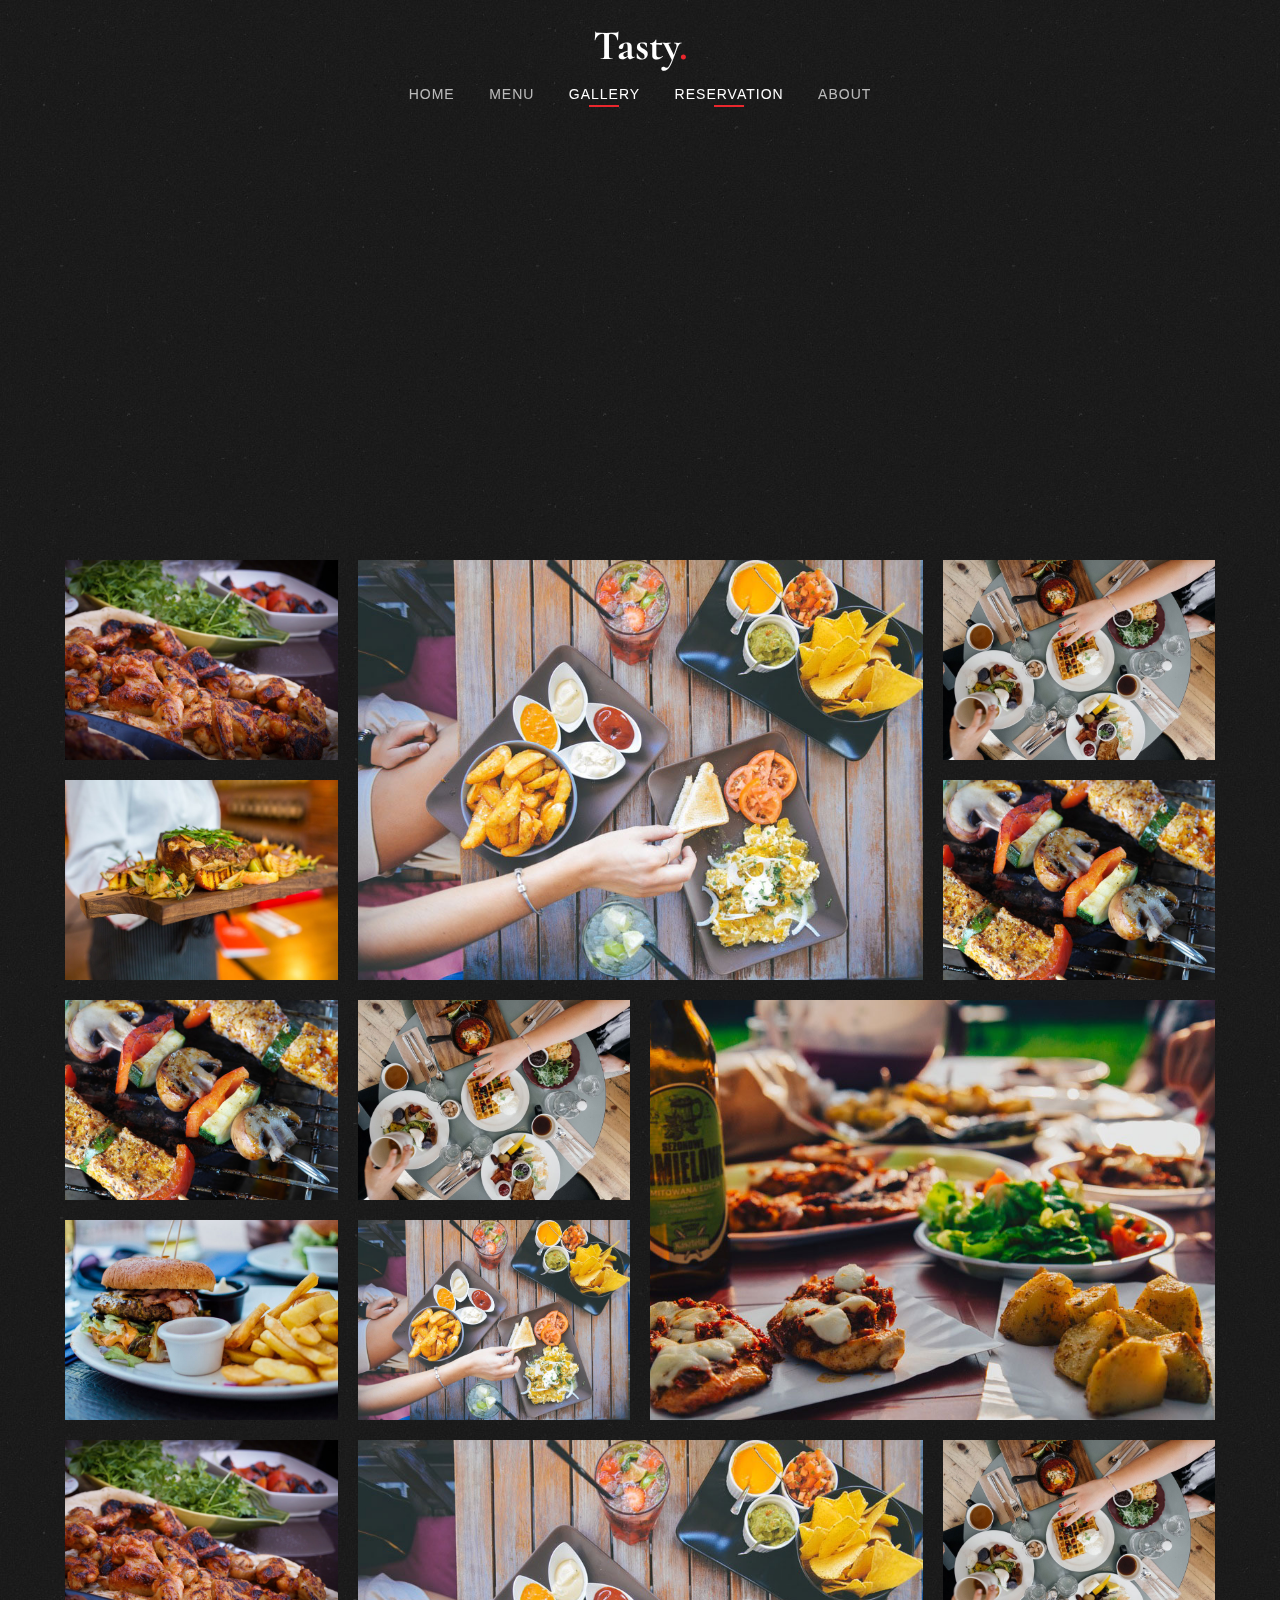
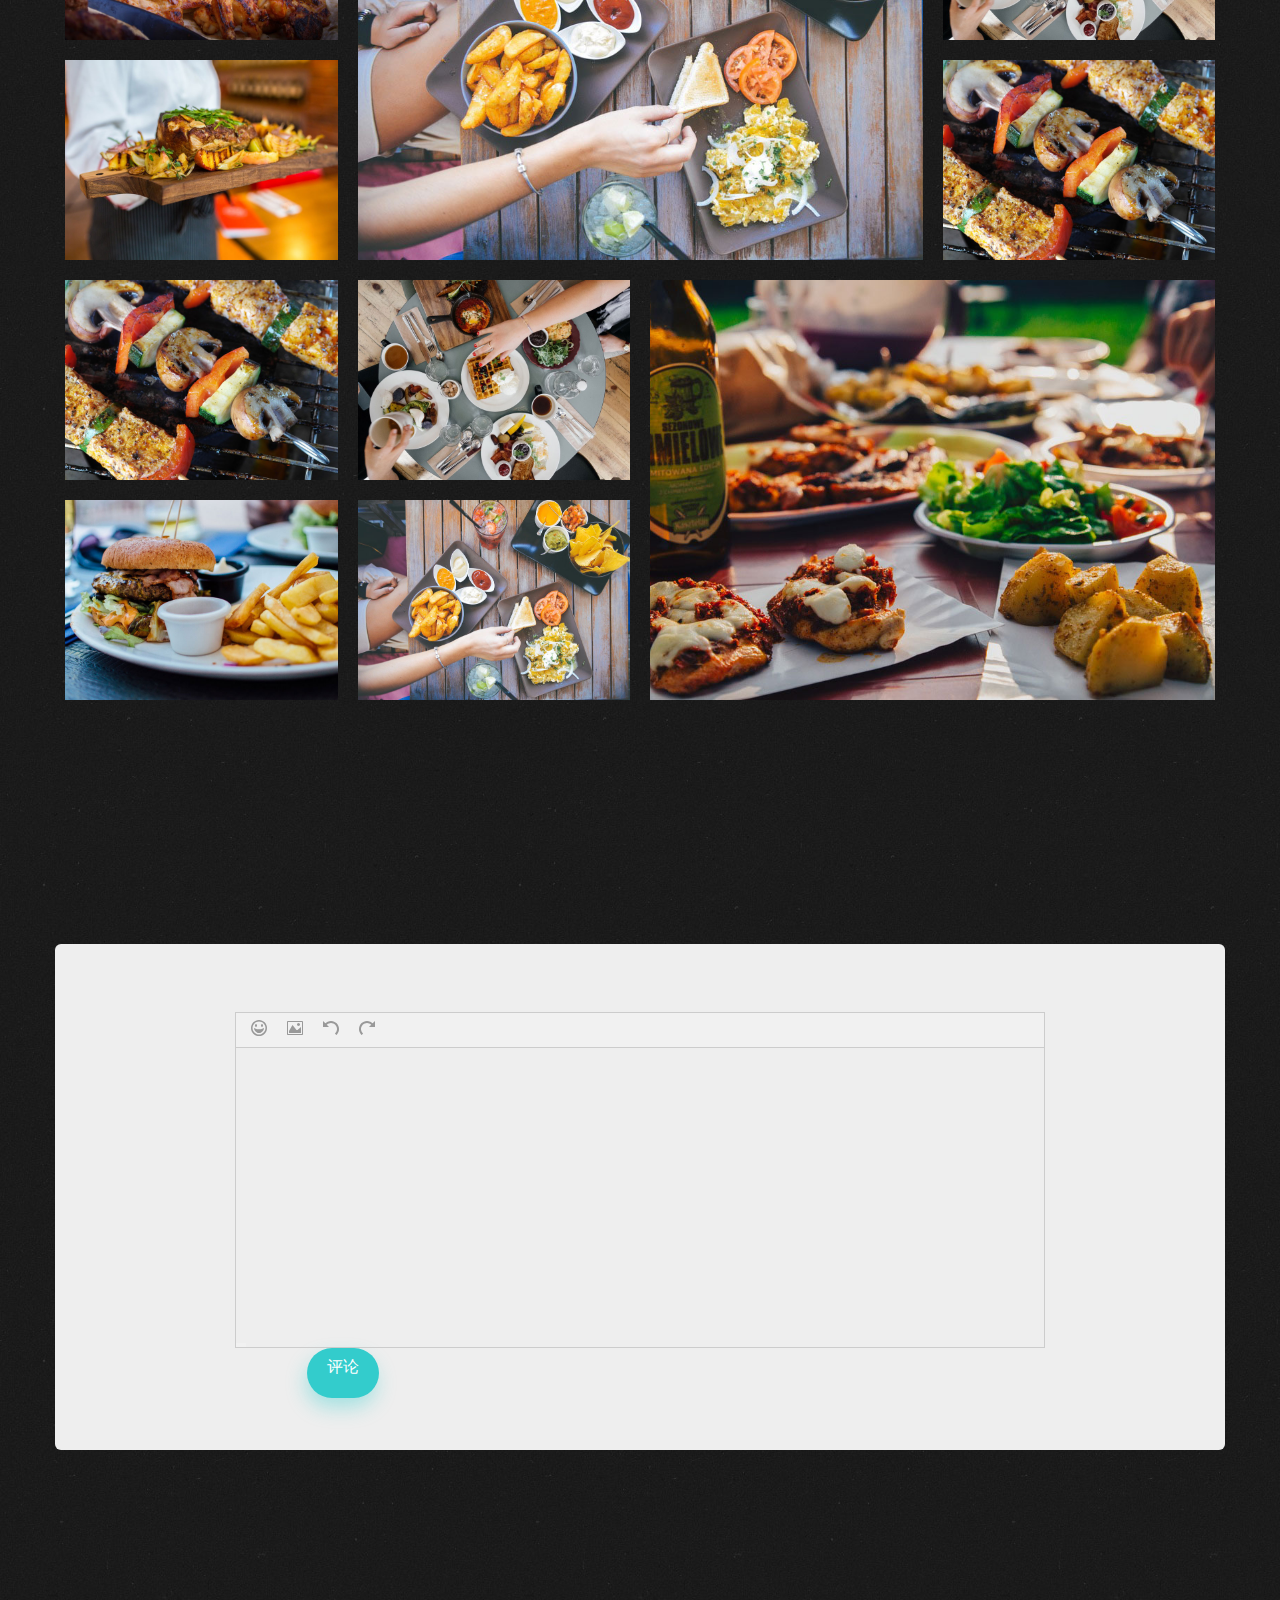
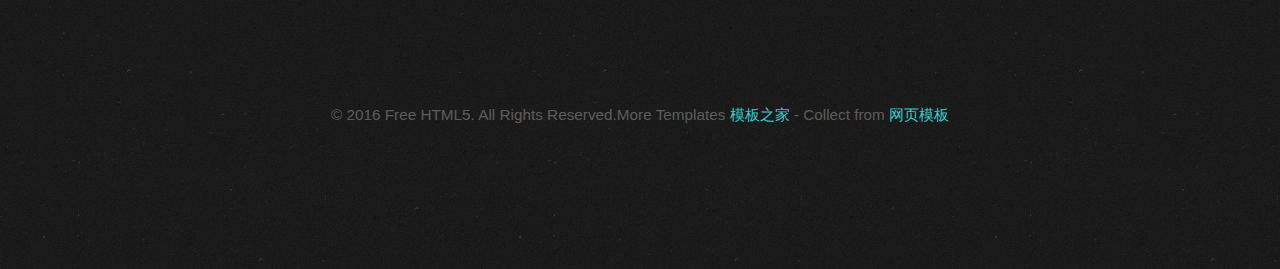
==== commit 7134203f: "完成了评论模块，及富文本的表情图片上传功能。" ====
--- a/src/main/webapp/gallery.html
+++ b/src/main/webapp/gallery.html
@@ -8,6 +8,19 @@
 	<meta name="description" content="Free HTML5 Website Template by freehtml5.co" />
 	<meta name="keywords" content="free website templates, free html5, free template, free bootstrap, free website template, html5, css3, mobile first, responsive" />
 		<style type="text/css">
+		#rowHuiFu ul li{
+			float:left; /* 往左浮动 */
+			list-style:none; /* 将默认的列表符号去掉 */
+			width:35px; /* 设置宽度 */
+			height:30px; /* 设置高度 */
+			text-align:center;
+			font:50px verdana;
+		}
+
+					#wenbenUl li{
+					list-style:none; /* 将默认的列表符号去掉 */
+			}
+
 			#fenye li {
 				float:left; /* 往左浮动 */
 				list-style:none; /* 将默认的列表符号去掉 */
@@ -20,7 +33,10 @@
 
 		<style>
 
-
+			.showPic img{
+				height:230px;
+				width:350px;
+			}
 			.myZoom{
 				zoom: 0.7;}
 			.editor{position:relative;border:solid 1px #eee;width:500px;height:300px}
@@ -222,9 +238,26 @@
 					<!--</li>-->
 						<!--<li class="item cl" style="text-align: right"> <a href="#">回复</a></li>-->
 
-						<!-- 子ul -->
-						<!--<div class="myZoom">-->
-						<!--<ul class="commentList">-->
+					<!-- 子ul -->
+                    <!--<div class="myZoom">-->
+                    <!--<ul class="commentList" id="huifuList">-->
+					<!--</ul>-->
+					<!--</div>-->
+                        <!--<li class="item cl"> <a href="#"><i class="avatar size-L radius"><img alt="" src="././resources/page2/images/about.jpeg" height="50" width="50"></i></a>-->
+                            <!--<div class="comment-main">-->
+                                <!--<header class="comment-header">-->
+                                    <!--<div class="comment-meta"><a class="comment-author" href="#">辉哥</a> 评论于-->
+                                        <!--<time title="2014年8月31日 下午3:20" datetime="2014-08-31T03:54:20">2014-8-31 15:20</time>-->
+                                    <!--</div>-->
+                                <!--</header>-->
+                                <!--<div class="comment-body">-->
+                                    <!--<p style="color: black"><a href="#">@某人</a> 你是猴子派来的救兵吗？</p>-->
+                                <!--</div>-->
+
+                            <!--</div>-->
+                        <!--</li>-->
+							<!--<li class="item cl" style="text-align: right"> <a href="#">回复</a></li>-->
+
 							<!--<li class="item cl"> <a href="#"><i class="avatar size-L radius"><img alt="" src="././resources/page2/images/about.jpeg" height="50" width="50"></i></a>-->
 								<!--<div class="comment-main">-->
 									<!--<header class="comment-header">-->
@@ -254,21 +287,6 @@
 								<!--</div>-->
 							<!--</li>-->
 							<!--<li class="item cl" style="text-align: right"> <a href="#">回复</a></li>-->
-
-							<!--<li class="item cl"> <a href="#"><i class="avatar size-L radius"><img alt="" src="././resources/page2/images/about.jpeg" height="50" width="50"></i></a>-->
-								<!--<div class="comment-main">-->
-									<!--<header class="comment-header">-->
-										<!--<div class="comment-meta"><a class="comment-author" href="#">辉哥</a> 评论于-->
-											<!--<time title="2014年8月31日 下午3:20" datetime="2014-08-31T03:54:20">2014-8-31 15:20</time>-->
-										<!--</div>-->
-									<!--</header>-->
-									<!--<div class="comment-body">-->
-										<!--<p style="color: black"><a href="#">@某人</a> 你是猴子派来的救兵吗？</p>-->
-									<!--</div>-->
-
-								<!--</div>-->
-							<!--</li>-->
-							<!--<li class="item cl" style="text-align: right"> <a href="#">回复</a></li>-->
 						<!--</ul>-->
 						<!--</div>-->
 					<!--</ul>-->
@@ -291,6 +309,7 @@
 		</div>
 		</div>
 		</div>
+					<div id="imgUrl"></div>
 			<!--富文本框结束-->
 			</div>
 			</div>
@@ -344,20 +363,32 @@
             //添加富文本
             var E = window.wangEditor;
             var editor = new E('#editor');
-            // 或者 var editor = new E( document.getElementById('#editor') )
-            editor.customConfig.uploadImgServer = 'http://localhost:8080/maven2-ssm/comment/addPic.action';
-
+            editor.customConfig.uploadImgServer = 'http://localhost:8080/maven2-ssm/comment/addPic.action'; //服务器接口
             editor.customConfig.menus = [
                 'emoticon',  // 表情
                 'image',  // 插入图片
-                'video',  // 插入视频
-                'list'  // 列表
+                'undo',  // 撤销
+                'redo'  // 重复
             ]
+            editor.customConfig.showLinkImg = false        //禁用网络图片插入
+            editor.customConfig.uploadImgHooks = {
+
+                success: function (xhr, editor, result) { //图片上传成功回调函数
+                    if($('#imgUrl').length<=0) { //判断是不是不存在在该节点
+                        $('#picUrl').append('<input type="hidden" value="' + result.data[0] + '" id="imgUrl">')
+                    }else{
+                        var oldUrls = $('#imgUrl').val();
+                        $('#imgUrl').replaceWith('<input type="hidden" value="'+ oldUrls+','+ result.data[0] + '" id="imgUrl">')
+                        //这里会拼成 pic1.jpg,pic2.jpg的形式，拼成一个字符串，便于后台存储
+                    }
+                }
+
+            }
 
             editor.create();
             //富文本创建结束
 
-            addValidate()   //添加登录校验插件
+            addValidate(editor)   //添加登录校验插件
             addLogo(editor)          //添加 "user" Logo 跟评论按钮
         })
 //
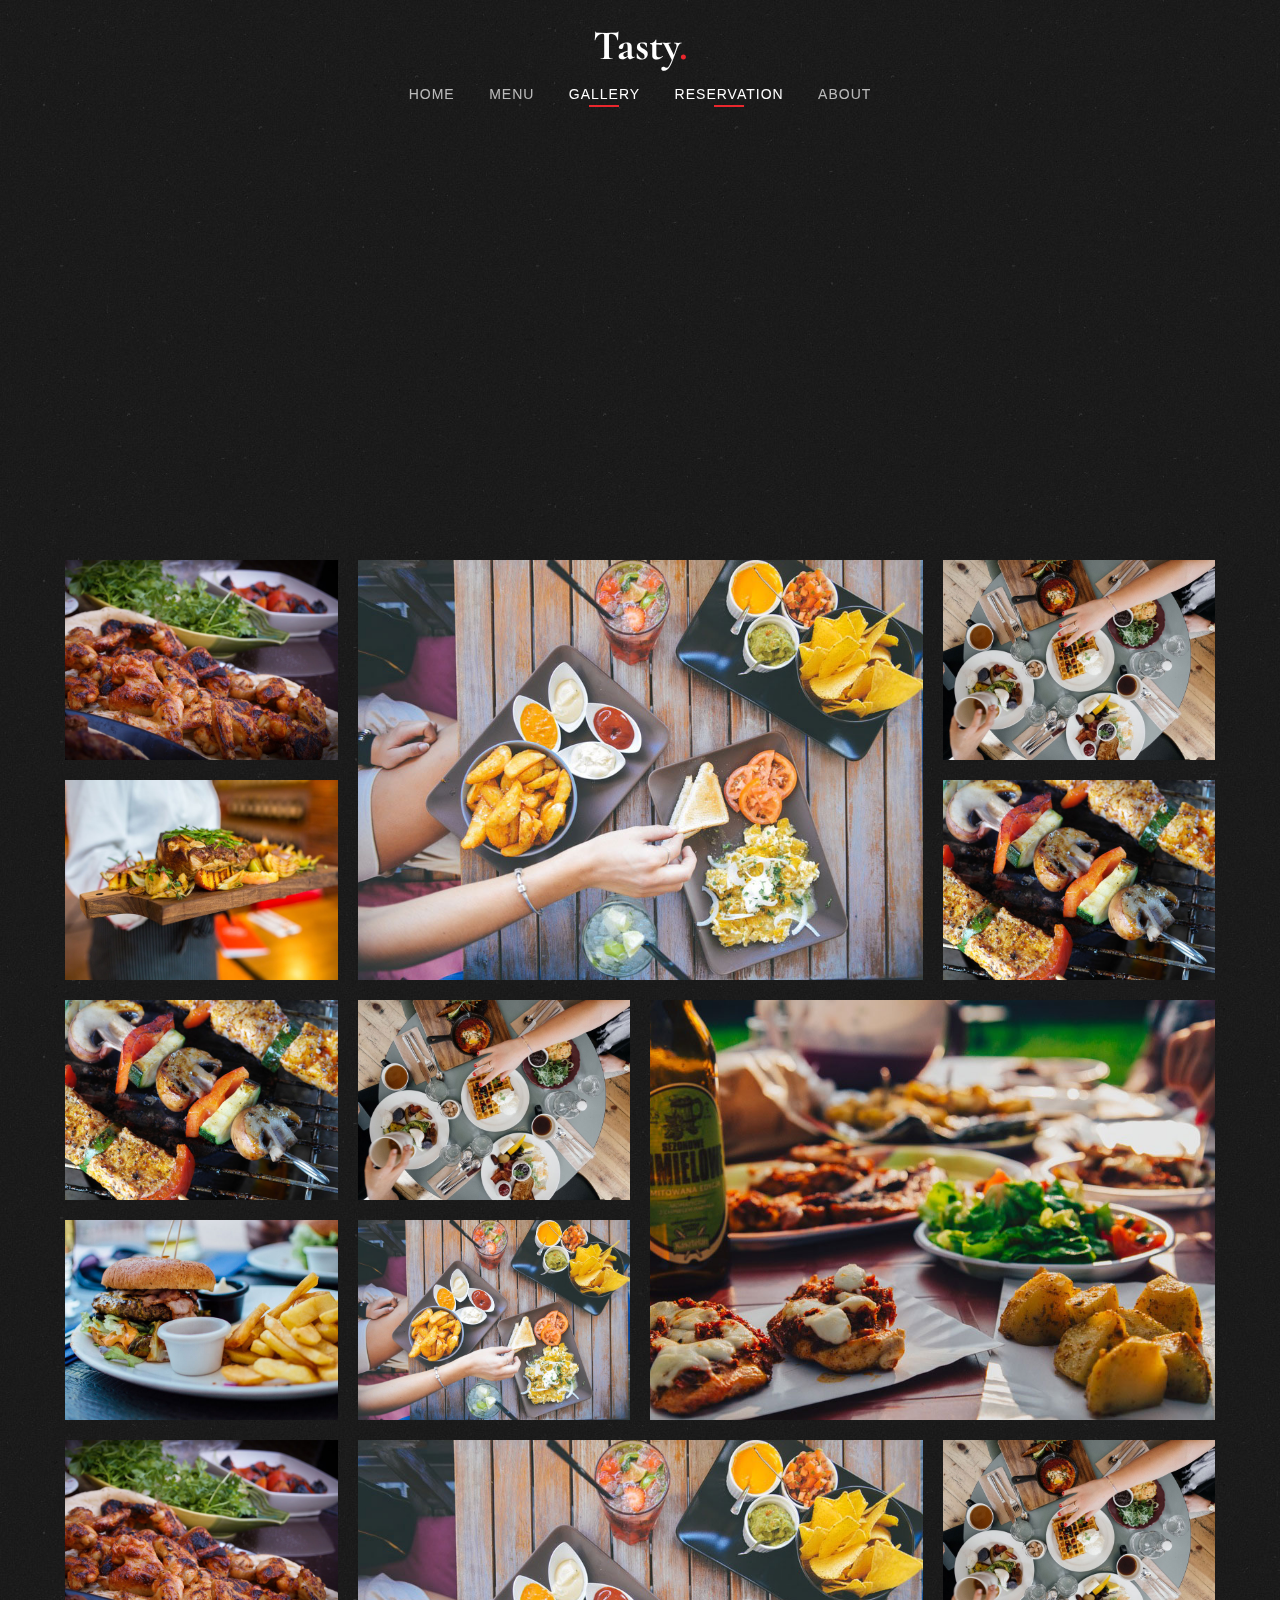
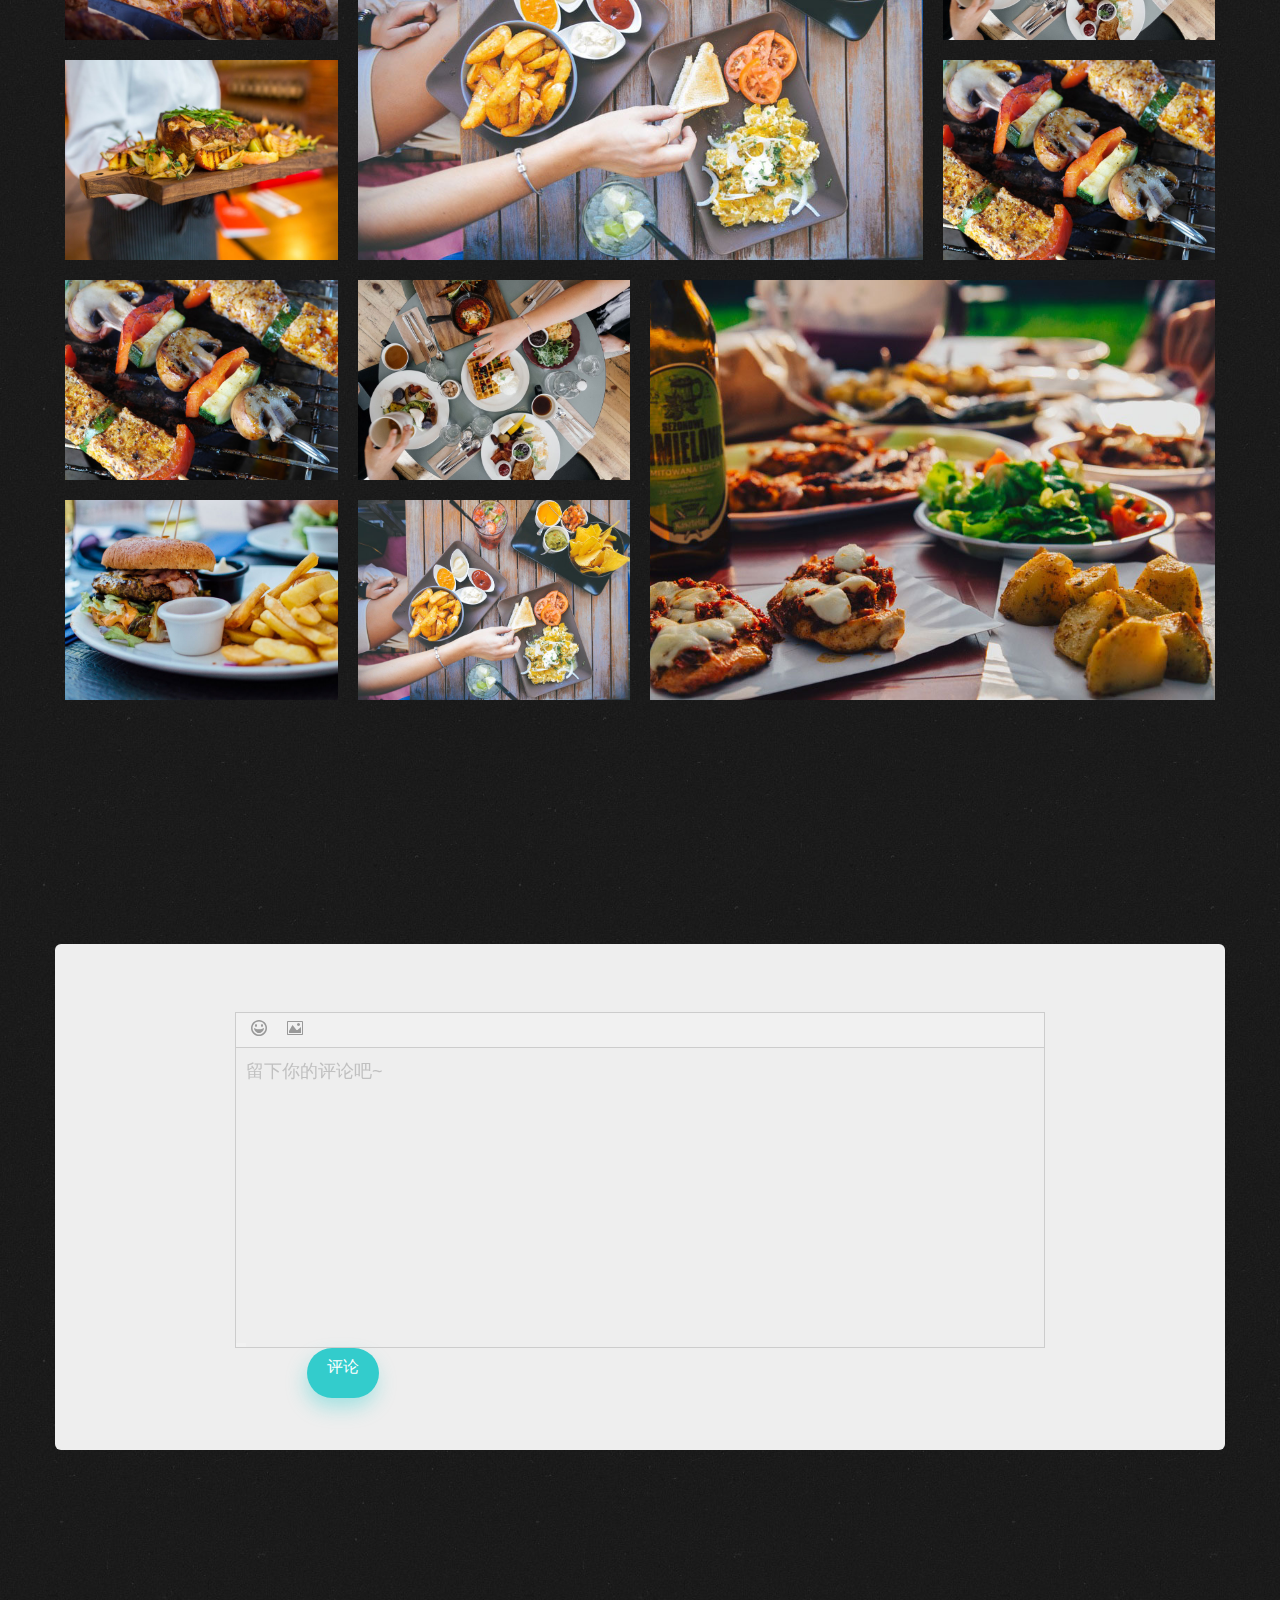
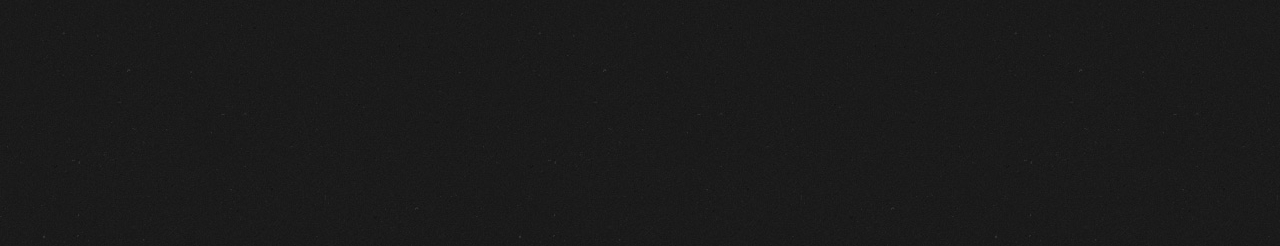
==== commit e68e7d9b: "项目有留言模块，用户模块，预定餐桌的模块。后台管理员模块只有预定餐桌的数据的管理。项目最后修改成centos服务器下适合部署的。" ====
--- a/src/main/webapp/gallery.html
+++ b/src/main/webapp/gallery.html
@@ -39,7 +39,7 @@
 			}
 			.myZoom{
 				zoom: 0.7;}
-			.editor{position:relative;border:solid 1px #eee;width:500px;height:300px}
+			#editor p{color: black}
 			.login{position:absolute;z-index:9999;line-height:30px;top:50%;margin-top:-15px;text-align:center;width:100%;left:0px}
 			.mask{width:100%;height:100%;background-color:#eee;z-index:100;position:absolute;top:0px;left:0px;opacity:.2;filter:alpha(opacity=20)}
 		.myClass{
@@ -210,97 +210,30 @@
 	</div>
 
 
-	<div id="fh5co-featured-testimony" class="fh5co-section">
+	<div id="fh5co-featured-testimony" class="fh5co-section2">
 		<div class="container">
 			<div class="row">
+
+
 				<div class="jumbotron">
+					<input type="hidden" id="commentNum" /><!--记录评论条数 -->
+					<input type="hidden" id="icomment" value="0"/> <!--判断新评论是否当前用户发出 -->
 					<div class="list-group">
 					<ul class="commentList">
 
 					</ul>
 					</div>
-
-
-
-<!------- -->
-						<!--<li class="item cl"> <a href="#"><i class="avatar size-L radius"><img alt="" src="././resources/page2/images/about.jpeg" height="50" width="50"></i></a>-->
-						<!--<div class="comment-main">-->
-							<!--<header class="comment-header">-->
-								<!--<div class="comment-meta"><a class="comment-author" href="#">辉哥</a> 评论于-->
-									<!--<time title="2014年8月31日 下午3:20" datetime="2014-08-31T03:54:20">2014-8-31 15:20</time>-->
-								<!--</div>-->
-							<!--</header>-->
-							<!--<div class="comment-body">-->
-								<!--<p style="color: black"><a href="#">@某人</a> 你是猴子派来的救兵吗？</p>-->
-							<!--</div>-->
-
-						<!--</div>-->
-					<!--</li>-->
-						<!--<li class="item cl" style="text-align: right"> <a href="#">回复</a></li>-->
-
-					<!-- 子ul -->
-                    <!--<div class="myZoom">-->
-                    <!--<ul class="commentList" id="huifuList">-->
-					<!--</ul>-->
-					<!--</div>-->
-                        <!--<li class="item cl"> <a href="#"><i class="avatar size-L radius"><img alt="" src="././resources/page2/images/about.jpeg" height="50" width="50"></i></a>-->
-                            <!--<div class="comment-main">-->
-                                <!--<header class="comment-header">-->
-                                    <!--<div class="comment-meta"><a class="comment-author" href="#">辉哥</a> 评论于-->
-                                        <!--<time title="2014年8月31日 下午3:20" datetime="2014-08-31T03:54:20">2014-8-31 15:20</time>-->
-                                    <!--</div>-->
-                                <!--</header>-->
-                                <!--<div class="comment-body">-->
-                                    <!--<p style="color: black"><a href="#">@某人</a> 你是猴子派来的救兵吗？</p>-->
-                                <!--</div>-->
-
-                            <!--</div>-->
-                        <!--</li>-->
-							<!--<li class="item cl" style="text-align: right"> <a href="#">回复</a></li>-->
-
-							<!--<li class="item cl"> <a href="#"><i class="avatar size-L radius"><img alt="" src="././resources/page2/images/about.jpeg" height="50" width="50"></i></a>-->
-								<!--<div class="comment-main">-->
-									<!--<header class="comment-header">-->
-										<!--<div class="comment-meta"><a class="comment-author" href="#">辉哥</a> 评论于-->
-											<!--<time title="2014年8月31日 下午3:20" datetime="2014-08-31T03:54:20">2014-8-31 15:20</time>-->
-										<!--</div>-->
-									<!--</header>-->
-									<!--<div class="comment-body">-->
-										<!--<p style="color: black"><a href="#">@某人</a> 你是猴子派来的救兵吗？</p>-->
-									<!--</div>-->
-
-								<!--</div>-->
-							<!--</li>-->
-							<!--<li class="item cl" style="text-align: right"> <a href="#">回复</a></li>-->
-
-							<!--<li class="item cl"> <a href="#"><i class="avatar size-L radius"><img alt="" src="././resources/page2/images/about.jpeg" height="50" width="50"></i></a>-->
-								<!--<div class="comment-main">-->
-									<!--<header class="comment-header">-->
-										<!--<div class="comment-meta"><a class="comment-author" href="#">辉哥</a> 评论于-->
-											<!--<time title="2014年8月31日 下午3:20" datetime="2014-08-31T03:54:20">2014-8-31 15:20</time>-->
-										<!--</div>-->
-									<!--</header>-->
-									<!--<div class="comment-body">-->
-										<!--<p style="color: black"><a href="#">@某人</a> 你是猴子派来的救兵吗？</p>-->
-									<!--</div>-->
-
-								<!--</div>-->
-							<!--</li>-->
-							<!--<li class="item cl" style="text-align: right"> <a href="#">回复</a></li>-->
-						<!--</ul>-->
-						<!--</div>-->
-					<!--</ul>-->
-
-
-
 						<!--异步获取评论数据 -->
 
 
 <!-- -->		<!--富文本框 -->
 
-		<div style="width:80%;" class="center-block" >
-		<div id="editor" class="col-md-12" >
-        <div id="login"></div>
+		<div style="width:80%;color: black" class="center-block" >
+
+		<div id="editor" class="col-md-12" style="color: black">
+
+			<p style="color: silver" id="lxpl">留下你的评论吧~</p>
+
 		</div>
 
 		<div class="row">
@@ -319,7 +252,7 @@
 			<div class="row copyright">
 				<div class="col-md-12 text-center">
 					<p>
-						<small class="block">&copy; 2016 Free HTML5. All Rights Reserved.More Templates <a href="http://www.cssmoban.com/" target="_blank" title="模板之家">模板之家</a> - Collect from <a href="http://www.cssmoban.com/" title="网页模板" target="_blank">网页模板</a></small>
+
 					</p>
 
 				</div>
@@ -354,7 +287,19 @@
 		<script type="text/javascript">
             $(window).load(function() {
                 commentAndReply()
+
+				$.ajax({
+                    url: "http://47.93.49.124:81/tasty/comment/getAllCounts.action",
+                    type: "post",
+                    contentType: 'application/json;charset=UTF-8',
+                    data: '{"date":' + new Date() + '}',      //默认第一页
+                    dataType: 'json',
+                    success: function (data) {
+                        $("#commentNum").val(data.message);
+                    }
+                })
             })
+
 		</script>
 
 	<!--富文本-->
@@ -363,17 +308,16 @@
             //添加富文本
             var E = window.wangEditor;
             var editor = new E('#editor');
-            editor.customConfig.uploadImgServer = 'http://localhost:8080/maven2-ssm/comment/addPic.action'; //服务器接口
+            editor.customConfig.uploadImgServer = 'http://47.93.49.124:81/tasty/comment/addPic.action'; //服务器接口
             editor.customConfig.menus = [
                 'emoticon',  // 表情
                 'image',  // 插入图片
-                'undo',  // 撤销
-                'redo'  // 重复
+
             ]
             editor.customConfig.showLinkImg = false        //禁用网络图片插入
             editor.customConfig.uploadImgHooks = {
 
-                success: function (xhr, editor, result) { //图片上传成功回调函数
+                success: function (xhr, editor, result) { //图片上传成功回调函数         *这个方法上传图片imgUrl方法没用这个了
                     if($('#imgUrl').length<=0) { //判断是不是不存在在该节点
                         $('#picUrl').append('<input type="hidden" value="' + result.data[0] + '" id="imgUrl">')
                     }else{
@@ -388,34 +332,38 @@
             editor.create();
             //富文本创建结束
 
+
+            editor.$textElem.attr('contenteditable', false);
+
+            $(editor.$textElem).click(function(){
+                $("#lxpl").remove()
+            })
             addValidate(editor)   //添加登录校验插件
             addLogo(editor)          //添加 "user" Logo 跟评论按钮
+
+//            $("#buu").click(function(){
+//                alert("yyy")
+////                alert($(p).html())
+////
+////                alert("xin1")
+//                alert(editor.$textElem.children().children().length)
+//                alert(editor.$textElem.children().html())
+//                var list = $("#loginImg").siblings()
+//                for(var i=0;i<list.length;i++){
+//                    if(list[i].src!=null){
+//                        alert(list[i].src)
+//                    }
+//                }
+//            })
         })
-//
-
-//                document.getElementById('modal-529194').addEventListener('click', function () {
-//                    // 读取 text
-////                    $("#hid_username").val(editor.txt.text());
-//                    alert(editor.txt.text())
-//                    return false
-//                }, false)
-
-
-//
-//        document.getElementById('hadSign-up').addEventListener('click', function () {
-//            // 读取 text
-//            alert(editor.txt.text())
-//        }, false)
-//
-
-//                document.getElementById('btn3').addEventListener('click', function () {
-//                    // 读取 text
-//                    $("#hid_username").val(editor.txt.text());
-//                    alert(editor.txt.text())
-//                    return false
-//                }, false)
+
+
+
 	</script>
 
+	<script type="text/javascript">
+
+	</script>
 	<script>
 		Zoomerang
       .config({
@@ -453,7 +401,7 @@
 							</div>
 
 								<div class="form-group">
-									<label for="remember" style="color:black;"><input type="checkbox"  id="remember" >记住密码</label>
+									<label for="remember" style="color:black;"><input type="checkbox" name="remember" id="remember" value="remember">记住密码</label>
 							</div>
 							<div class="form-group">
 								<p>还没注册？<a href="page/sign-up3.action">注册</a> | <a href="page/forgot3.action">忘记密码</a></p>
@@ -478,18 +426,18 @@
 	<script src="././resources/page2/js/validate-methods.js"></script>
 	<script src="././resources/page2/js/sign-inAjax.js"></script>
 		<script src="././resources/page2/js/addValidate.js"></script>
-	<script type="text/javascript">
-        $(window).load(function() {
-
-
-
-
-        })
-	</script>
+
 	<!-- end -->
 	<script type="text/javascript" src="././resources/page2/js/addLogo.js"></script>
 	<script type="text/javascript" src="././resources/page2/js/signOut.js"></script>
 
+	<script type="text/javascript">
+//        $("#lxplb").click(function(){
+//            alert("c1")
+//            $("#lxplb").hide()
+//		})
+
+	</script>
 	</body>
 </html>
 
--- a/src/main/webapp/resources/page2/css/style.css
+++ b/src/main/webapp/resources/page2/css/style.css
@@ -451,11 +451,25 @@
   }
 }
 .fh5co-section p {
+  color: black;
   color: rgba(255, 255, 255, 0.3);
   font-size: 18px;
   line-height: 1.5;
 }
-
+.fh5co-section2 {
+  padding: 7em 0;
+}
+@media screen and (max-width: 480px) {
+  .fh5co-section2 {
+    padding: 3em 0;
+  }
+}
+.fh5co-section2 p {
+  color: black;
+  /*color: rgba(255, 255, 255, 0.3);*/
+  font-size: 18px;
+  line-height: 1.5;
+}
 .section-heading {
   width: 100%;
   float: left;
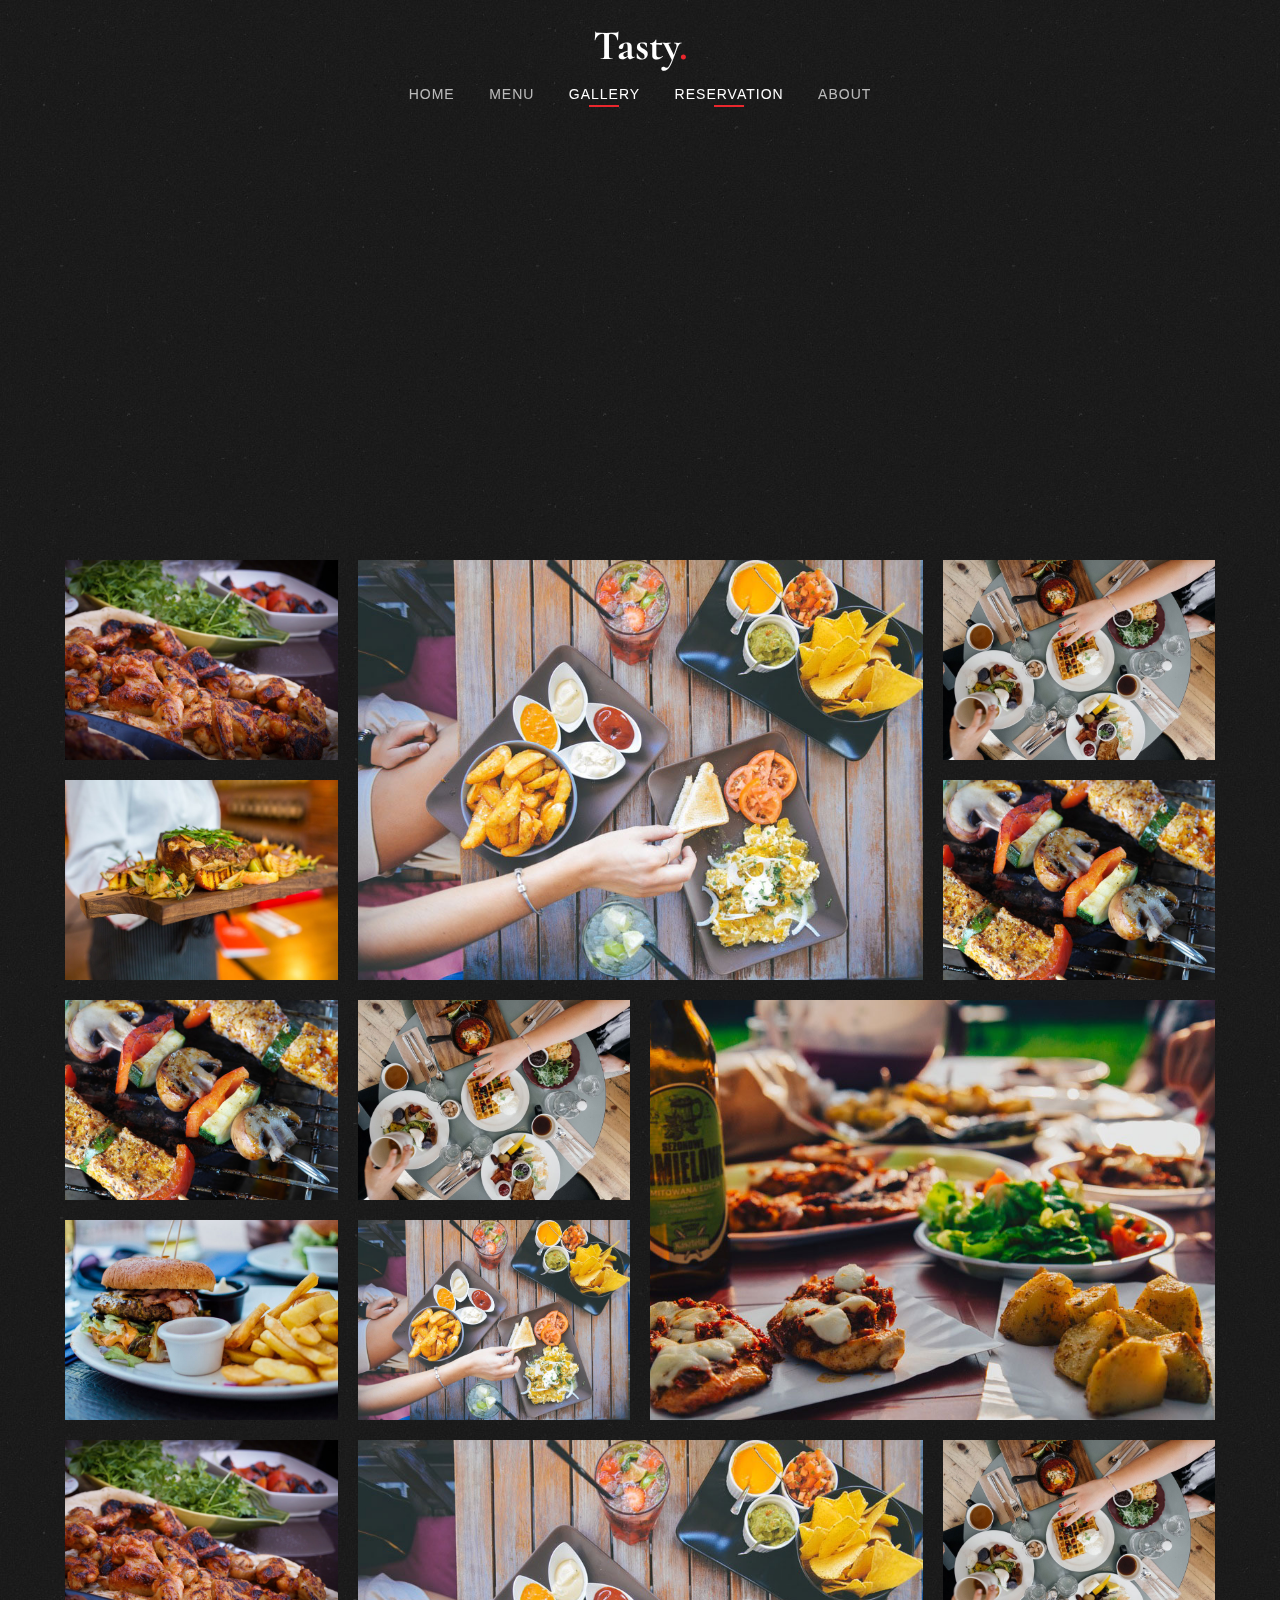
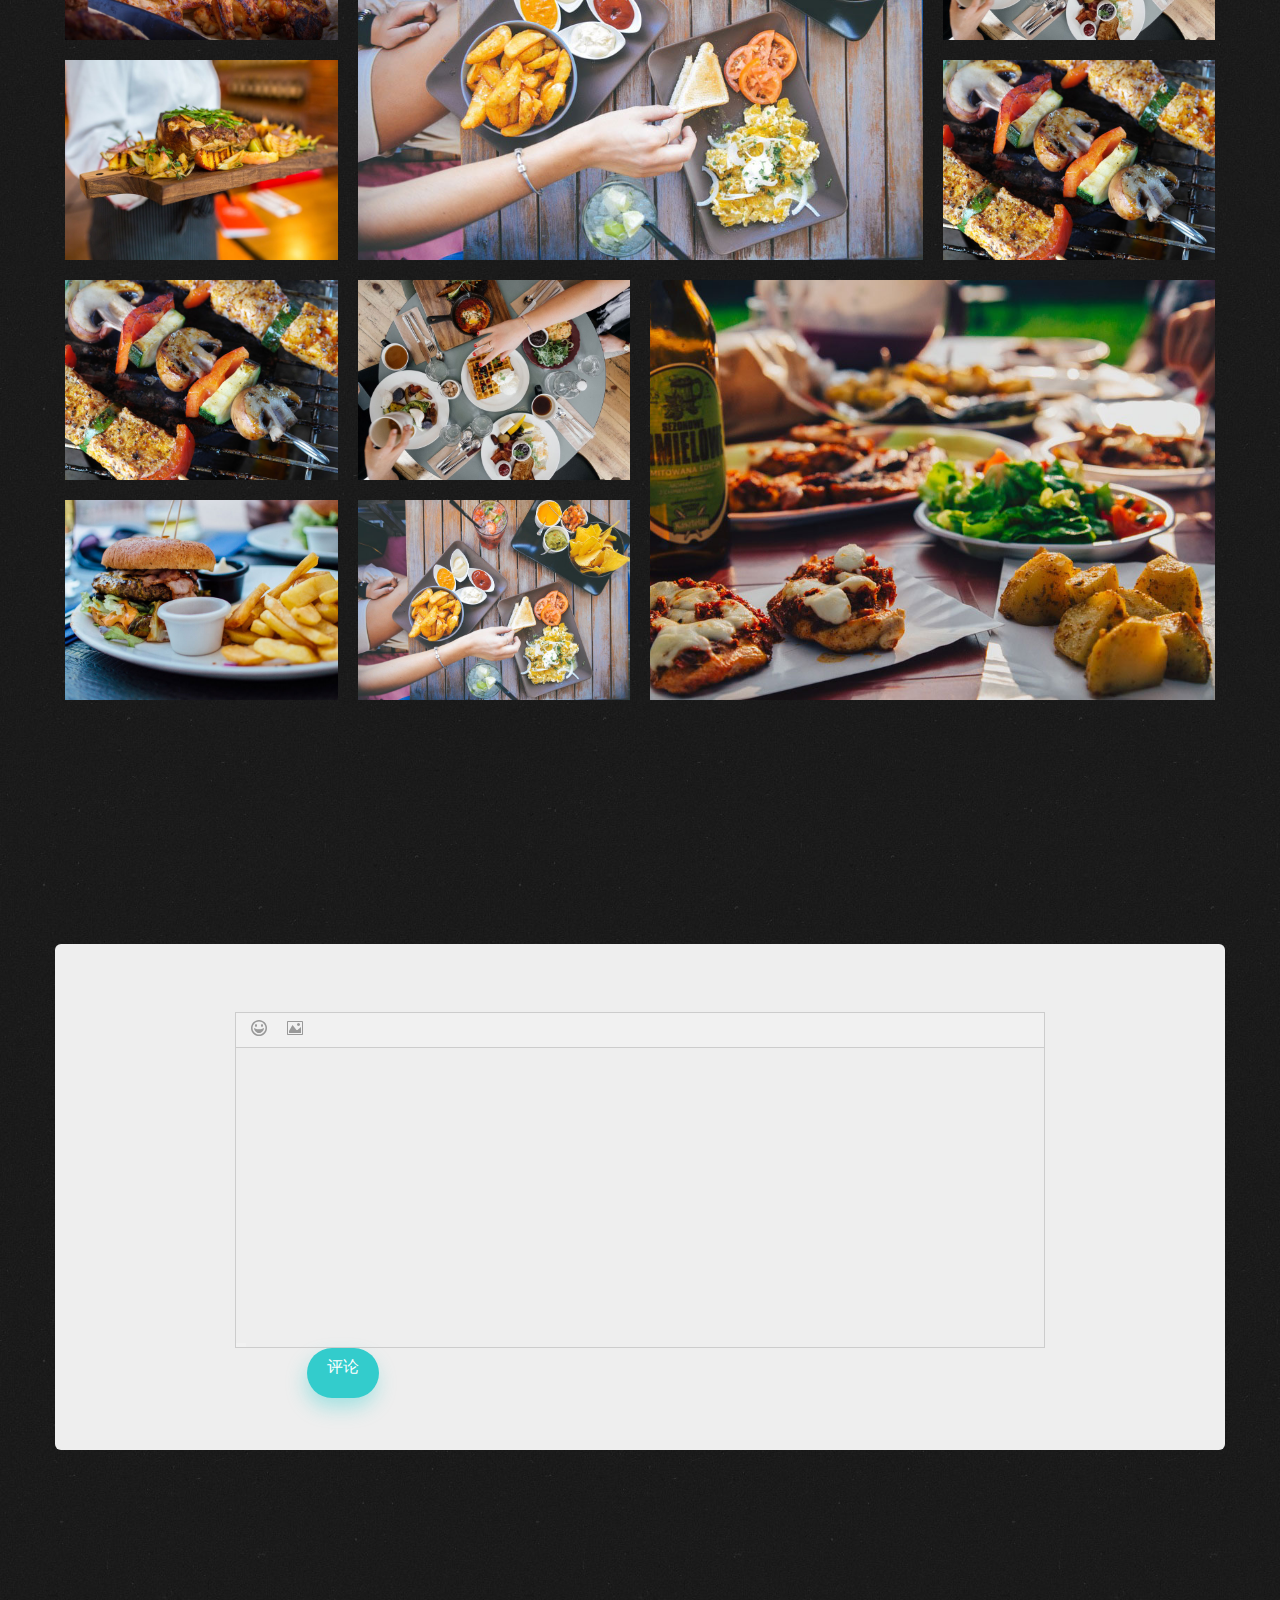
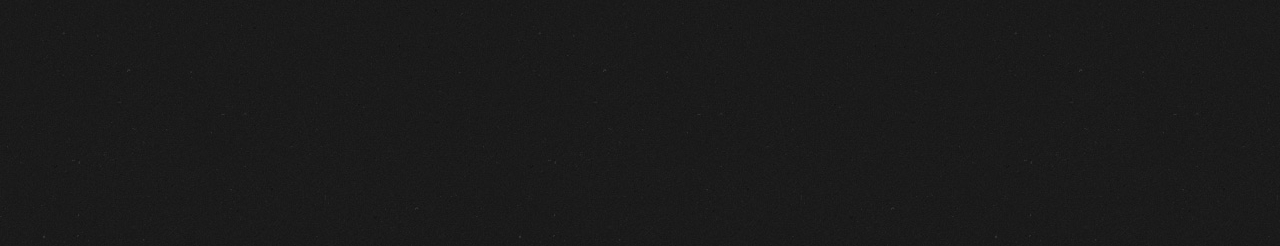
==== commit 122a17c5: "项目有留言模块，用户模块，预定餐桌的模块。后台管理员模块只有预定餐桌的数据的管理。项目最后修改成centos服务器下适合部署的。（修复“新消息”点击后不能评论的B）" ====
--- a/src/main/webapp/gallery.html
+++ b/src/main/webapp/gallery.html
@@ -232,7 +232,7 @@
 
 		<div id="editor" class="col-md-12" style="color: black">
 
-			<p style="color: silver" id="lxpl">留下你的评论吧~</p>
+
 
 		</div>
 
@@ -332,29 +332,11 @@
             editor.create();
             //富文本创建结束
 
-
             editor.$textElem.attr('contenteditable', false);
 
-            $(editor.$textElem).click(function(){
-                $("#lxpl").remove()
-            })
             addValidate(editor)   //添加登录校验插件
             addLogo(editor)          //添加 "user" Logo 跟评论按钮
 
-//            $("#buu").click(function(){
-//                alert("yyy")
-////                alert($(p).html())
-////
-////                alert("xin1")
-//                alert(editor.$textElem.children().children().length)
-//                alert(editor.$textElem.children().html())
-//                var list = $("#loginImg").siblings()
-//                for(var i=0;i<list.length;i++){
-//                    if(list[i].src!=null){
-//                        alert(list[i].src)
-//                    }
-//                }
-//            })
         })
 
 
@@ -432,10 +414,7 @@
 	<script type="text/javascript" src="././resources/page2/js/signOut.js"></script>
 
 	<script type="text/javascript">
-//        $("#lxplb").click(function(){
-//            alert("c1")
-//            $("#lxplb").hide()
-//		})
+
 
 	</script>
 	</body>
